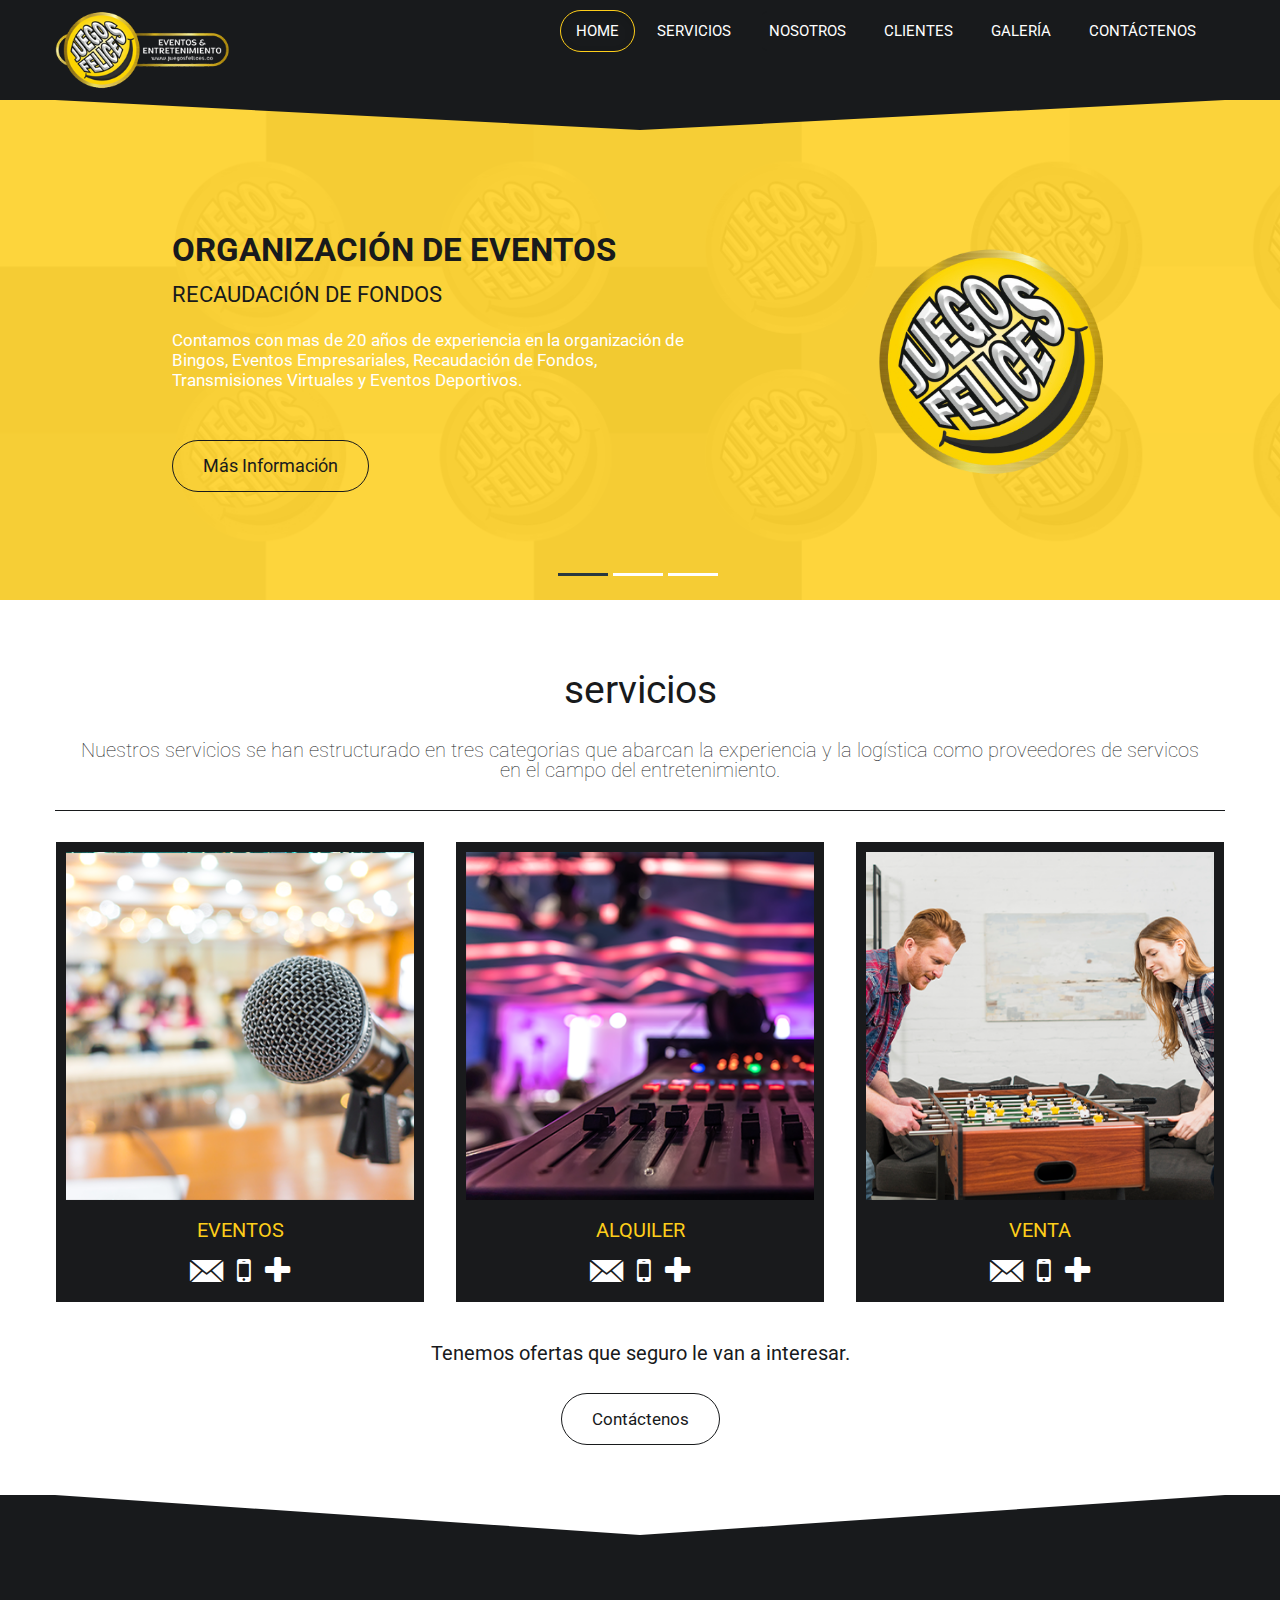
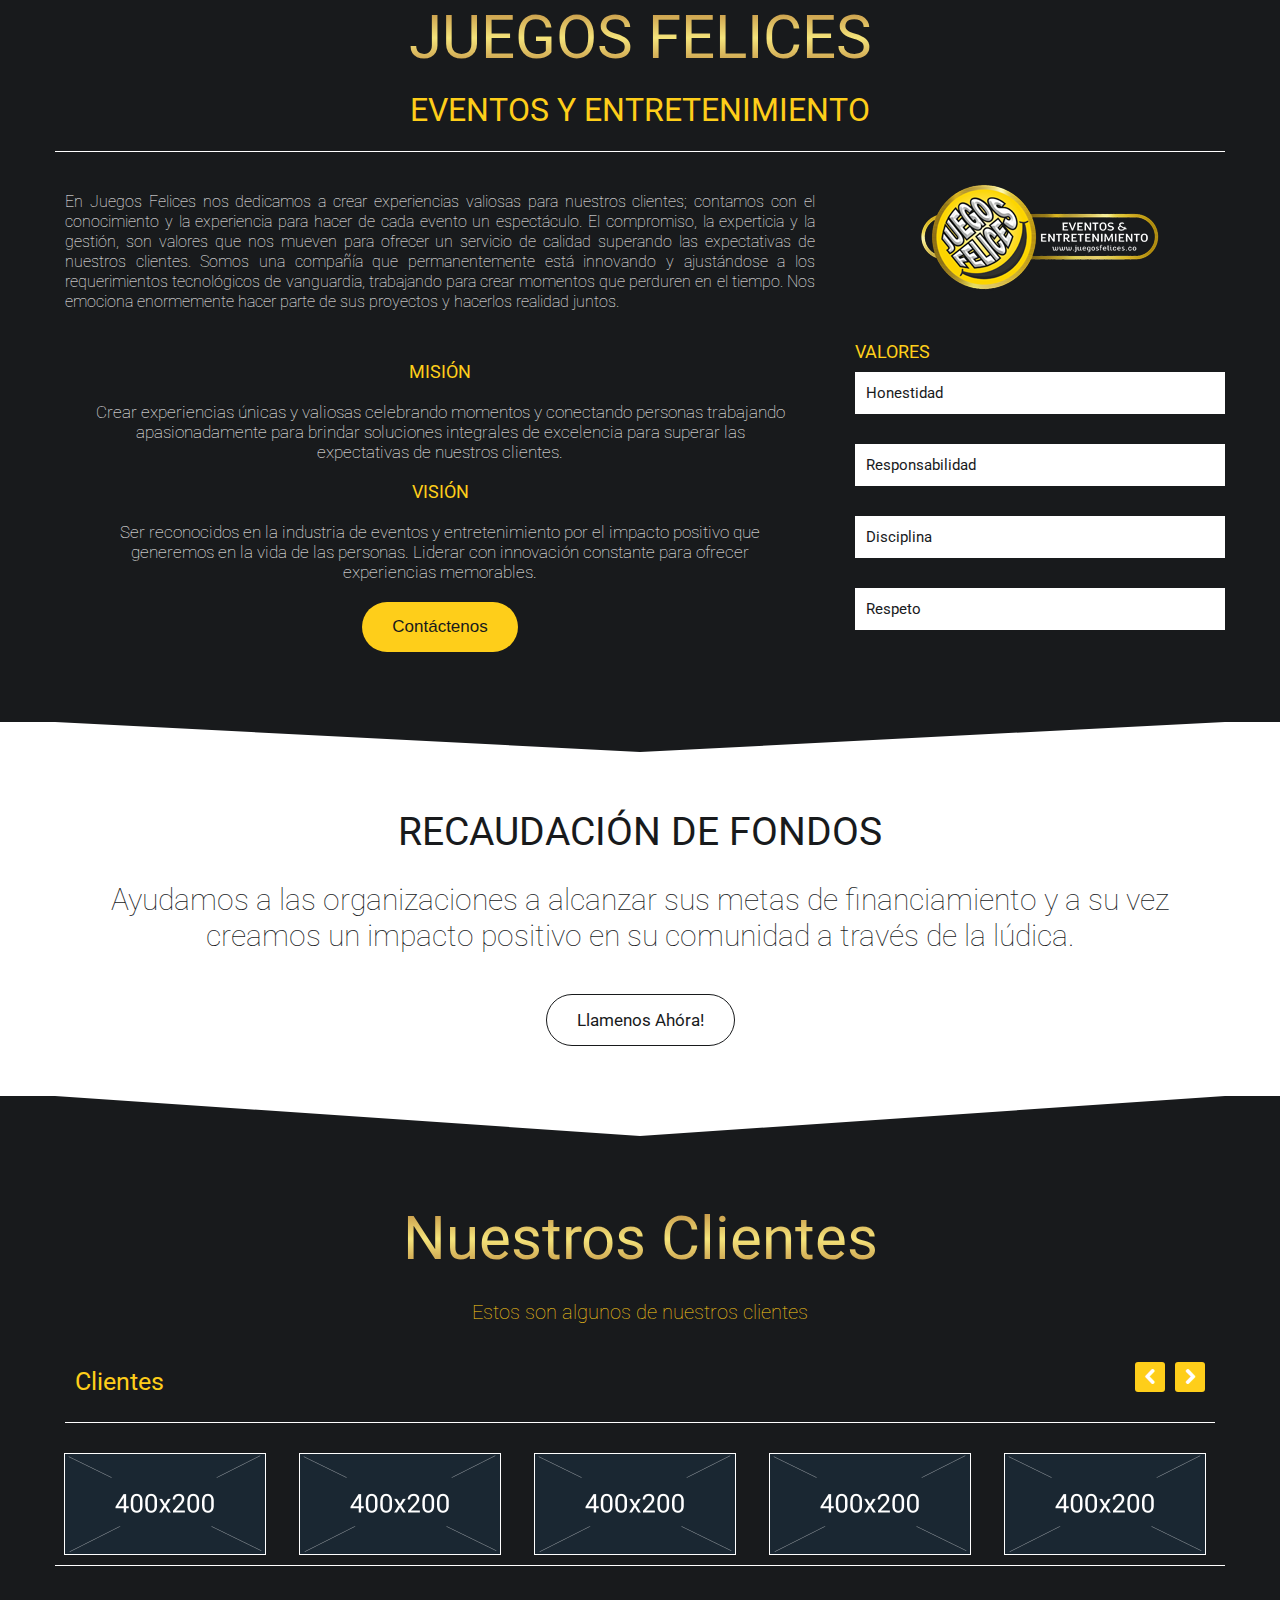
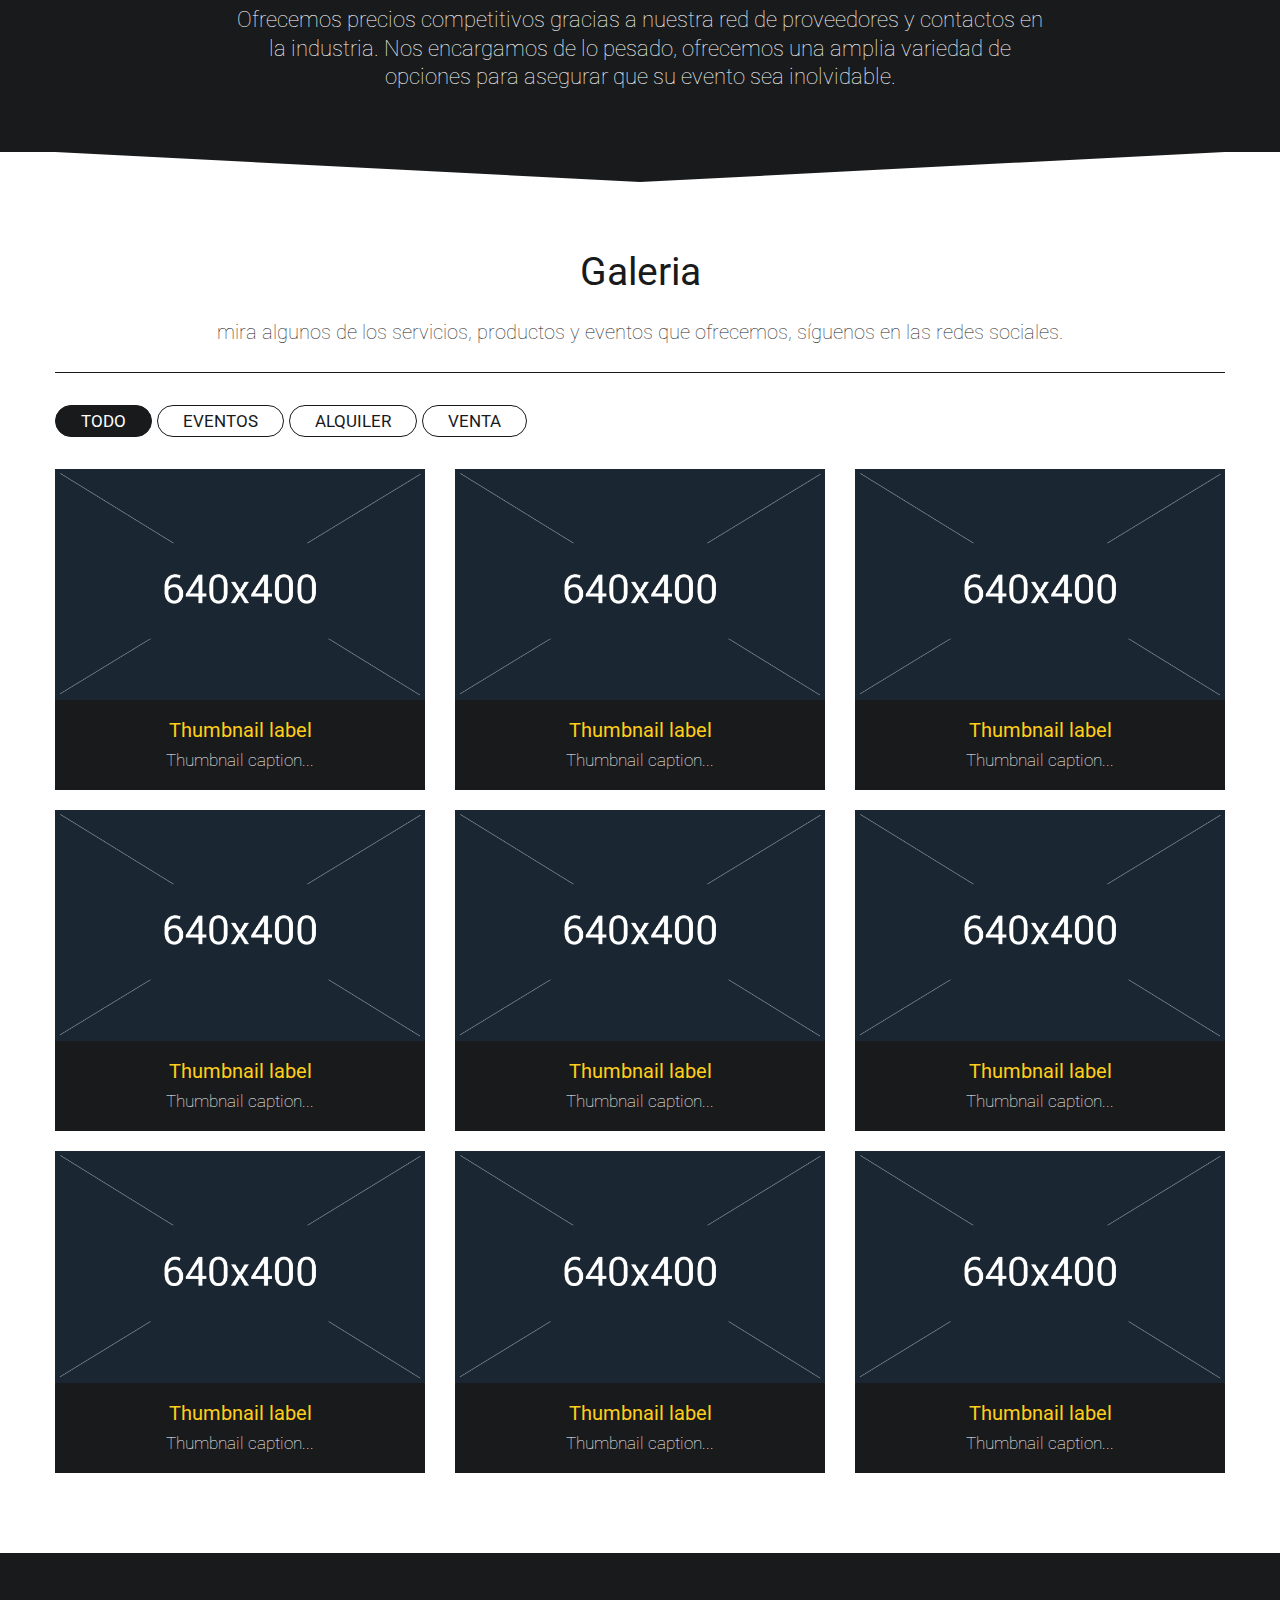
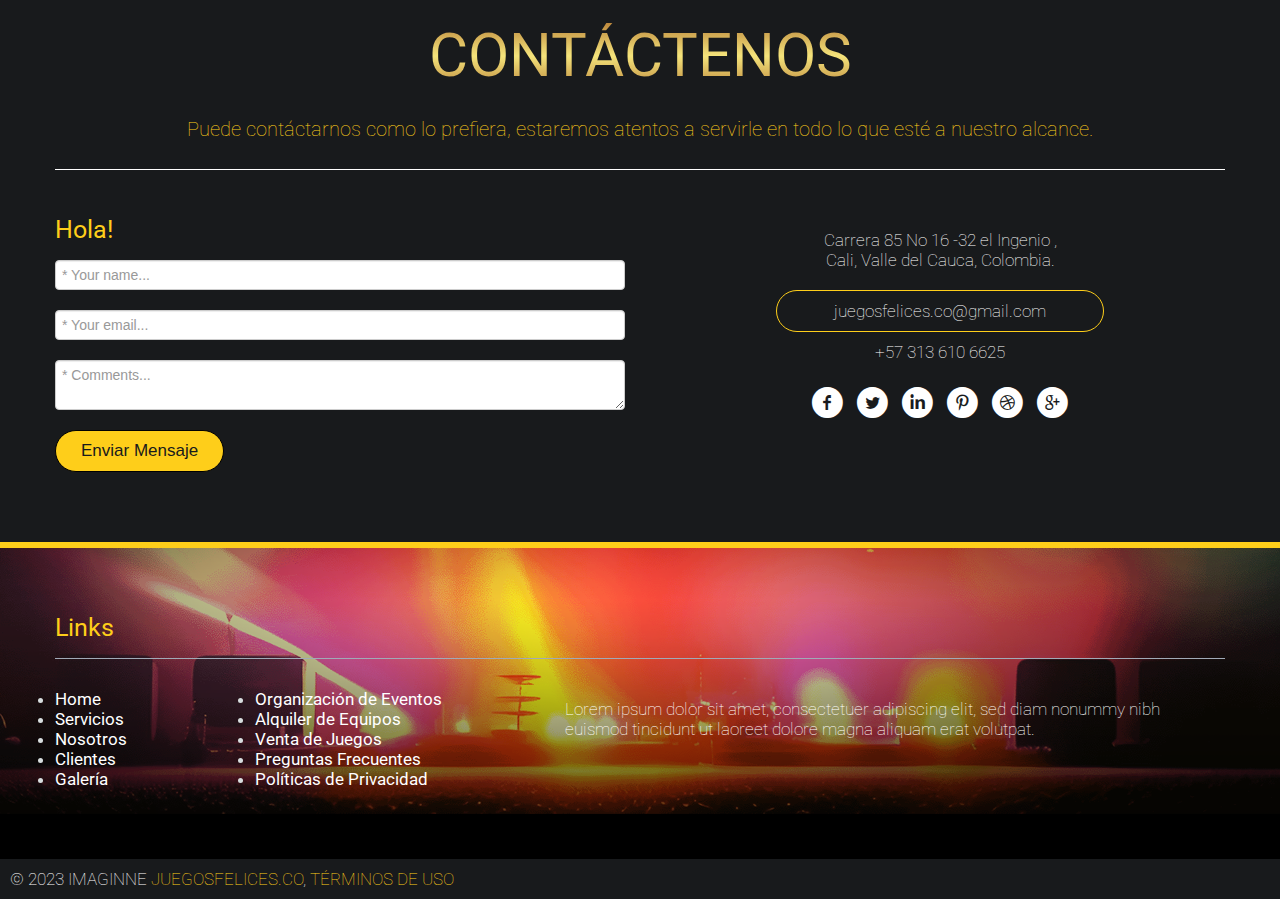
==== index.html @ 27a9cc09 "Primer upload" ====
<!DOCTYPE html>
<!--
 * A Design by GraphBerry
 * Author: GraphBerry
 * Author URL: http://graphberry.com
 * License: http://graphberry.com/pages/license
-->
<html lang="en">
    
    <head>
        <meta charset=utf-8>
        <meta name="viewport" content="width=device-width, initial-scale=1.0">
        <title>JuegosFelices.co</title>
        <!-- Load Roboto font -->
        <link href='http://fonts.googleapis.com/css?family=Roboto:400,300,700&amp;subset=latin,latin-ext' rel='stylesheet' type='text/css'>
        <!-- Load css styles -->
        <link rel="stylesheet" type="text/css" href="css/bootstrap.css" />
        <link rel="stylesheet" type="text/css" href="css/bootstrap-responsive.css" />
        <link rel="stylesheet" type="text/css" href="css/style.css" />
        <link rel="stylesheet" type="text/css" href="css/pluton.css" />
        <!--[if IE 7]>
            <link rel="stylesheet" type="text/css" href="css/pluton-ie7.css" />
        <![endif]-->
        <link rel="stylesheet" type="text/css" href="css/jquery.cslider.css" />
        <link rel="stylesheet" type="text/css" href="css/jquery.bxslider.css" />
        <link rel="stylesheet" type="text/css" href="css/animate.css" />
        <!-- Fav and touch icons -->
        <link rel="apple-touch-icon-precomposed" sizes="144x144" href="images/ico/apple-touch-icon-144.png">
        <link rel="apple-touch-icon-precomposed" sizes="114x114" href="images/ico/apple-touch-icon-114.png">
        <link rel="apple-touch-icon-precomposed" sizes="72x72" href="images/apple-touch-icon-72.png">
        <link rel="apple-touch-icon-precomposed" href="images/ico/apple-touch-icon-57.png">
        <link rel="shortcut icon" href="images/ico/favicon.ico">
    </head>
    
    <body>
        <div class="navbar">
            <div class="navbar-inner">
                <div class="container">
                    <a href="#" class="brand">
                        <img src="images/logo.png" width="120" height="40" alt="Logo" />
                        <!-- This is website logo -->
                    </a>
                    <!-- Navigation button, visible on small resolution -->
                    <button type="button" class="btn btn-navbar" data-toggle="collapse" data-target=".nav-collapse">
                        <i class="icon-menu"></i>
                    </button>
                    <!-- Main navigation -->
                    <div class="nav-collapse collapse pull-right">
                        <ul class="nav" id="top-navigation">
                            <li class="active"><a href="#home">Home</a></li>
                            <li><a href="#servicios">servicios</a></li>
                       
                            <li><a href="#about">Nosotros</a></li>
                            <li><a href="#clients">Clientes</a></li>
                            <li><a href="#galeria">Galería</a></li>
                            <li><a href="#contactenos">Contáctenos</a></li>                         
                            <!-- <li><a href="#contact">Contact</a></li>-->
                        </ul>
                    </div>
                    <!-- End main navigation -->
                </div>
            </div>
        </div>
        <!-- Start home section -->
        <div id="home">
            <!-- Start cSlider -->
            <div id="da-slider" class="da-slider">
                <div class="triangle"></div>
                <!-- mask elemet use for masking background image -->
                <div class="mask"></div>
                <!-- All slides centred in container element -->
                <div class="container">
                    <!-- Start first slide -->
                    <div class="da-slide">
                        <h2 class="fittext2">Organización de Eventos</h2>
                        <h4>Recaudación de fondos</h4>
                        <p>Contamos con mas de 20 años de experiencia en la organización de Bingos, Eventos Empresariales, Recaudación de Fondos, Transmisiones Virtuales y Eventos Deportivos. </p>
                        <a href="#" class="da-link button">Más Información</a>
                        <div class="da-img">
                            <img src="images/Slider01.png" alt="image01" width="320">
                        </div>
                    </div>
                    <!-- End first slide -->
                    <!-- Start second slide -->
                    <div class="da-slide">
                        <h2>Alquiler de Equipos</h2>
                        <h4>Si le falta algo para su evento </h4>
                        <p>tenemos alquiler de Bingos, sonido, pantallas, iluminacion, sillas, tarimas, juegos de sala y todo lo necesario para que no deba preocuparse por atender cantidad de proveedores.</p>
                        <a href="#" class="da-link button">Más Información</a>
                        <div class="da-img">
                            <img src="images/Slider02.png" width="320" alt="image02">
                        </div>
                    </div>
                    <!-- End second slide -->
                    <!-- Start third slide -->
                    <div class="da-slide">
                        <h2>Venta de Juegos</h2>
                        <h4>desea equipar su terraza o finca?</h4>
                        <p>Tenemos una sección en la que podra encontrar toda clase de juegos de sala y mesa con los cuales se divertirá en el mejor sitio y con la mejor compañía.</p>
                        <a href="#" class="da-link button">Más Información</a>
                        <div class="da-img">
                            <img src="images/Slider03.png" width="320" alt="image03">
                        </div>
                    </div>
                    <!-- Start third slide -->
                    <!-- Start cSlide navigation arrows -->
                    <div class="da-arrows">
                        <span class="da-arrows-prev"></span>
                        <span class="da-arrows-next"></span>
                    </div>
                    <!-- End cSlide navigation arrows -->
                </div>
            </div>
        </div>
        <!-- End home section -->
         <!-- servicios section start -->
        <div id="servicios" class="section secondary-section">
            <div class="container">
                <div class="title">
                    <h1>servicios</h1>
                    <p>Nuestros servicios se han estructurado en tres categorias que abarcan la experiencia y la logística como proveedores de servicos en el campo del entretenimiento.</p>
                </div>
                <div class="row-fluid team">
                    <div class="span4" id="first-person">
                        <div class="thumbnail">
                            <img src="images/Team1.png" alt="team 1">
                            <h3>EVENTOS</h3>
                            <ul class="social">
                                <li>
                                    <a href="">
                                        <span class="icon-email"></span>
                                    </a>
                                </li>
                                <li>
                                    <a href="">
                                        <span class="icon-mobile"></span>
                                    </a>
                                </li>
                                <li>
                                <a href="">
                                        <span class="icon-plus"></span>
                                    </a>
                                </li>
                            </ul>
                            <div class="mask">
                                <h2>Organización de eventos</h2>
                                <p>Contamos con mas de 20 años de experiencia en la organización de Eventos. </p>
                            </div>
                        </div>
                    </div>
                    <div class="span4" id="second-person">
                        <div class="thumbnail">
                            <img src="images/Team2.png" alt="team 1">
                            <h3>ALQUILER</h3>
                            <ul class="social">
                                <li>
                                    <a href="">
                                        <span class="icon-email"></span>
                                    </a>
                                </li>
                                <li>
                                    <a href="">
                                         <span class="icon-mobile"></span>
                                    </a>
                                </li>
                                <li>
                                    <a href="">
                                        <span class="icon-plus"></span>
                                    </a>
                                </li>
                            </ul>
                            <div class="mask">
                                <h2>Alquiler de equipos</h2>
                                <p>Tenemos lo necesario para que no deba preocuparse por la cantidad de proveedores.</p>
                            </div>
                        </div>
                    </div>
                    <div class="span4" id="third-person">
                        <div class="thumbnail">
                            <img src="images/Team3.png" alt="team 1">
                            <h3>VENTA</h3>
                            <ul class="social">
                                <li>
                                    <a href="">
                                        <span class="icon-email"></span>
                                    </a>
                                </li>
                                <li>
                                    <a href="">
                                        <span class="icon-mobile"></span>
                                    </a>
                                </li>
                                <li>
                                    <a href="">
                                        <span class="icon-plus"></span>
                                    </a>
                                </li>
                            </ul>
                            <div class="mask">
                                <h2>Venta de juegos</h2>
                                <p>Encuentre toda clase de juegos de sala y mesa con los cuales divertirse</p>
                            </div>
                        </div>
                    </div>
                </div>
                <div class="centered">
                    <p class="price-text">Tenemos ofertas que seguro le van a interesar.</p>
                    <a href="#contact" class="button">Contáctenos</a>
                </div>
            </div>
        </div>
        <!-- servicios section end -->     
        <!-- About us section start -->
        <div class="section primary-section" id="about">
            <div class="triangle"></div>
            <div class="container">
                <div class="title">
                    <h1>JUEGOS FELICES</h1>
                    <h2>EVENTOS Y ENTRETENIMIENTO</h2>
                </div>

                <div class="about-text centered">
                    <div class="row-fluid">
                        <div class="span8">
                    <p>En Juegos Felices nos dedicamos a crear experiencias valiosas para nuestros clientes; contamos con el conocimiento y la experiencia para hacer de cada evento un espectáculo. El compromiso, la experticia y la gestión, son valores que nos mueven para ofrecer un servicio de calidad superando las expectativas de nuestros clientes. Somos una compañía que permanentemente está innovando y ajustándose a los requerimientos tecnológicos de vanguardia, trabajando para crear momentos que perduren en el tiempo. Nos emociona enormemente hacer parte de sus proyectos y hacerlos realidad juntos.</p>
                     </div>
                        <div class="span4"><img src="images/logo.png" width="" height="" alt="Logo" /></div> 
                      </div>   
                </div>
                
                <div class="row-fluid">
                     <div class="span8">
                        <div class="highlighted-box center">
                            <h4>MISIÓN</h4>
                            <p>Crear experiencias únicas y valiosas celebrando momentos y conectando personas trabajando apasionadamente para brindar soluciones integrales de excelencia para superar las expectativas de nuestros clientes.</p>
                             <h4>VISIÓN</h4>
                            <p>Ser reconocidos en la industria de eventos y entretenimiento por el impacto positivo que generemos en la vida de las personas. Liderar con innovación constante para ofrecer experiencias memorables.</p>
                             <button class="button button-sp">Contáctenos</button>
                        </div>    
                    </div>
                    <div class="span4">
                        <h4>VALORES</h4>
                        <ul class="skills">
                            <li>
                                <span class="bar" data-width="100%"></span>
                                <h3>Honestidad</h3>
                            </li>
                            <li>
                                <span class="bar" data-width="100%"></span>
                                <h3>Responsabilidad</h3>
                            </li>
                            <li>
                                <span class="bar" data-width="100%"></span>
                                <h3>Disciplina</h3>
                            </li>
                            <li>
                                <span class="bar" data-width="100%"></span>
                                <h3>Respeto</h3>
                            </li>
                        </ul>
                    </div>
                   
                </div>
            
            </div>
            
        </div>
        <!-- About us section end -->
        <div class="section secondary-section">
            <div class="triangle"></div>
            <div class="container centered">
                <h1>RECAUDACIÓN DE FONDOS</h1><p class="large-text">Ayudamos a las organizaciones a alcanzar sus metas de financiamiento y a su vez creamos un impacto positivo en su comunidad a través de la lúdica. </p>
                <a href="#" class="button">Llamenos Ahóra!</a>
            </div>
        </div>
        <!-- Client section start -->
        <div id="clients">
            <div class="section primary-section">
                <div class="triangle"></div>
                <div class="container">
                    
                    <div class="title">
                        <h1>Nuestros Clientes</h1>
                        <p>Estos son algunos de nuestros clientes</p>
                        <div class="title clearfix">
                        <div class="pull-left">
                            <h3>Clientes</h3>
                        </div>
                        <ul class="client-nav pull-right">
                            <li id="client-prev"></li>
                            <li id="client-next"></li>
                        </ul>
                    </div>
                    <ul class="row client-slider" id="clint-slider">
                        <li>
                            <a href="">
                                <img src="images/clients/ClientLogo01.png" alt="client logo 1">
                            </a>
                        </li>
                        <li>
                            <a href="">
                                <img src="images/clients/ClientLogo02.png" alt="client logo 2">
                            </a>
                        </li>
                        <li>
                            <a href="">
                                <img src="images/clients/ClientLogo03.png" alt="client logo 3">
                            </a>
                        </li>
                        <li>
                            <a href="">
                                <img src="images/clients/ClientLogo04.png" alt="client logo 4">
                            </a>
                        </li>
                        <li>
                            <a href="">
                                <img src="images/clients/ClientLogo05.png" alt="client logo 5">
                            </a>
                        </li>
                        <li>
                            <a href="">
                                <img src="images/clients/ClientLogo02.png" alt="client logo 6">
                            </a>
                        </li>
                        <li>
                            <a href="">
                                <img src="images/clients/ClientLogo04.png" alt="client logo 7">
                            </a>
                        </li>
                    </ul>
                    </div>
                    
                    
                    <p class="testimonial-text">
                        Ofrecemos precios competitivos gracias a nuestra red de proveedores y contactos en la industria. Nos encargamos de lo pesado, ofrecemos una amplia variedad de opciones para asegurar que su evento sea inolvidable. 
                    </p>
                </div>
            </div>
        </div> 
        <!-- Client section end -->       
         <!-- Portfolio section start -->
        <div class="section secondary-section " id="galeria">
            <div class="triangle"></div>
            <div class="container">
                <div class=" title">
                    <h1>Galeria</h1>
                    <p>mira algunos de los servicios, productos y eventos que ofrecemos, síguenos en las redes sociales.</p>
                </div>
                <ul class="nav nav-pills">
                    <li class="filter" data-filter="all">
                        <a href="#noAction">TODO</a>
                    </li>
                    <li class="filter" data-filter="web">
                        <a href="#noAction">EVENTOS</a>
                    </li>
                    <li class="filter" data-filter="photo">
                        <a href="#noAction">ALQUILER</a>
                    </li>
                    <li class="filter" data-filter="identity">
                        <a href="#noAction">VENTA</a>
                    </li>
                </ul>
                <!-- Start details for portfolio project 1 -->
                <div id="single-project">
                    <div id="slidingDiv" class="toggleDiv row-fluid single-project">
                        <div class="span6">
                            <img src="images/Portfolio01.png" alt="project 1" />
                        </div>
                        <div class="span6">
                            <div class="project-description">
                                <div class="project-title clearfix">
                                    <h3>Evento empresarial Cliente 1</h3>
                                    <span class="show_hide close">
                                        <i class="icon-cancel"></i>
                                    </span>
                                </div>
                                <div class="project-info">
                                    <div>
                                        <span>Cliente</span>cliente 1</div>
                                    <div>
                                        <span>Fecha</span>may 2023</div>
                                    <div>
                                        <span>Actividad</span>Evento empresarial</div>
                                    <div>
                                        <span>Link</span>http://examplecomp.com</div>
                                </div>               
                                <div class="testimonial">
                                <p>"¡Creer en ti mismo! ¡Ten fe en tus habilidades! Sin una confianza humilde pero razonable en tus propios poderes, no puedes tener éxito ni ser feliz."</p> 
                                <div class="whopic">
                                    <div class="arrow"></div>
                                    <img src="images/Client1.png" class="centered" alt="client 1">
                                    <strong>Nombre
                                        <small>Cliente</small>
                                    </strong>
                                </div>
                            </div>
                            </div>   
                        </div>
                    </div>
                    <!-- End details for portfolio project 1 -->
                    <!-- Start details for portfolio project 2 -->
                    <div id="slidingDiv1" class="toggleDiv row-fluid single-project">
                        <div class="span6">
                            <img src="images/Portfolio02.png" alt="project 2">
                        </div>
                             <div class="span6">
                            <div class="project-description">
                                <div class="project-title clearfix">
                                    <h3>Evento empresarial Cliente 2</h3>
                                    <span class="show_hide close">
                                        <i class="icon-cancel"></i>
                                    </span>
                                </div>
                                <div class="project-info">
                                    <div>
                                        <span>Cliente</span>cliente 2</div>
                                    <div>
                                        <span>Fecha</span>may 2023</div>
                                    <div>
                                        <span>Actividad</span>Evento empresarial</div>
                                    <div>
                                        <span>Link</span>http://examplecomp.com</div>
                                </div>               
                                <div class="testimonial">
                                <p>"¡Creer en ti mismo! ¡Ten fe en tus habilidades! Sin una confianza humilde pero razonable en tus propios poderes, no puedes tener éxito ni ser feliz."</p> 
                                <div class="whopic">
                                    <div class="arrow"></div>
                                    <img src="images/Client2.png" class="centered" alt="client 2">
                                    <strong>Nombre
                                        <small>Cliente</small>
                                    </strong>
                                </div>
                            </div>
                            </div>   
                        </div>
                    </div>
                    <!-- End details for portfolio project 2 -->
                    <!-- Start details for portfolio project 3 -->
                    <div id="slidingDiv2" class="toggleDiv row-fluid single-project">
                        <div class="span6">
                            <img src="images/Portfolio03.png" alt="project 3">
                        </div>
                        <div class="span6">
                            <div class="project-description">
                                <div class="project-title clearfix">
                                    <h3>Evento empresarial Cliente 3</h3>
                                    <span class="show_hide close">
                                        <i class="icon-cancel"></i>
                                    </span>
                                </div>
                                <div class="project-info">
                                    <div>
                                        <span>Cliente</span>cliente 3</div>
                                    <div>
                                        <span>Fecha</span>may 2023</div>
                                    <div>
                                        <span>Actividad</span>Evento empresarial</div>
                                    <div>
                                        <span>Link</span>http://examplecomp.com</div>
                                </div>               
                                <div class="testimonial">
                                <p>"¡Creer en ti mismo! ¡Ten fe en tus habilidades! Sin una confianza humilde pero razonable en tus propios poderes, no puedes tener éxito ni ser feliz."</p> 
                                <div class="whopic">
                                    <div class="arrow"></div>
                                    <img src="images/Client3.png" class="centered" alt="client 3">
                                    <strong>Nombre
                                        <small>Cliente</small>
                                    </strong>
                                </div>
                            </div>
                            </div>   
                        </div>
                    </div>
                    <!-- End details for portfolio project 3 -->
                    <!-- Start details for portfolio project 4 -->
                    <div id="slidingDiv3" class="toggleDiv row-fluid single-project">
                        <div class="span6">
                            <img src="images/Portfolio04.png" alt="project 4">
                        </div>
                           <div class="span6">
                            <div class="project-description">
                                <div class="project-title clearfix">
                                    <h3>Evento empresarial Cliente 4</h3>
                                    <span class="show_hide close">
                                        <i class="icon-cancel"></i>
                                    </span>
                                </div>
                                <div class="project-info">
                                    <div>
                                        <span>Cliente</span>cliente 4</div>
                                    <div>
                                        <span>Fecha</span>may 2023</div>
                                    <div>
                                        <span>Actividad</span>Evento empresarial</div>
                                    <div>
                                        <span>Link</span>http://examplecomp.com</div>
                                </div>               
                                <div class="testimonial">
                                <p>"¡Creer en ti mismo! ¡Ten fe en tus habilidades! Sin una confianza humilde pero razonable en tus propios poderes, no puedes tener éxito ni ser feliz."</p> 
                                <div class="whopic">
                                    <div class="arrow"></div>
                                    <img src="images/Client4.png" class="centered" alt="client 4">
                                    <strong>Nombre
                                        <small>Cliente</small>
                                    </strong>
                                </div>
                            </div>
                            </div>   
                        </div>
                    </div>
                    <!-- End details for portfolio project 4 -->
                    <!-- Start details for portfolio project 5 -->
                    <div id="slidingDiv4" class="toggleDiv row-fluid single-project">
                        <div class="span6">
                            <img src="images/Portfolio05.png" alt="project 5">
                        </div>
                          <div class="span6">
                            <div class="project-description">
                                <div class="project-title clearfix">
                                    <h3>Evento empresarial Cliente 5</h3>
                                    <span class="show_hide close">
                                        <i class="icon-cancel"></i>
                                    </span>
                                </div>
                                <div class="project-info">
                                    <div>
                                        <span>Cliente</span>cliente 5</div>
                                    <div>
                                        <span>Fecha</span>may 2023</div>
                                    <div>
                                        <span>Actividad</span>Evento empresarial</div>
                                    <div>
                                        <span>Link</span>http://examplecomp.com</div>
                                </div>               
                                <div class="testimonial">
                                <p>"¡Creer en ti mismo! ¡Ten fe en tus habilidades! Sin una confianza humilde pero razonable en tus propios poderes, no puedes tener éxito ni ser feliz."</p> 
                                <div class="whopic">
                                    <div class="arrow"></div>
                                    <img src="images/Client5.png" class="centered" alt="client 5">
                                    <strong>Nombre
                                        <small>Cliente</small>
                                    </strong>
                                </div>
                            </div>
                            </div>   
                        </div>
                    </div>
                    <!-- End details for portfolio project 5 -->
                    <!-- Start details for portfolio project 6 -->
                    <div id="slidingDiv5" class="toggleDiv row-fluid single-project">
                        <div class="span6">
                            <img src="images/Portfolio06.png" alt="project 6">
                        </div>
                           <div class="span6">
                            <div class="project-description">
                                <div class="project-title clearfix">
                                    <h3>Evento empresarial Cliente 6</h3>
                                    <span class="show_hide close">
                                        <i class="icon-cancel"></i>
                                    </span>
                                </div>
                                <div class="project-info">
                                    <div>
                                        <span>Cliente</span>cliente 6</div>
                                    <div>
                                        <span>Fecha</span>may 2023</div>
                                    <div>
                                        <span>Actividad</span>Evento empresarial</div>
                                    <div>
                                        <span>Link</span>http://examplecomp.com</div>
                                </div>               
                                <div class="testimonial">
                                <p>"¡Creer en ti mismo! ¡Ten fe en tus habilidades! Sin una confianza humilde pero razonable en tus propios poderes, no puedes tener éxito ni ser feliz."</p> 
                                <div class="whopic">
                                    <div class="arrow"></div>
                                    <img src="images/Client6.png" class="centered" alt="client 6">
                                    <strong>Nombre
                                        <small>Cliente</small>
                                    </strong>
                                </div>
                            </div>
                            </div>   
                        </div>
                    </div>
                    <!-- End details for portfolio project 6 -->
                    <!-- Start details for portfolio project 7 -->
                    <div id="slidingDiv6" class="toggleDiv row-fluid single-project">
                        <div class="span6">
                            <img src="images/Portfolio07.png" alt="project 7">
                        </div>
                        <div class="span6">
                            <div class="project-description">
                                <div class="project-title clearfix">
                                    <h3>Webste for Some Client</h3>
                                    <span class="show_hide close">
                                        <i class="icon-cancel"></i>
                                    </span>
                                </div>
                                <div class="project-info">
                                    <div>
                                        <span>Client</span>Some Client Name</div>
                                    <div>
                                        <span>Date</span>July 2013</div>
                                    <div>
                                        <span>Skills</span>HTML5, CSS3, JavaScript</div>
                                    <div>
                                        <span>Link</span>http://examplecomp.com</div>
                                </div>
                                <p>Always continue the climb. It is possible for you to do whatever you choose, if you first get to know who you are and are willing to work with a power that is greater than ourselves to do it.</p>
                            </div>
                        </div>
                    </div>
                    <!-- End details for portfolio project 7 -->
                    <!-- Start details for portfolio project 8 -->
                    <div id="slidingDiv7" class="toggleDiv row-fluid single-project">
                        <div class="span6">
                            <img src="images/Portfolio08.png" alt="project 8">
                        </div>
                        <div class="span6">
                            <div class="project-description">
                                <div class="project-title clearfix">
                                    <h3>Webste for Some Client</h3>
                                    <span class="show_hide close">
                                        <i class="icon-cancel"></i>
                                    </span>
                                </div>
                                <div class="project-info">
                                    <div>
                                        <span>Client</span>Some Client Name</div>
                                    <div>
                                        <span>Date</span>July 2013</div>
                                    <div>
                                        <span>Skills</span>HTML5, CSS3, JavaScript</div>
                                    <div>
                                        <span>Link</span>http://examplecomp.com</div>
                                </div>
                                <p>What if you gave someone a gift, and they neglected to thank you for it - would you be likely to give them another? Life is the same way. In order to attract more of the blessings that life has to offer, you must truly appreciate what you already have.</p>
                            </div>
                        </div>
                    </div>
                    <!-- End details for portfolio project 8 -->
                    <!-- Start details for portfolio project 9 -->
                    <div id="slidingDiv8" class="toggleDiv row-fluid single-project">
                        <div class="span6">
                            <img src="images/Portfolio09.png" alt="project 9">
                        </div>
                        <div class="span6">
                            <div class="project-description">
                                <div class="project-title clearfix">
                                    <h3>Webste for Some Client</h3>
                                    <span class="show_hide close">
                                        <i class="icon-cancel"></i>
                                    </span>
                                </div>
                                <div class="project-info">
                                    <div>
                                        <span>Client</span>Some Client Name</div>
                                    <div>
                                        <span>Date</span>July 2013</div>
                                    <div>
                                        <span>Skills</span>HTML5, CSS3, JavaScript</div>
                                    <div>
                                        <span>Link</span>http://examplecomp.com</div>
                                </div>
                                <p>I learned that we can do anything, but we can't do everything... at least not at the same time. So think of your priorities not in terms of what activities you do, but when you do them. Timing is everything.</p>
                            </div>
                        </div>
                    </div>
                    <!-- End details for portfolio project 9 -->
                    <ul id="portfolio-grid" class="thumbnails row">
                        <li class="span4 mix web">
                            <div class="thumbnail">
                                <img src="images/Portfolio01.png" alt="project 1">
                                <a href="#single-project" class="more show_hide" rel="#slidingDiv">
                                    <i class="icon-plus"></i>
                                </a>
                                <h3>Thumbnail label</h3>
                                <p>Thumbnail caption...</p>
                                <div class="mask"></div>
                            </div>
                        </li>
                        <li class="span4 mix photo">
                            <div class="thumbnail">
                                <img src="images/Portfolio02.png" alt="project 2">
                                <a href="#single-project" class="show_hide more" rel="#slidingDiv1">
                                    <i class="icon-plus"></i>
                                </a>
                                <h3>Thumbnail label</h3>
                                <p>Thumbnail caption...</p>
                                <div class="mask"></div>
                            </div>
                        </li>
                        <li class="span4 mix identity">
                            <div class="thumbnail">
                                <img src="images/Portfolio03.png" alt="project 3">
                                <a href="#single-project" class="more show_hide" rel="#slidingDiv2">
                                    <i class="icon-plus"></i>
                                </a>
                                <h3>Thumbnail label</h3>
                                <p>Thumbnail caption...</p>
                                <div class="mask"></div>
                            </div>
                        </li>
                        <li class="span4 mix web">
                            <div class="thumbnail">
                                <img src="images/Portfolio04.png" alt="project 4">
                                <a href="#single-project" class="show_hide more" rel="#slidingDiv3">
                                    <i class="icon-plus"></i>
                                </a>
                                <h3>Thumbnail label</h3>
                                <p>Thumbnail caption...</p>
                                <div class="mask"></div>
                            </div>
                        </li>
                        <li class="span4 mix photo">
                            <div class="thumbnail">
                                <img src="images/Portfolio05.png" alt="project 5">
                                <a href="#single-project" class="show_hide more" rel="#slidingDiv4">
                                    <i class="icon-plus"></i>
                                </a>
                                <h3>Thumbnail label</h3>
                                <p>Thumbnail caption...</p>
                                <div class="mask"></div>
                            </div>
                        </li>
                        <li class="span4 mix identity">
                            <div class="thumbnail">
                                <img src="images/Portfolio06.png" alt="project 6">
                                <a href="#single-project" class="show_hide more" rel="#slidingDiv5">
                                    <i class="icon-plus"></i>
                                </a>
                                <h3>Thumbnail label</h3>
                                <p>Thumbnail caption...</p>
                                <div class="mask"></div>
                            </div>
                        </li>
                        <li class="span4 mix web">
                            <div class="thumbnail">
                                <img src="images/Portfolio07.png" alt="project 7" />
                                <a href="#single-project" class="show_hide more" rel="#slidingDiv6">
                                    <i class="icon-plus"></i>
                                </a>
                                <h3>Thumbnail label</h3>
                                <p>Thumbnail caption...</p>
                                <div class="mask"></div>
                            </div>
                        </li>
                        <li class="span4 mix photo">
                            <div class="thumbnail">
                                <img src="images/Portfolio08.png" alt="project 8">
                                <a href="#single-project" class="show_hide more" rel="#slidingDiv7">
                                    <i class="icon-plus"></i>
                                </a>
                                <h3>Thumbnail label</h3>
                                <p>Thumbnail caption...</p>
                                <div class="mask"></div>
                            </div>
                        </li>
                        <li class="span4 mix identity">
                            <div class="thumbnail">
                                <img src="images/Portfolio09.png" alt="project 9">
                                <a href="#single-project" class="show_hide more" rel="#slidingDiv8">
                                    <i class="icon-plus"></i>
                                </a>
                                <h3>Thumbnail label</h3>
                                <p>Thumbnail caption...</p>
                                <div class="mask"></div>
                            </div>
                        </li>
                    </ul>
                </div>
            </div>
        </div>
        <!-- Portfolio section end -->
        <!-- Contact section start -->
        <div class="section primary-section" id="contactenos">
            <div class="container">
                <!-- Start title section -->
                <div class="title">
                    <h1>CONTÁCTENOS</h1>
                    <!-- Section's title goes here -->
                    <p>Puede contáctarnos como lo prefiera, estaremos atentos a servirle en todo lo que esté a nuestro alcance.</p>
                    <!--Simple description for section goes here. -->
                </div>
                <div class="row-fluid">
                            <div class="span6">
                                <h3>Hola!</h3>
                                <div id="successSend" class="alert alert-success invisible">
                                    <strong>Muy bien!</strong>Su mensaje ha sido enviado.</div>
                                <div id="errorSend" class="alert alert-error invisible">Ha ocurrido un error.</div>
                                <form id="contact-form" action="php/mail.php">
                                    <div class="control-group">
                                        <div class="controls">
                                            <input class="span12" type="text" id="name" name="name" placeholder="* Your name..." />
                                            <div class="error left-align" id="err-name">Por favor digite su Nombre.</div>
                                        </div>
                                    </div>
                                    <div class="control-group">
                                        <div class="controls">
                                            <input class="span12" type="email" name="email" id="email" placeholder="* Your email..." />
                                            <div class="error left-align" id="err-email">Por favor revise que sea correcto su email</div>
                                        </div>
                                    </div>
                                    <div class="control-group">
                                        <div class="controls">
                                            <textarea class="span12" name="comment" id="comment" placeholder="* Comments..."></textarea>
                                            <div class="error left-align" id="err-comment">Por favor ingrese su comentario.</div>
                                        </div>
                                    </div>
                                    <div class="control-group">
                                        <div class="controls">
                                            <button id="send-mail" class="message-btn">Enviar Mensaje</button>
                                        </div>
                                    </div>
                                </form>
                            </div>
                    
                 <div class="span6">
                  <div class="highlighted-box center">  
                        <p>Carrera 85 No 16 -32 el Ingenio , <br> Cali, Valle del Cauca, Colombia.</p>
                        <p class="info-mail">juegosfelices.co@gmail.com</p>
                        <p>+57 313 610 6625 </p>
                           <div class="row-fluid centered">
                        <ul class="social">
                            <li>
                                <a href="">
                                    <span class="icon-facebook-circled"></span>
                                </a>
                            </li>
                            <li>
                                <a href="">
                                    <span class="icon-twitter-circled"></span>
                                </a>
                            </li>
                            <li>
                                <a href="">
                                    <span class="icon-linkedin-circled"></span>
                                </a>
                            </li>
                            <li>
                                <a href="">
                                    <span class="icon-pinterest-circled"></span>
                                </a>
                            </li>
                            <li>
                                <a href="">
                                    <span class="icon-dribbble-circled"></span>
                                </a>
                            </li>
                            <li>
                                <a href="">
                                    <span class="icon-gplus-circled"></span>
                                </a>
                            </li>
                        </ul>
                    </div>      
                  </div>
                 </div>    
            </div>
               
            </div>
        </div>
         <!-- Contact section end -->
         <!-- links section start -->
        <div class="section third-section">
            <div class="container newsletter">
                <div class="sub-section">
                    <div class="title clearfix">
                        <div class="pull-left">
                            <h3>Links</h3>
                        </div>
                    </div>
                </div>
                <div class="row-fluid">
                    <div class="span2">
                        <li class="active"> <a href="index.html">Home</a> </li>
                                    <li><a href="#about">Servicios</a> </li>
                                    <li><a href="#game">Nosotros</a> </li>
                                    <li><a href="#customer">Clientes</a> </li>
                                    <li><a href="#conatct">Galería</a></li>
                    </div>
                    <div class="span3">
                         <li class="active"> <a href="index.html">Organización de Eventos</a> </li>
                                    <li><a href="#about">Alquiler de Equipos</a> </li>
                                    <li><a href="#game">Venta de Juegos</a> </li>
                                    <li><a href="#customer">Preguntas Frecuentes</a> </li>
                                    <li><a href="#conatct">Políticas de Privacidad</a></li>
                    </div>
                    <div class="span7">
                        <p>Lorem ipsum dolor sit amet, consectetuer adipiscing elit, sed diam nonummy nibh euismod tincidunt ut laoreet dolore magna aliquam erat volutpat.</p>
                    </div>
                
                </div>
            </div>
        </div>
        <!-- links section end -->
        <!-- Footer section start -->
        <div class="footer">
            <p>&copy; 2023 IMAGINNE <a href="http://">JUEGOSFELICES.CO</a>, <a href="http://">TÉRMINOS DE USO</a></p>
        </div>
        <!-- Footer section end -->
        <!-- ScrollUp button start -->
        <div class="scrollup">
            <a href="#">
                <i class="icon-up-open"></i>
            </a>
        </div>
        <!-- ScrollUp button end -->
        <!-- Include javascript -->
        <script src="js/jquery.js"></script>
        <script type="text/javascript" src="js/jquery.mixitup.js"></script>
        <script type="text/javascript" src="js/bootstrap.js"></script>
        <script type="text/javascript" src="js/modernizr.custom.js"></script>
        <script type="text/javascript" src="js/jquery.bxslider.js"></script>
        <script type="text/javascript" src="js/jquery.cslider.js"></script>
        <script type="text/javascript" src="js/jquery.placeholder.js"></script>
        <script type="text/javascript" src="js/jquery.inview.js"></script>
        <!-- Load google maps api and call initializeMap function defined in app.js -->
        <script async="" defer="" type="text/javascript" src="https://maps.googleapis.com/maps/api/js?sensor=false&callback=initializeMap"></script>
        <!-- css3-mediaqueries.js for IE8 or older -->
        <!--[if lt IE 9]>
            <script src="js/respond.min.js"></script>
        <![endif]-->
        <script type="text/javascript" src="js/app.js"></script>
    </body>
</html>
---- css/style.css ----
/*
 * A Design by GraphBerry
 * Author: GraphBerry
 * Author URL: http://graphberry.com
 * License: http://graphberry.com/pages/license
 */

/* Table of content
1.General - This is created general styles and overide some bootstrap classes.
2.Layout
 2.1 Animations
 2.2 Buttons
 2.3 Thumbnail - overide bootstrap thumbnail and add mased efect
 2.4 Socail icons -style for social icons list
3 Sections - definition for section and subsection
 3.1 Services
 3.2 Portfolio
 3.3 About
 3.4 Clients
 3.5 Price table
 3.6 Newsletter
 3.7 Contact
 3.8 Footer
4 Responsive 
**********************************************************************/

/*
1. General
**********************************************************************/
 body {
    font-family:'Roboto', sans-serif;
    color: #FFF;
     background-color:#181A1C; 
    line-height:1.2em;
    font-size:17px;
    line-height:20px;
}
a {
    color:#fff/*#181A1C*/;
    text-decoration: none;
}
a:hover {
    color: #FECE1A;
    text-decoration:none;
}
h1, h2, h3, h4, h5, h6 {
    font-weight: normal;
}
h1 {
    margin: 10px;
}
p {
    padding: 10px;
    font-weight: 100;
    color: #fff;
}
.navbar {
    background: #181A1C;
    margin-bottom:0;
    min-height:70px;
}

.navbar-fixed-top {
    min-height:60px;
    height:60px;
    padding-top:0;
}
.navbar-inner {
    background: #181A1C;
    border-radius:0;
    filter: none;
    border: none;
    box-shadow: none;
}
.navbar .brand img {
    width:175px;
    height:80px;
}
.navbar .nav > li > a {
    text-transform:uppercase;
    line-height: auto;
    vertical-align: middle;
    margin:10px 3px;
    -webkit-box-shadow: none;
    -moz-box-shadow: none;
    border: 1px solid #181A1C;
    box-shadow: none;
    font-size:15px;
    text-shadow: none;
    color: #fff;
    transition: border-color 1s ease;
    border-radius: 35px;
}
.navbar .nav > li:hover> a, .navbar .nav > .active > a, .navbar .nav > .active > a:hover, .navbar .nav > .active > a:focus {
    border: 1px solid #FECE1A;
    color: #fff;
    background-color: #181A1C;
    transition: border-color 1s ease;
    border-radius: 35px;
}
.nav-pills {
    margin-bottom: 30px;
}
.nav-pills > li > a {
    background: transparent;
    color:#181A1C;
    -webkit-border-radius: 0;
    -moz-border-radius: 0;
    border-radius: 35px;
    margin-right:5px;
    padding-left:25px;
    padding-right:25px;
    border: 1px solid #181A1C;
}
.nav-pills > li > a:hover, .nav-pills > .active > a, .nav-pills > .active > a:hover, .nav-pills > .active > a:focus {
    background: #181A1C;
    color: #fff;
}
.navbar .btn-navbar:hover, .navbar .btn-navbar {
    border-radius:0;
    background:#FECE1A;
    color: #000;
}
/******
2. Layout
**********************************************************************/
.centered {
    margin-left:auto;
    margin-right:auto;
    float: none;
    text-align: center;
}
/* Use this class if you want ceter element with span* class */
 .center {
    float: none !important;
    margin: 0 auto !important;
    text-align: center;
}
.highlighted-box {
    background:none;
    padding:20px 30px;
}
.highlighted-box h1 {
    margin:0px;
}
.large-text {
    line-height:1.2em;
    font-size: 30px;
    color: #181A1C;
    padding:20px;
    margin-bottom:20px;
}
.highlighted-box h1, .highlighted-box p {
    color: #FFF !important;
}
.circle-border {
    display: inline-block;
    -webkit-border-radius: 500px;
    -moz-border-radius: 500px;
    border-radius: 500px;
    -khtml-border-radius: 500px;
    border: 3px solid #fff;
}
.left-align {
    text-align:left;
}
.right-align {
    text-align:left;
}
.error {
    color: #CF0000;
    display: none;
}
.invisible {
    display:none;
    visibility:visible;
}
.triangle {
    margin: 0 auto;
    text-align:center;
    width: 0;
    height: 0;
    border-top: 30px solid #181A1C;
    border-left: 585px outset transparent;
    border-right: 585px outset transparent;
    position: relative;
}
/*
2.1 Animations
**********/
 .zoom-in {
    -webkit-transform: scale(1, 1);
    -moz-transform: scale(1, 1);
    -o-transform: scale(1, 1);
    -ms-transform: scale(1, 1);
    -webkit-transition: all 250ms ease;
    -moz-transition: all 250ms ease;
    -o-transition: all 250ms ease;
    -ms-transition: all 250ms ease;
    transition: all 250ms ease;
}
.zoom-in:hover {
    -webkit-transform: scale(1.1, 1.1);
    -moz-transform: scale(1.1, 1.1);
    -o-transform: scale(1.1, 1.1);
    -ms-transform: scale(1.1, 1.1);
}
/*
2.2 Buttons - There are buttons on a transparent background, primary and secondary color background.
**********/
 .button,  .button:visited, .button:focus {
    display:inline-block;
    border:1px solid #181A1C;
    color:#181A1C;
    background-color:transparent;
    padding:15px 30px;
    font-size:17px;
    line-height:auto;
    border-radius: 35px;
}
.button:hover, .button:active{
    background-color:#181A1C;
    color:#fff;
}
.button-sp, .button-sp:visited, .button-sp:focus {
    border:none;
    background-color:#FECE1A;
    color:#181A1C;
}
.button-sp:hover, .button-sp:active {
      background-image: linear-gradient(to bottom, #bc883d, #f5e47b, #bc883d);
    color:#181A1C;
}
.button-ps, .button-ps:visited, .button-ps:focus {
    border:none;
    background-color:#181A1C;
    color:#FECE1A;
}
.button-ps:hover, .button-ps:active {
    background-color:#FECE1A;
    color:#181A1C;
}
/*
2.3 Thumbnails - Predefined bootstrap's thumbnail class.
**********/
 .thumbnail {
    width:100%;
    height:100%;
    padding:0;
    overflow: hidden;
    position: relative;
    border:0;
    border-radius:0;
    box-shadow:none;
    text-align:center;
    background: #191a1c;
}
.thumbnail .more {
    display:block;
    z-index:4;
    position:absolute;
    top:-100px;
    left:50%;
    margin:0 auto;
    margin-left:-41px;
    width:80px;
    height:80px;
    font-size:40px;
    color:#fff;
    text-decoration:none;
    line-height: 70px;
    text-align: center;
}
.thumbnail:hover .more {
    top:40%;
    margin-top:-40px;
    -webkit-transition: all 0.3s ease-out;
    -moz-transition: all 0.3s ease-out;
    -o-transition: all 0.3 s ease-out;
    -ms-transition: all 0.3s ease-out;
    transition: all 0.3s ease-out;
}
.thumbnail h3, 
.thumbnail p {
    margin:0;
    padding:0;
    position:relative;
    z-index:4;
}
.thumbnail h3 {
    color: #FECE1A;
    margin-top:10px;
    font-size:20px;
}
.thumbnail > p {
    padding-bottom:20px;
}
.thumbnail .mask {
    opacity:0.85;
    filter: alpha(opacity=85);
    top:100%;
    left:0;
    width:100%;
    height:100%;
    background:#181A1C;
    position:absolute;
    -webkit-transition: all 0.2s ease-out;
    -moz-transition: all 0.2s ease-out;
    -o-transition: all 0.2 s ease-out;
    -ms-transition: all 0.2s ease-out;
    transition: all 0.2s ease-out;
}
.thumbnail:hover .mask {
    top:0;
}
/*
2.4 Socail icons
************/
 .social {
    list-style: none;
    float: none;
    position:relative;
    margin:5px; auto;
}
.social li {
    display:inline-block;
    line-height: 32px;
    font-family:'Porta';
    font-size: 32px;
    padding:0 5px;
}
.social li a {
    margin:0;
    padding:0;
    width:32px;
    height:32px;
    color: #FFF; 
}
.social li a:hover {
    color:#FECE1A;
}
/*
3. Sections 
***************************************************************************/
 .section {
    padding-bottom: 50px;
}
.section .container {
    padding-top:50px;
}
.section .title {
    text-align: center;
    padding:10px;
    margin-bottom: 30px;
}
.section .title h1 {
    font-weight: normal;
    margin-bottom: 20px;
    padding: 0;
}
.section .title > p {
    font-size: 20px;
    color: #FFF;
    font-weight: lighter;
}
.primary-section {
    background:#181A1C;
}
.primary-section .triangle {
    border-top: 40px solid #FFF/*#FECE1A*/;
}
.primary-section .title {
    border-bottom: 1px solid #FFF;
}
.primary-section, .primary-section .title p, .primary-section h3 {
    color: #FECE1A;
}
.primary-section h1 {
      font-weight: bold;
    color: #f8eca6;
    line-height: 66px;
    font-size: 60px;
    text-align: center;
    background-image: linear-gradient(to bottom, #bc883d, #f5e47b, #bc883d);
    -webkit-background-clip: text;
    -webkit-text-fill-color: transparent;
    padding-bottom: 20px;
}
.secondary-section {
    background:#FFF/*#FECE1A*/;
}
.secondary-section .title {
    border-bottom: 1px solid #181A1C;
}
.secondary-section h1, .secondary-section .title p {
    color: #181A1C;
}
/* Third section use bacground image */
.third-section {
    padding-bottom: 70px;
    background: #181A1C url(../images/brand-bg.png) no-repeat bottom;
    border-top:6px solid #FECE1A;
}
.third-section .container {
    padding-top:20px;
    position:relative;
}
.third-section .title {
    border-bottom: 1px solid #A1AAB7;
    color: #FECE1A;
}
.sub-section {
    margin-top:30px;
}
.sub-section .title {
    padding:0;
}
/*******
3.1 Services  
***************************************/
.service{
    margin-top:20px;
}
 .service, .service h2 {
    padding-top:15px;
}
.service p {
    padding:0px 50px;
    height:60px;
}
.service img {
    width:150px;
    height:150px;
}
/*
3.2 Portfolio
***************************************/
 .single-project {
    margin-bottom:30px;
    background:#181A1C;
}
.single-project img {
    width:100%;
}
.project-description {
    padding-right:20px;
}
.project-description p {
    padding-left:0;
}
.project-title {
    margin-top:15px;
    margin-bottom:15px;
    border-bottom:1px solid #FECE1A;
}
.project-title h3 {
    float:left;
    margin-top:0;
    padding:0;
    width:80%;
}
.project-title .close {
    color: #FECE1A;
    margin-top:10px;
}
.project-info span, .project-title h3 {
    color:#FECE1A;
}
.project-info {
    font-weight:100;
    padding:10px 0;
}
.project-info span {
    width: 80px;
    display: inline-block;
}
.project-info div {
    margin-bottom:5px;
}
.close {
    float: right;
    width: 40px;
    height: 40px;
    text-align: center;
}
#portfolio-grid .mix {
    opacity: 0;
    display: none;
}
/*
3.3 About
******************************************************************/
 .team .thumbnail {
    box-sizing: border-box;
    -webkit-box-sizing: border-box;
    -moz-box-sizing: border-box;
    padding: 10px;
    border: 1px solid #fff;
}
.team .thumbnail:hover .social {
    z-index: 5;
}
.team .thumbnail:hover .social a {
    color:#fff;
}
.team .thumbnail .mask {
    background: #FECE1A;
}
.team .thumbnail .mask h2 {
    margin-top:20%;
}
.team .thumbnail .mask, .team .thumbnail .mask h3, .team .thumbnail .mask p, .team .thumbnail:hover h3, .team .thumbnail:hover .social a:hover {
    color:#181A17;
}
.about-text {
    margin-top:30px;
}
.about-text p {
    padding: 10px;
    font-size: 16px;
    text-align: justify;
}
/*********************************************************************
                        SKILLS BAR
*********************************************************************/
 .skills {
    list-style-type: none;
    position: relative;
    margin:0px;
}
.skills li {
    margin-bottom:30px;
    background:#FFF;
    height:40px;
    padding:1px;
}
.skills li h3 {
    position: relative;
    font-size: 15px;
    padding:0;
    margin:0;
    left: 10px;
    z-index: 1;
    color: #181A1C;
}
.skills li .bar {
    height:40px;
    position:absolute;
    background-color: #FECE1A;
}
/*
3.4 Clients
**********************************************************************/
 .client-slider img {
    border:1px solid white;
}
.client-slider img:hover {
    background-color:#FECE1A;
}
.client-nav {
    list-style:none;
    margin-top:10px;
}
.client-nav li {
    float:left;
    display:block;
    margin-left:10px;
}
.client-nav li a {
    display:inherit;
    padding:5px;
    background:#FECE1A;
    border-radius:3px;
    width:20px;
    height:20px;
}
.client-nav li a:hover {
    background:#181A1C;
}
.testimonial p {
    color:#181A1C;
    background:#FECE1A;
    padding:15px;
    margin:0;
}
.testimonial .arrow {
    margin-left:10px;
    width:0;
    border-top:10px solid #FECE1A;
    border-left: 20px outset transparent;
    border-right: 20px outset transparent;
}
.testimonial .whopic {
    display:inline-block;
}
.testimonial .whopic img {
    margin-top:10px;
    width:50px;
    height:50px;
    float:left;
}
.testimonial .whopic strong {
    float:left;
    margin-top:10px;
    padding-left:10px;
}
.testimonial .whopic small {
    display:block;
    font-size:12px;
    
}
.testimonial-text{
    display:block;
    font-size:22px;
    text-align:center;
    margin:0 auto;
    margin-top:30px;
    width:70%;
    line-height:1.3em;
}
/*
3.5 Price table
******************************************************************/
 .price-table {
    margin-top: 70px;
    margin-bottom: 20px;
}
.price-column {
    background-color:white;
    -webkit-border-radius: 10px;
    -moz-border-radius: 10px;
    border-radius: 10px;
    padding-bottom:20px;
    margin:0 auto;
    text-align:center;
}
.price-column h3 {
    background-color:#181A1C;
    text-transform:uppercase;
    text-align: center;
    color:#FECE1A;
    padding:40px 0px;
    font-size: 36px;
    margin-top:0px;
    -moz-border-radius: 0px;
    -webkit-border-radius: 10px 10px 0px 0px;
    border-radius: 10px 10px 0px 0px;
}
.price-column .list{
    list-style:none;
    margin:20px 50px;
}
.price-column .list li{
    font-weight:lighter;
    color:#747C89;
    font-size:20px;
    border-bottom:1px solid #747C89;
    padding:25px 0px;
}
.price-column .list li.price {
    text-align: center;
    font-size:31px;
    background-color:white;
    color:#747C89;
    margin-top:25px;
}
.price-text{
    margin:30px 0 20px;
    font-size:20px;
    color: #181A1C;
    font-weight:normal;
}
/*
3.6 Newsletter
********************************************************************/
 .newsletter, .newsletter h2 {
    color: #D7DDDE;
}
.newsletter .title h2 {
    text-align:left;
    padding:0;
    margin:0;
}
.newsletter form {
    text-align:right;
}
.newsletter input {
    margin-top:10px;
    padding:15px;
    height: auto;
}
.newsletter button {
    margin: 0 0 0 20px;
}
.newsletter .button-sp:hover, .newsletter .button-sp:active {
    background-color:#FFF;
    color:#181A1C;
}

/*
3.7 Contact
********************************************************************/
 .contact {
    background: #FECE1A;
}
.contact h1, .contact h2, .contact h3, .contact h4, .contact h5, .contact h6, .contact .section .title > p, .contact .social > li > a {
    color: #181A1C;
}
.contact textarea, .contact input[type="text"], .contact input[type="email"] {
    padding: 10px;
    line-height: 20px;
    height: auto;
}
.contact textarea {
    height: 120px;
}
.contacts, .contact .social {
    color: #fff;
    list-style: none;
    margin-left: 10px;
}
.contacts > li {
    margin-top: 15px;
}
.contacts > li > a {
    color: #fff;
}
.contact-info {
    margin-top:10px;
    margin-bottom:10px;
}
.contact-info p{
     font-weight:normal;
}
.contact-info .icon {
    margin:10px auto;
    font-size:30px;
}
.map-wrapper {
    position:relative;
    height:500px;
}
.map-canvas {
    position:absolute;
    margin-bottom:20px;
    width:100%;
    height:500px;
    color: #29383F;
    position:absolute;
    left:0;
    top:0;
    right:0;
}
.contact .social {
    display: inline-block;
    margin-left:0;
}
.contact .social li {
    line-height: 32px;
    padding:10px 10px;
    font-family:'Porta';
    font-size: 50px;
    transition: margin 0.4s;
    -webkit-transition: margin 0.4s;
}
.contact .social li a {
    color:#fff;
}
.contact .social li a:hover {
    color:#181A1C;
}
.contact-form {
    background:#fff;
    background: rgba(255, 255, 255, 0.9);
    z-index:110;
    position:relative;
    margin-top:-25px;
    padding:20px;
}
.contact-form h3 {
    color:#838589;
    padding-bottom:20px;
}
.message-btn {
    border:1px solid #000;
    color:#181A1C;
    background-color: #FECE1A;
    padding:10px 25px;
    font-size:17px;
    border-radius: 35PX;
}
.message-btn:hover {
    color:#181A1C;
    background-image: linear-gradient(to bottom, #bc883d, #f5e47b, #bc883d);
}
.contact-info {
    text-align:center;
    font-size:22px;
}
.info-mail {
    border:1px solid #FECE1A;
    border-radius: 30px;
    width:60%;
    margin:0 auto;
    padding:10px;
    color:#181A1C;
}
.black {
    color:#181A1C;
}

}

/*
3.8 Footer
********************************************************************/
.footer {
    background: #181A1C;
    text-align: center;
}
.footer > p {
    color: #fff;
    margin:0;
}

.footer > li{
    color:#FFF;
}

.footer a{
    color:#FECE1A;
}

.footer a:hover, .footer a:focus{
    text-decoration: underline;
   
}
.scrollup {
    text-align:center;
    cursor:pointer;
    vertical-align:middle;
    width:39px;
    height:39px;
    border-radius:5px;
    font-size:20px;
    position:fixed;
    bottom:30px;
    right:20px;
	border:1px solid #fff;
    display:none;
    background: #FECE1A;
}
.scrollup > a {
    position:relative;
    top:7px;
    color:#fff;
}
/*
4 Responsible
********************************************************************/
 @media (min-width: 1200px) {
    .thumbnail .more {
        margin-left:-41px;
        width:80px;
        height:80px;
        border-radius:40px;
        line-height: 80px;
    }
}
@media (max-width: 979px) {
    body {
        padding-left:0;
        padding-right:0;
    }
    .navbar-fixed-top, .navbar-fixed-bottom {
        position: fixed;
    }
    .navbar .nav > li > a {
        line-height: 20px;
        vertical-align: middle;
    }
    .section {
        padding-left:20px;
        padding-right:20px;
    }
    .navbar-fixed-top, .navbar-fixed-bottom, .navbar-static-top {
        margin-left: 0px;
        margin-right: 0px;
    }
    .nav-collapse {
        clear: both;
    }
    .nav-collapse .nav {
        float: none;
        margin: 0 0 10px;
    }
    .nav-collapse .nav > li {
        float: none;
    }
    .nav-collapse, .nav-collapse.collapse {
        width: 100%;
        display: inherit;
    }
    .thumbnail .more {
        margin-left:-21px;
        width:40px;
        height:40px;
        border-radius:30px;
        line-height: 40px;
    }
    .thumbnail:hover .more {
        margin-top:-20px;
    }
    .newsletter form {
        text-align:center;
    }
}
@media (max-width: 767px) {
    .info-mail {
        width:90%;
        padding:15px 0px;
    }
    .project-description {
        padding-left:20px;
    }
    .price-column, .testimonial {
        margin-top:30px;
    }
}
---- css/pluton.css ----
@font-face {
  font-family: 'porta';
  src: url('../fonts/pluton.eot?49924914');
  src: url('../fonts/pluton.eot?49924914#iefix') format('embedded-opentype'),
       url('../fonts/pluton.woff?49924914') format('woff'),
       url('../fonts/pluton.ttf?49924914') format('truetype'),
       url('../fonts/pluton.svg?49924914#porta') format('svg');
  font-weight: normal;
  font-style: normal;
}
/* Chrome hack: SVG is rendered more smooth in Windozze. 100% magic, uncomment if you need it. */
/* Note, that will break hinting! In other OS-es font will be not as sharp as it could be */
/*
@media screen and (-webkit-min-device-pixel-ratio:0) {
  @font-face {
    font-family: 'porta';
    src: url('../font/porta.svg?49924914#porta') format('svg');
  }
}
*/
 
 [class^="icon-"]:before, [class*=" icon-"]:before {
  font-family: "porta";
  font-style: normal;
  font-weight: normal;
  speak: none;
 
  display: inline-block;
  text-decoration: inherit;
  
  text-align: center;
  /* opacity: .8; */
 
  /* For safety - reset parent styles, that can break glyph codes*/
  font-variant: normal;
  text-transform: none;
     
  /* fix buttons height, for twitter bootstrap */
  
 
  /* you can be more comfortable with increased icons size */
   /*font-size: 120%; */


 
  /* Uncomment for 3D effect */
  /* text-shadow: 1px 1px 1px rgba(127, 127, 127, 0.3); */
}

.icon-plus:before { content: '\e826'; } /* '' */
.icon-email:before { content: '\e825'; } /* '' */
.icon-cog:before { content: '\e823'; } /* '' */
.icon-ok:before { content: '\e80a'; } /* '' */
.icon-cancel:before { content: '\e80b'; } /* '' */
.icon-calendar:before { content: '\e10b'; } /* '' */
.icon-help-circled:before { content: '\e81a'; } /* '' */
.icon-location:before { content: '\e81b'; } /* '' */
.icon-left-open:before { content: '\e804'; } /* '' */
.icon-right-open:before { content: '\e803'; } /* '' */
.icon-up-open:before { content: '\e805'; } /* '' */
.icon-menu-1:before { content: '\e800'; } /* '' */
.icon-link-ext:before { content: '\e822'; } /* '' */
.icon-menu:before { content: '\e801'; } /* '' */
.icon-mail-alt:before { content: '\e81c'; } /* '' */
.icon-angle-left:before { content: '\e81e'; } /* '' */
.icon-angle-right:before { content: '\e81f'; } /* '' */
.icon-angle-up:before { content: '\e820'; } /* '' */
.icon-angle-down:before { content: '\e821'; } /* '' */
.icon-desktop:before { content: '\e814'; } /* '' */
.icon-mobile:before { content: '\e81d'; } /* '' */
.icon-calendar-empty:before { content: '\e802'; } /* '' */
.icon-github-circled:before { content: '\e811'; } /* '' */
.icon-vimeo-circled:before { content: '\e808'; } /* '' */
.icon-twitter-circled:before { content: '\e807'; } /* '' */
.icon-facebook-circled:before { content: '\e80e'; } /* '' */
.icon-gplus-circled:before { content: '\e80d'; } /* '' */
.icon-pinterest-circled:before { content: '\e809'; } /* '' */
.icon-linkedin-circled:before { content: '\e806'; } /* '' */
.icon-dribbble-circled:before { content: '\e80f'; } /* '' */
.icon-stumbleupon-circled:before { content: '\e810'; } /* '' */
.icon-lastfm-circled:before { content: '\e812'; } /* '' */
.icon-skype-circled:before { content: '\e813'; } /* '' */
.icon-globe:before { content: '\e815'; } /* '' */
.icon-award:before { content: '\e816'; } /* '' */
.icon-user:before { content: '\e818'; } /* '' */
.icon-users:before { content: '\e819'; } /* '' */
.icon-chart-bar:before { content: '\e80c'; } /* '' */
.icon-phone:before { content: '\e824'; } /* '' */
.icon-megaphone:before { content: '\e817'; } /* '' */
---- css/pluton-ie7.css ----
[class^="icon-"], [class*=" icon-"] {
  font-family: 'porta';
  font-style: normal;
  font-weight: normal;
 
  /* fix buttons height */
  line-height: 1.0em;
 
  /* you can be more comfortable with increased icons size */
  /* font-size: 120%; */
}
 
.icon-plus { *zoom: expression( this.runtimeStyle['zoom'] = '1', this.innerHTML = '&#xe826;&nbsp;'); }
.icon-email { *zoom: expression( this.runtimeStyle['zoom'] = '1', this.innerHTML = '&#xe825;&nbsp;'); }
.icon-cog { *zoom: expression( this.runtimeStyle['zoom'] = '1', this.innerHTML = '&#xe823;&nbsp;'); }
.icon-ok { *zoom: expression( this.runtimeStyle['zoom'] = '1', this.innerHTML = '&#xe80a;&nbsp;'); }
.icon-cancel { *zoom: expression( this.runtimeStyle['zoom'] = '1', this.innerHTML = '&#xe80b;&nbsp;'); }
.icon-calendar { *zoom: expression( this.runtimeStyle['zoom'] = '1', this.innerHTML = '&#xe10b;&nbsp;'); }
.icon-help-circled { *zoom: expression( this.runtimeStyle['zoom'] = '1', this.innerHTML = '&#xe81a;&nbsp;'); }
.icon-location { *zoom: expression( this.runtimeStyle['zoom'] = '1', this.innerHTML = '&#xe81b;&nbsp;'); }
.icon-left-open { *zoom: expression( this.runtimeStyle['zoom'] = '1', this.innerHTML = '&#xe804;&nbsp;'); }
.icon-right-open { *zoom: expression( this.runtimeStyle['zoom'] = '1', this.innerHTML = '&#xe803;&nbsp;'); }
.icon-up-open { *zoom: expression( this.runtimeStyle['zoom'] = '1', this.innerHTML = '&#xe805;&nbsp;'); }
.icon-menu-1 { *zoom: expression( this.runtimeStyle['zoom'] = '1', this.innerHTML = '&#xe800;&nbsp;'); }
.icon-link-ext { *zoom: expression( this.runtimeStyle['zoom'] = '1', this.innerHTML = '&#xe822;&nbsp;'); }
.icon-menu { *zoom: expression( this.runtimeStyle['zoom'] = '1', this.innerHTML = '&#xe801;&nbsp;'); }
.icon-mail-alt { *zoom: expression( this.runtimeStyle['zoom'] = '1', this.innerHTML = '&#xe81c;&nbsp;'); }
.icon-angle-left { *zoom: expression( this.runtimeStyle['zoom'] = '1', this.innerHTML = '&#xe81e;&nbsp;'); }
.icon-angle-right { *zoom: expression( this.runtimeStyle['zoom'] = '1', this.innerHTML = '&#xe81f;&nbsp;'); }
.icon-angle-up { *zoom: expression( this.runtimeStyle['zoom'] = '1', this.innerHTML = '&#xe820;&nbsp;'); }
.icon-angle-down { *zoom: expression( this.runtimeStyle['zoom'] = '1', this.innerHTML = '&#xe821;&nbsp;'); }
.icon-desktop { *zoom: expression( this.runtimeStyle['zoom'] = '1', this.innerHTML = '&#xe814;&nbsp;'); }
.icon-mobile { *zoom: expression( this.runtimeStyle['zoom'] = '1', this.innerHTML = '&#xe81d;&nbsp;'); }
.icon-calendar-empty { *zoom: expression( this.runtimeStyle['zoom'] = '1', this.innerHTML = '&#xe802;&nbsp;'); }
.icon-github-circled { *zoom: expression( this.runtimeStyle['zoom'] = '1', this.innerHTML = '&#xe811;&nbsp;'); }
.icon-vimeo-circled { *zoom: expression( this.runtimeStyle['zoom'] = '1', this.innerHTML = '&#xe808;&nbsp;'); }
.icon-twitter-circled { *zoom: expression( this.runtimeStyle['zoom'] = '1', this.innerHTML = '&#xe807;&nbsp;'); }
.icon-facebook-circled { *zoom: expression( this.runtimeStyle['zoom'] = '1', this.innerHTML = '&#xe80e;&nbsp;'); }
.icon-gplus-circled { *zoom: expression( this.runtimeStyle['zoom'] = '1', this.innerHTML = '&#xe80d;&nbsp;'); }
.icon-pinterest-circled { *zoom: expression( this.runtimeStyle['zoom'] = '1', this.innerHTML = '&#xe809;&nbsp;'); }
.icon-linkedin-circled { *zoom: expression( this.runtimeStyle['zoom'] = '1', this.innerHTML = '&#xe806;&nbsp;'); }
.icon-dribbble-circled { *zoom: expression( this.runtimeStyle['zoom'] = '1', this.innerHTML = '&#xe80f;&nbsp;'); }
.icon-stumbleupon-circled { *zoom: expression( this.runtimeStyle['zoom'] = '1', this.innerHTML = '&#xe810;&nbsp;'); }
.icon-lastfm-circled { *zoom: expression( this.runtimeStyle['zoom'] = '1', this.innerHTML = '&#xe812;&nbsp;'); }
.icon-skype-circled { *zoom: expression( this.runtimeStyle['zoom'] = '1', this.innerHTML = '&#xe813;&nbsp;'); }
.icon-globe { *zoom: expression( this.runtimeStyle['zoom'] = '1', this.innerHTML = '&#xe815;&nbsp;'); }
.icon-award { *zoom: expression( this.runtimeStyle['zoom'] = '1', this.innerHTML = '&#xe816;&nbsp;'); }
.icon-user { *zoom: expression( this.runtimeStyle['zoom'] = '1', this.innerHTML = '&#xe818;&nbsp;'); }
.icon-users { *zoom: expression( this.runtimeStyle['zoom'] = '1', this.innerHTML = '&#xe819;&nbsp;'); }
.icon-chart-bar { *zoom: expression( this.runtimeStyle['zoom'] = '1', this.innerHTML = '&#xe80c;&nbsp;'); }
.icon-phone { *zoom: expression( this.runtimeStyle['zoom'] = '1', this.innerHTML = '&#xe824;&nbsp;'); }
.icon-megaphone { *zoom: expression( this.runtimeStyle['zoom'] = '1', this.innerHTML = '&#xe817;&nbsp;'); }
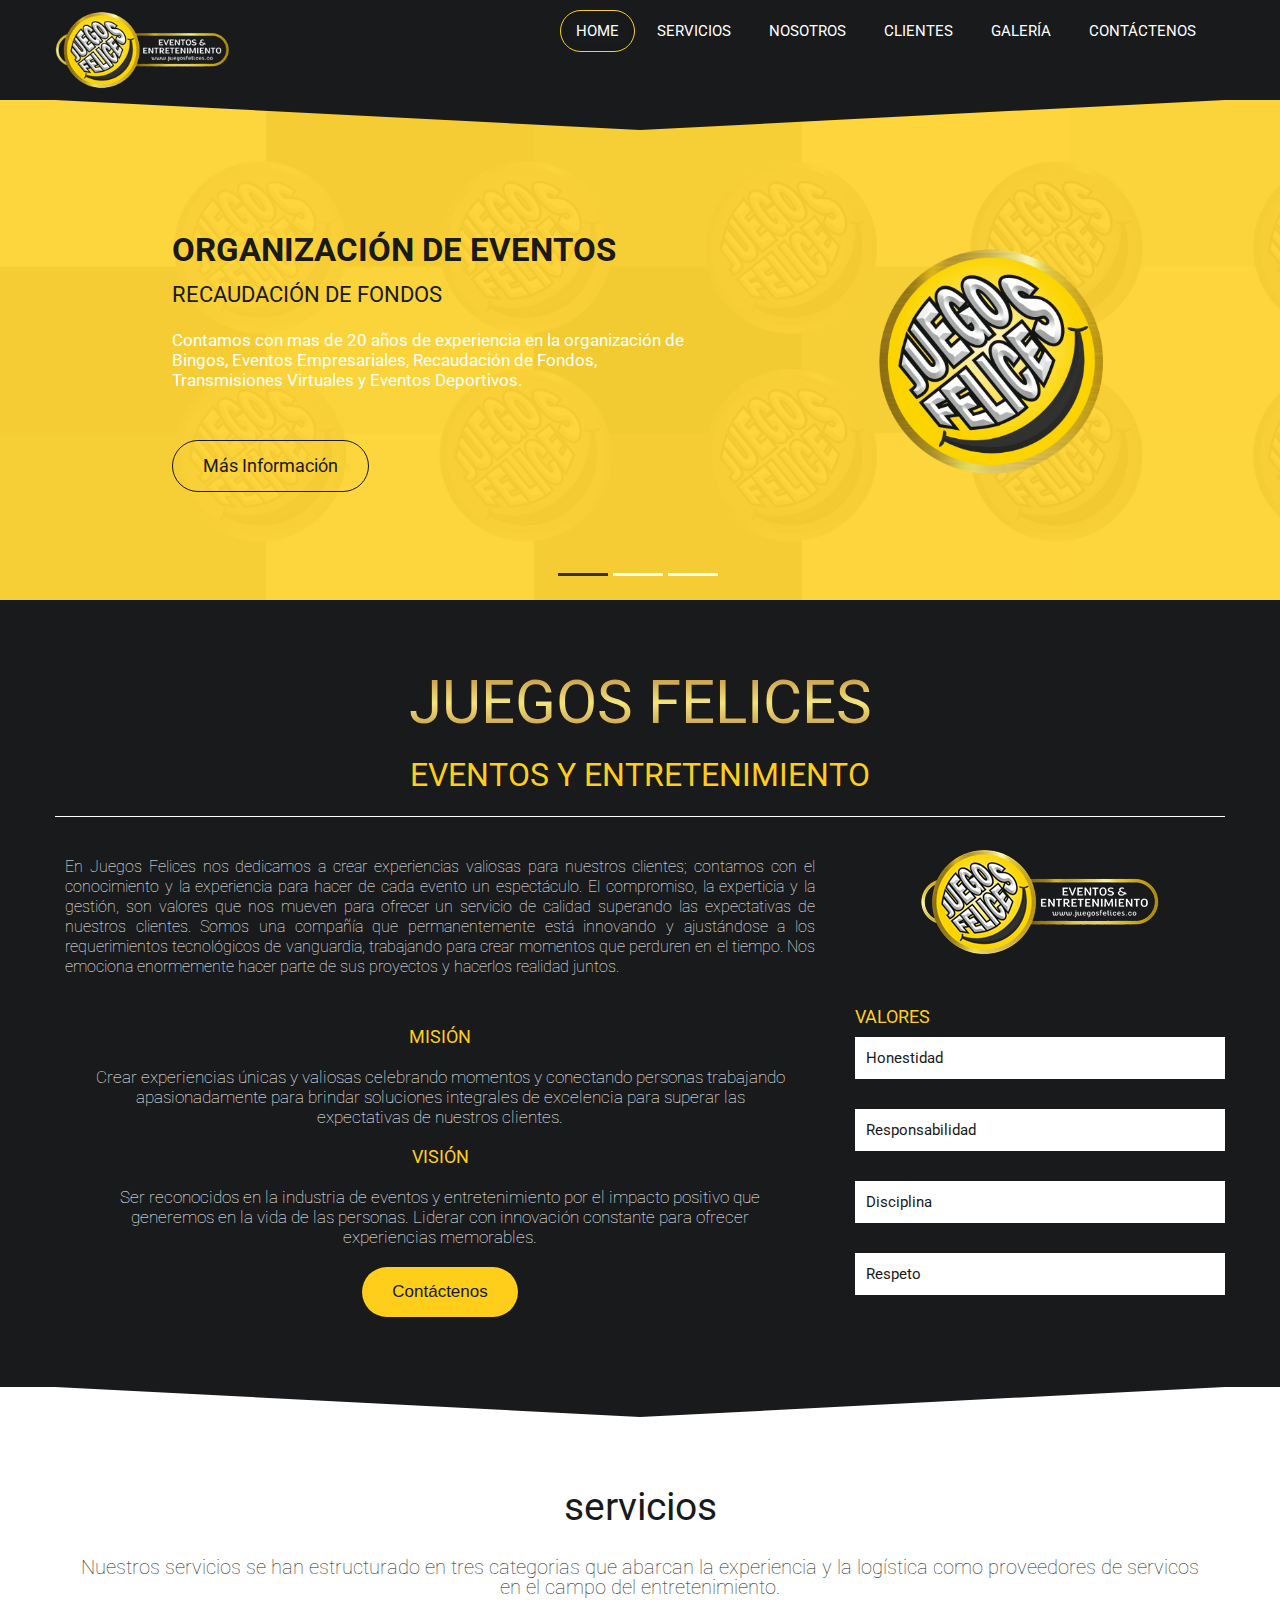
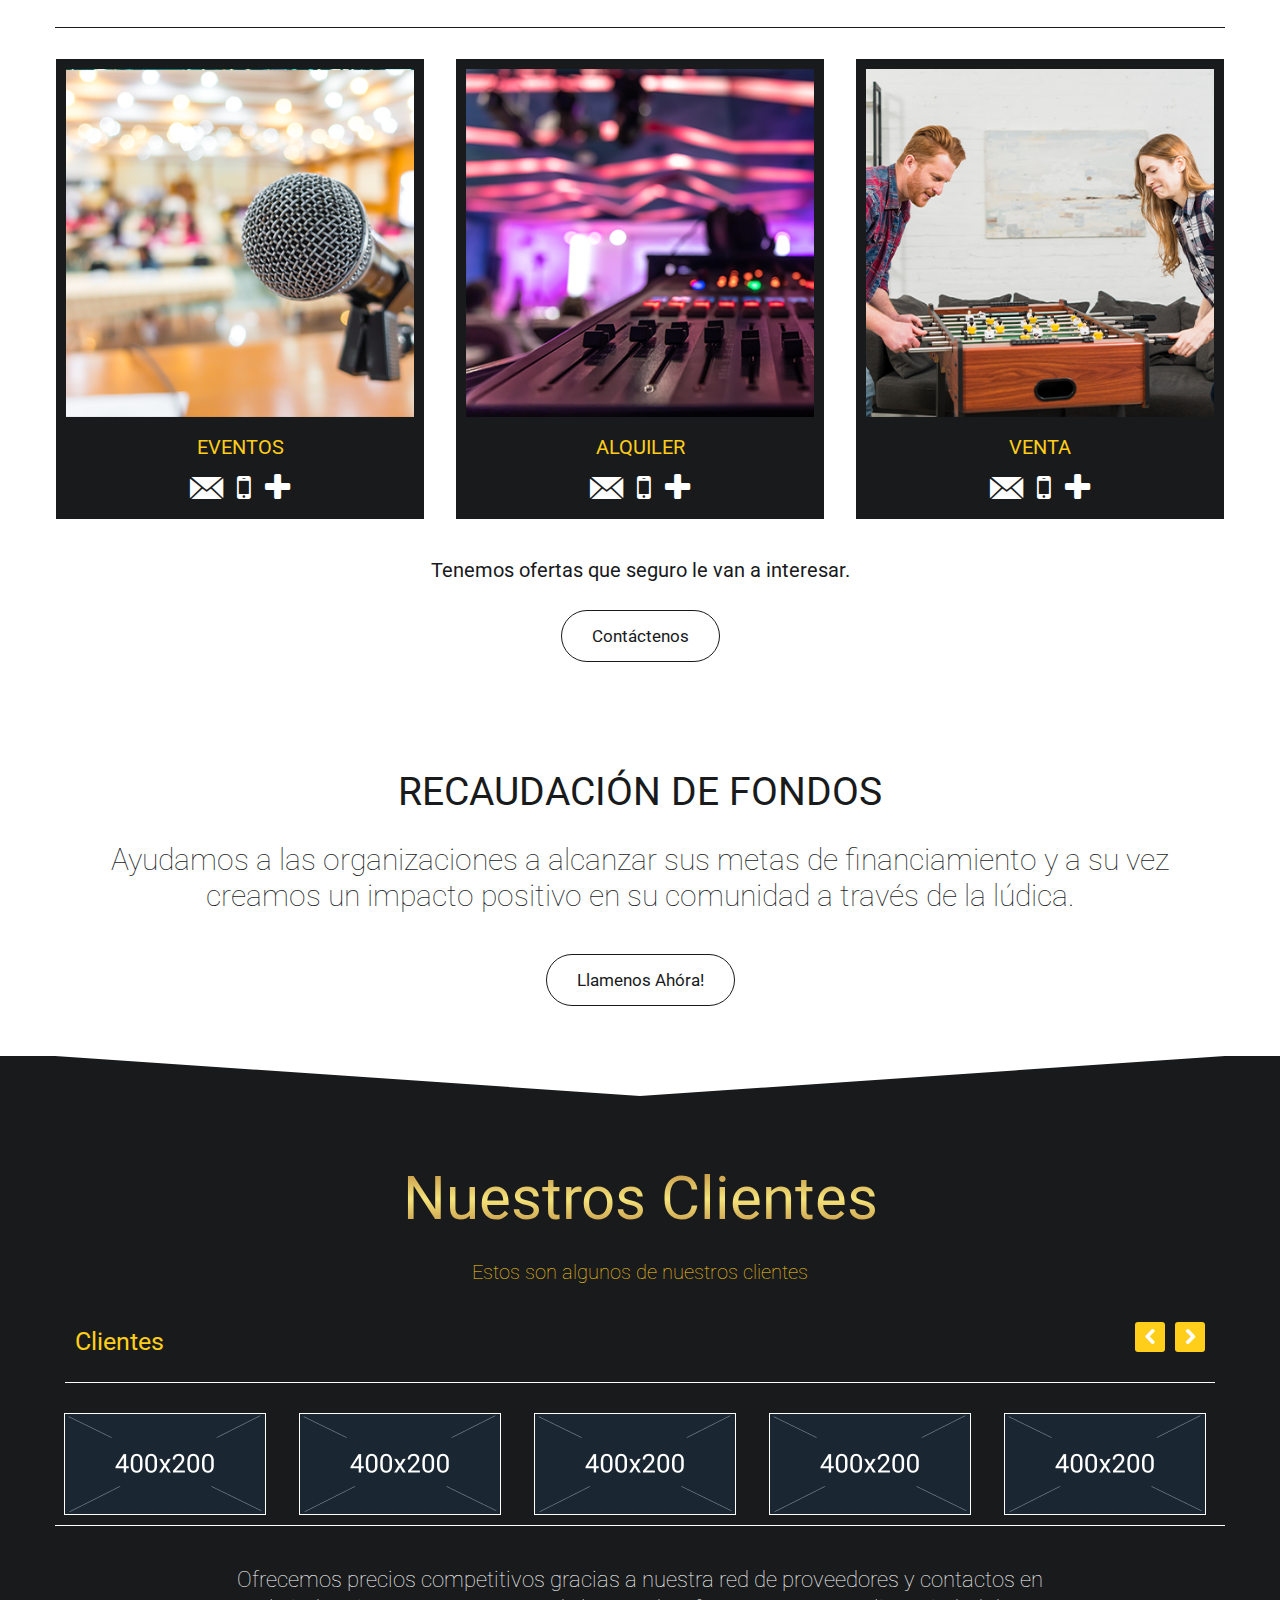
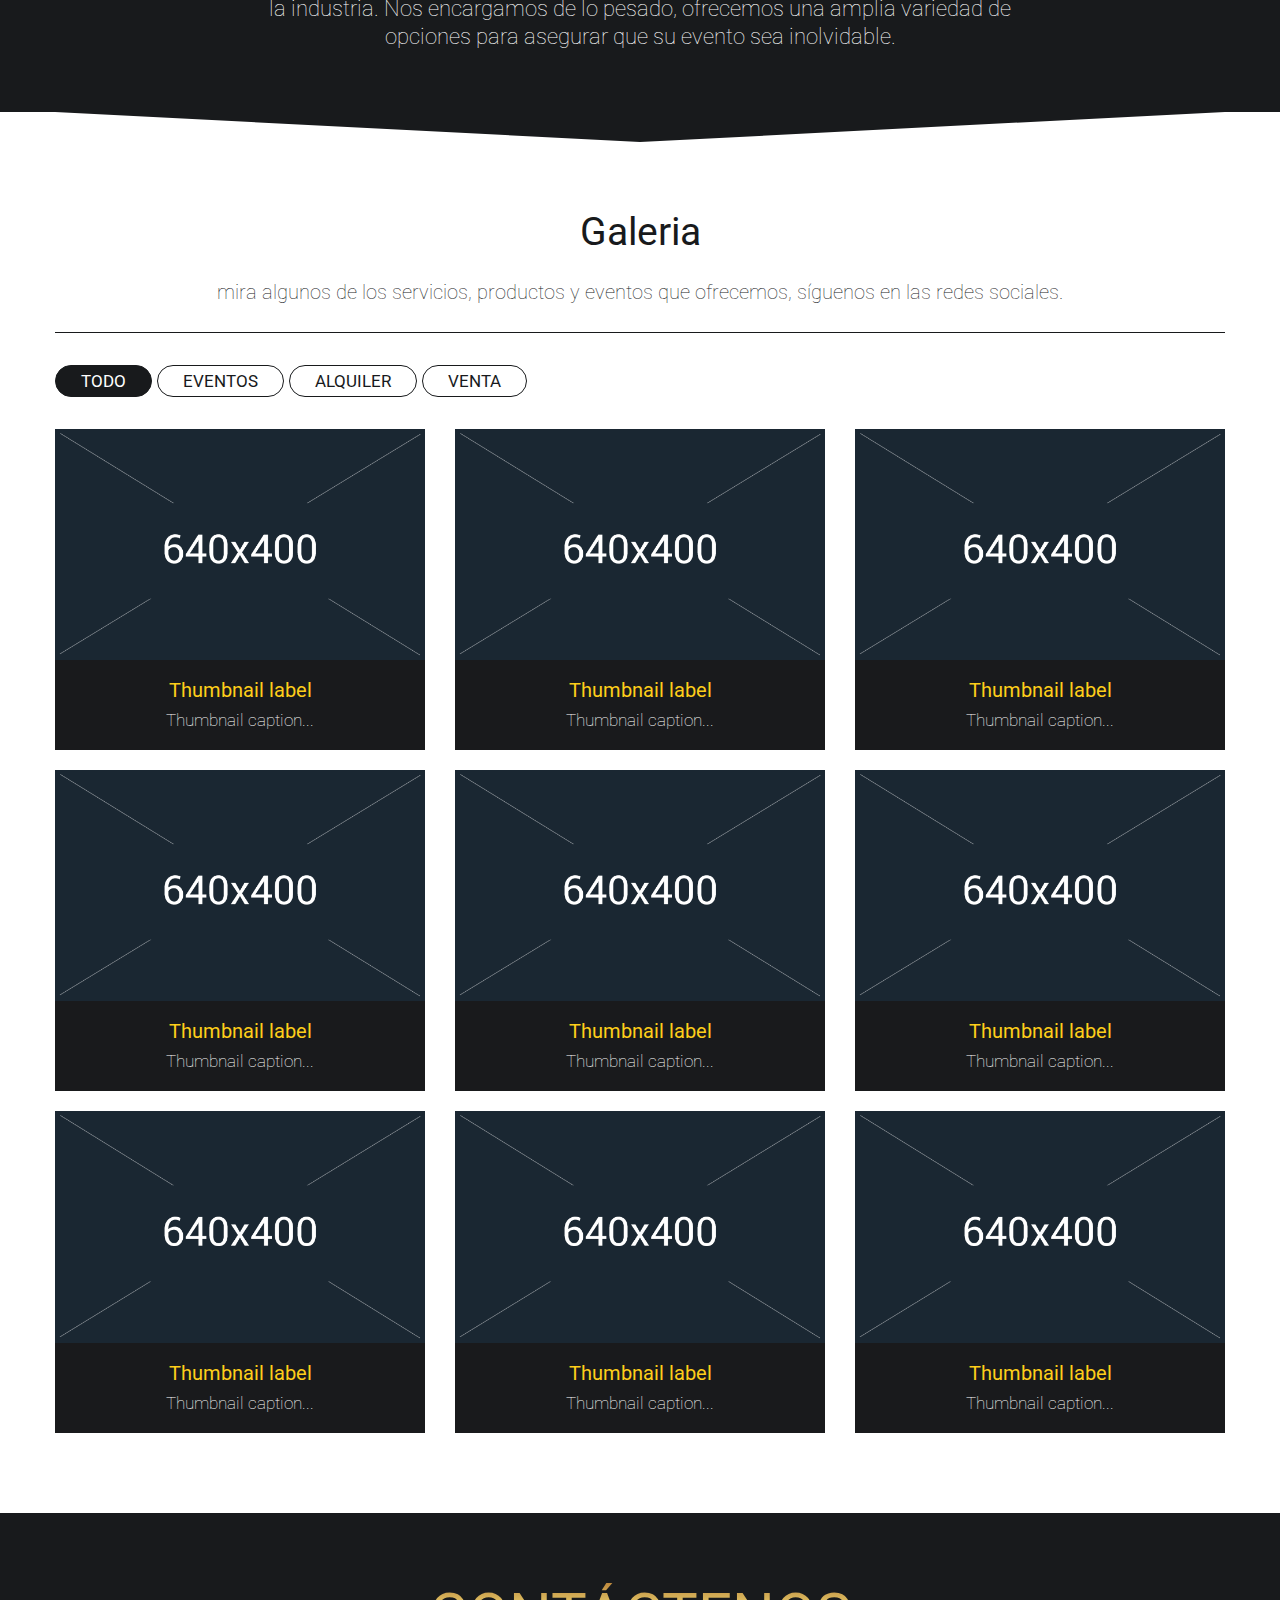
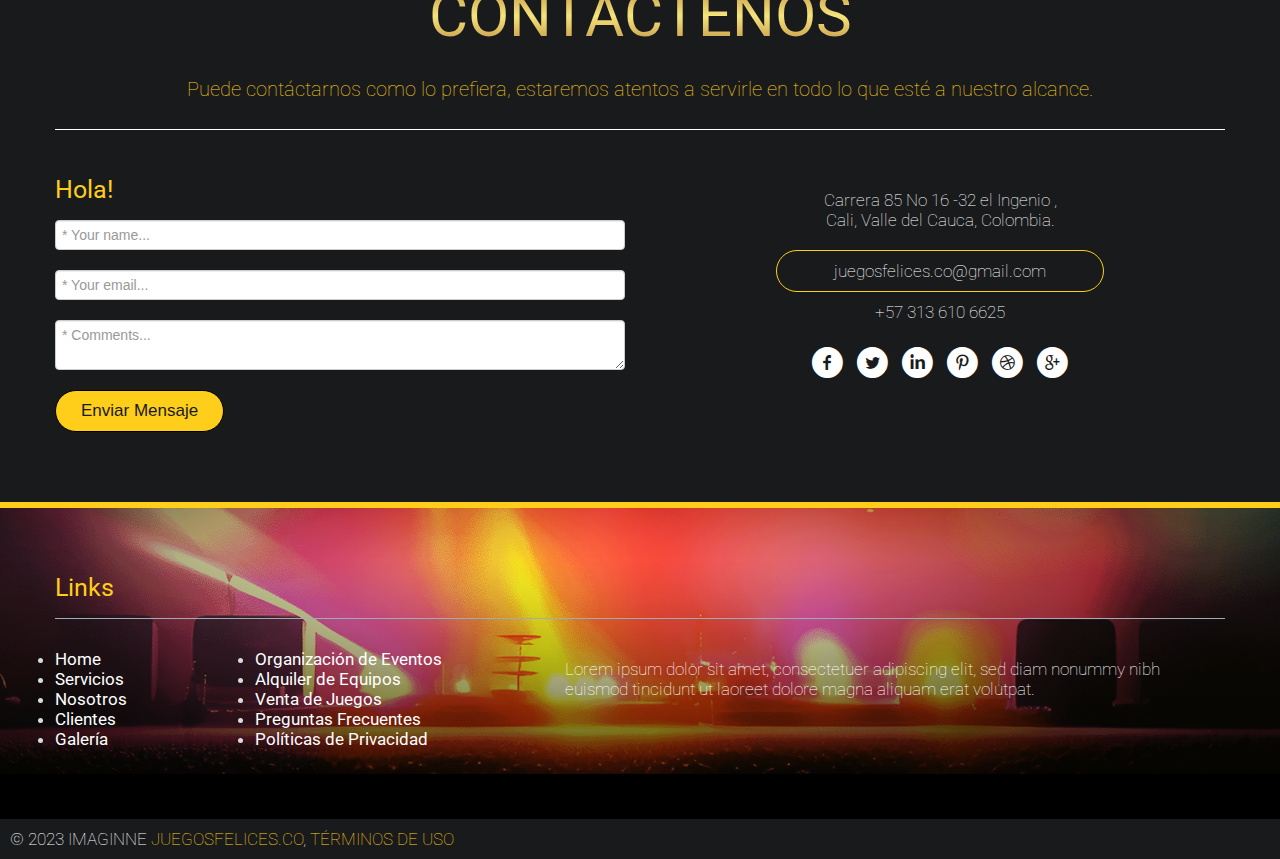
==== commit 9b478244: "The order of the sections were changed" ====
--- a/index.html
+++ b/index.html
@@ -113,8 +113,65 @@
             </div>
         </div>
         <!-- End home section -->
+                <!-- About us section start -->
+        <div class="section primary-section" id="about">
+            <!-- <div class="triangle"></div> -->
+            <div class="container">
+                <div class="title">
+                    <h1>JUEGOS FELICES</h1>
+                    <h2>EVENTOS Y ENTRETENIMIENTO</h2>
+                </div>
+
+                <div class="about-text centered">
+                    <div class="row-fluid">
+                        <div class="span8">
+                    <p>En Juegos Felices nos dedicamos a crear experiencias valiosas para nuestros clientes; contamos con el conocimiento y la experiencia para hacer de cada evento un espectáculo. El compromiso, la experticia y la gestión, son valores que nos mueven para ofrecer un servicio de calidad superando las expectativas de nuestros clientes. Somos una compañía que permanentemente está innovando y ajustándose a los requerimientos tecnológicos de vanguardia, trabajando para crear momentos que perduren en el tiempo. Nos emociona enormemente hacer parte de sus proyectos y hacerlos realidad juntos.</p>
+                     </div>
+                        <div class="span4"><img src="images/logo.png" width="" height="" alt="Logo" /></div> 
+                      </div>   
+                </div>
+                
+                <div class="row-fluid">
+                     <div class="span8">
+                        <div class="highlighted-box center">
+                            <h4>MISIÓN</h4>
+                            <p>Crear experiencias únicas y valiosas celebrando momentos y conectando personas trabajando apasionadamente para brindar soluciones integrales de excelencia para superar las expectativas de nuestros clientes.</p>
+                             <h4>VISIÓN</h4>
+                            <p>Ser reconocidos en la industria de eventos y entretenimiento por el impacto positivo que generemos en la vida de las personas. Liderar con innovación constante para ofrecer experiencias memorables.</p>
+                             <button class="button button-sp">Contáctenos</button>
+                        </div>    
+                    </div>
+                    <div class="span4">
+                        <h4>VALORES</h4>
+                        <ul class="skills">
+                            <li>
+                                <span class="bar" data-width="100%"></span>
+                                <h3>Honestidad</h3>
+                            </li>
+                            <li>
+                                <span class="bar" data-width="100%"></span>
+                                <h3>Responsabilidad</h3>
+                            </li>
+                            <li>
+                                <span class="bar" data-width="100%"></span>
+                                <h3>Disciplina</h3>
+                            </li>
+                            <li>
+                                <span class="bar" data-width="100%"></span>
+                                <h3>Respeto</h3>
+                            </li>
+                        </ul>
+                    </div>
+                   
+                </div>
+            
+            </div>
+            
+        </div>
+        <!-- About us section end -->
          <!-- servicios section start -->
         <div id="servicios" class="section secondary-section">
+            <div class="triangle"></div>
             <div class="container">
                 <div class="title">
                     <h1>servicios</h1>
@@ -209,70 +266,16 @@
                 </div>
             </div>
         </div>
-        <!-- servicios section end -->     
-        <!-- About us section start -->
-        <div class="section primary-section" id="about">
-            <div class="triangle"></div>
-            <div class="container">
-                <div class="title">
-                    <h1>JUEGOS FELICES</h1>
-                    <h2>EVENTOS Y ENTRETENIMIENTO</h2>
-                </div>
-
-                <div class="about-text centered">
-                    <div class="row-fluid">
-                        <div class="span8">
-                    <p>En Juegos Felices nos dedicamos a crear experiencias valiosas para nuestros clientes; contamos con el conocimiento y la experiencia para hacer de cada evento un espectáculo. El compromiso, la experticia y la gestión, son valores que nos mueven para ofrecer un servicio de calidad superando las expectativas de nuestros clientes. Somos una compañía que permanentemente está innovando y ajustándose a los requerimientos tecnológicos de vanguardia, trabajando para crear momentos que perduren en el tiempo. Nos emociona enormemente hacer parte de sus proyectos y hacerlos realidad juntos.</p>
-                     </div>
-                        <div class="span4"><img src="images/logo.png" width="" height="" alt="Logo" /></div> 
-                      </div>   
-                </div>
-                
-                <div class="row-fluid">
-                     <div class="span8">
-                        <div class="highlighted-box center">
-                            <h4>MISIÓN</h4>
-                            <p>Crear experiencias únicas y valiosas celebrando momentos y conectando personas trabajando apasionadamente para brindar soluciones integrales de excelencia para superar las expectativas de nuestros clientes.</p>
-                             <h4>VISIÓN</h4>
-                            <p>Ser reconocidos en la industria de eventos y entretenimiento por el impacto positivo que generemos en la vida de las personas. Liderar con innovación constante para ofrecer experiencias memorables.</p>
-                             <button class="button button-sp">Contáctenos</button>
-                        </div>    
-                    </div>
-                    <div class="span4">
-                        <h4>VALORES</h4>
-                        <ul class="skills">
-                            <li>
-                                <span class="bar" data-width="100%"></span>
-                                <h3>Honestidad</h3>
-                            </li>
-                            <li>
-                                <span class="bar" data-width="100%"></span>
-                                <h3>Responsabilidad</h3>
-                            </li>
-                            <li>
-                                <span class="bar" data-width="100%"></span>
-                                <h3>Disciplina</h3>
-                            </li>
-                            <li>
-                                <span class="bar" data-width="100%"></span>
-                                <h3>Respeto</h3>
-                            </li>
-                        </ul>
-                    </div>
-                   
-                </div>
-            
-            </div>
-            
-        </div>
-        <!-- About us section end -->
+        <!-- servicios section end -->    
+        <!-- recaudacionF section start -->     
         <div class="section secondary-section">
-            <div class="triangle"></div>
+            <!-- <div class="triangle"></div> -->
             <div class="container centered">
                 <h1>RECAUDACIÓN DE FONDOS</h1><p class="large-text">Ayudamos a las organizaciones a alcanzar sus metas de financiamiento y a su vez creamos un impacto positivo en su comunidad a través de la lúdica. </p>
                 <a href="#" class="button">Llamenos Ahóra!</a>
             </div>
         </div>
+        <!-- recaudacionF section end -->  
         <!-- Client section start -->
         <div id="clients">
             <div class="section primary-section">
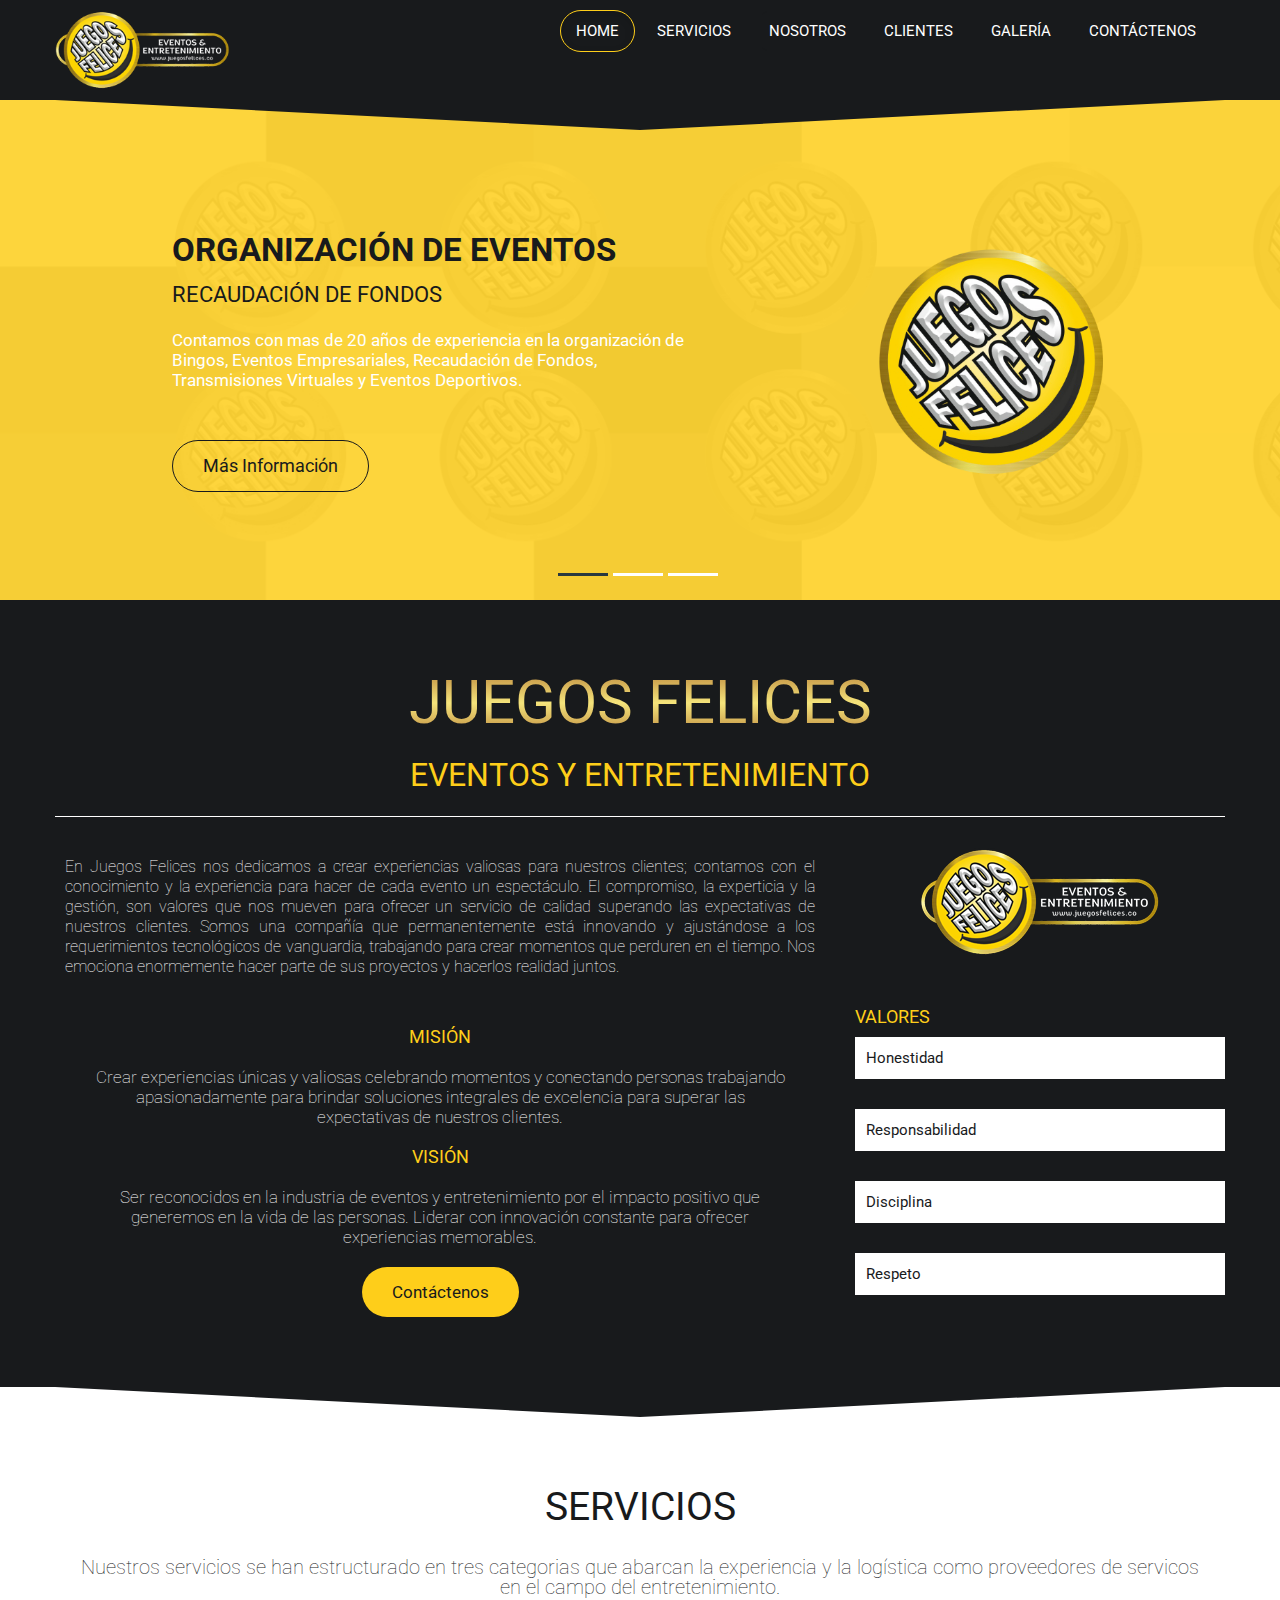
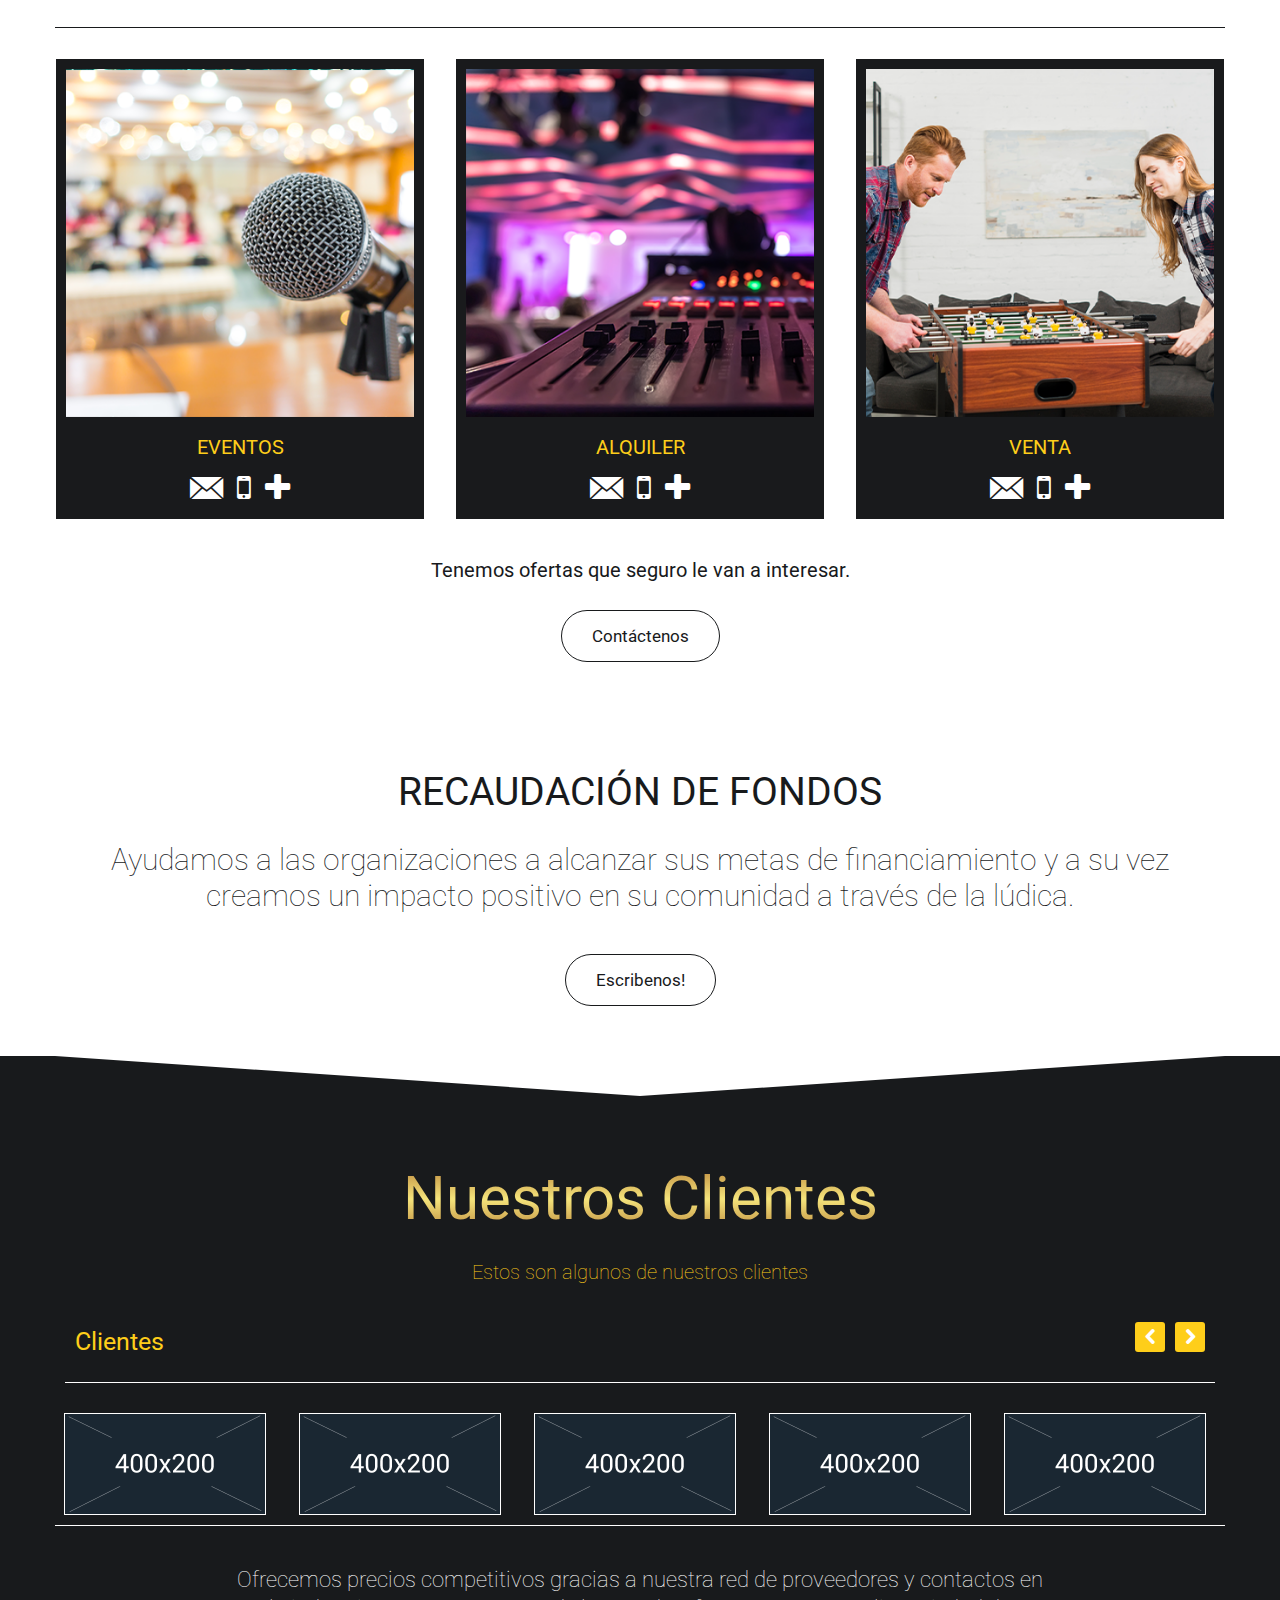
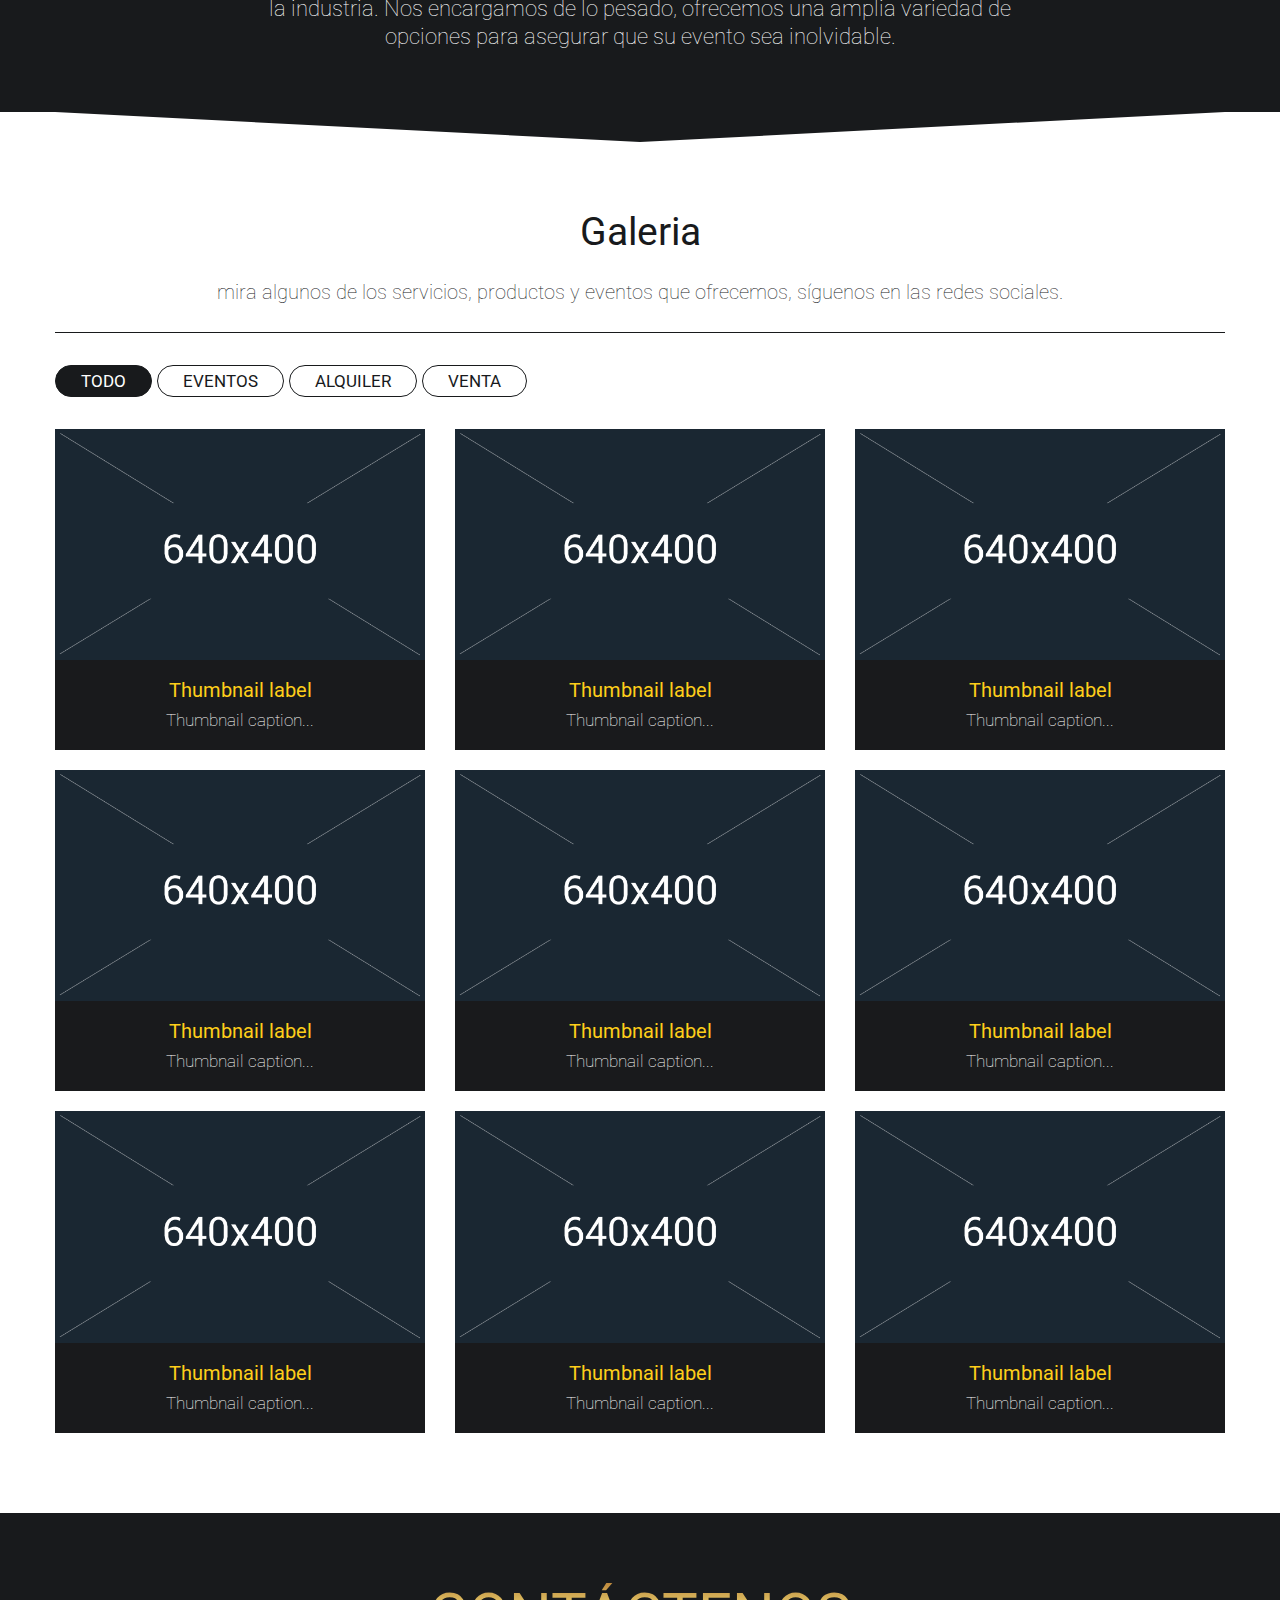
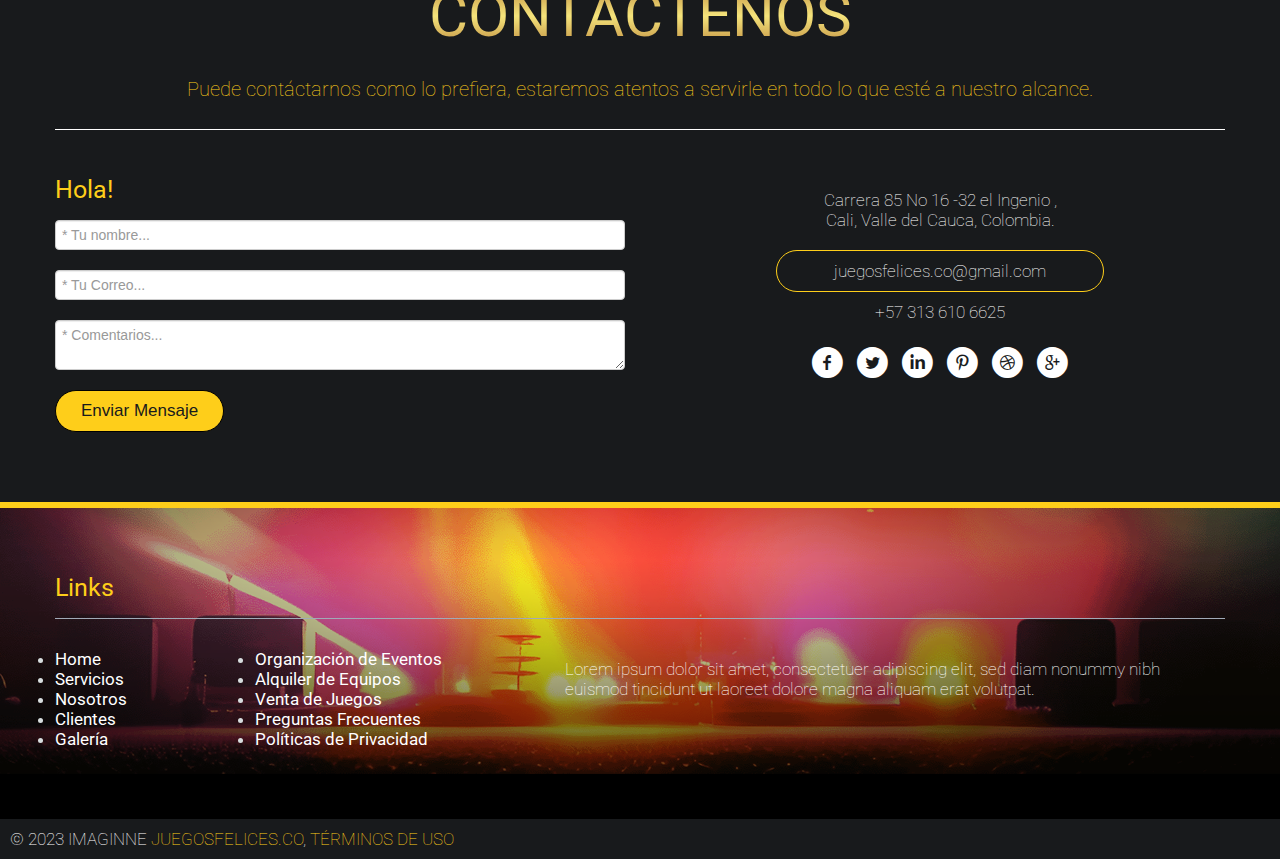
==== commit 9dff8270: "Some changes are done to improve the page" ====
--- a/index.html
+++ b/index.html
@@ -113,7 +113,7 @@
             </div>
         </div>
         <!-- End home section -->
-                <!-- About us section start -->
+        <!-- About us section start -->
         <div class="section primary-section" id="about">
             <!-- <div class="triangle"></div> -->
             <div class="container">
@@ -138,7 +138,7 @@
                             <p>Crear experiencias únicas y valiosas celebrando momentos y conectando personas trabajando apasionadamente para brindar soluciones integrales de excelencia para superar las expectativas de nuestros clientes.</p>
                              <h4>VISIÓN</h4>
                             <p>Ser reconocidos en la industria de eventos y entretenimiento por el impacto positivo que generemos en la vida de las personas. Liderar con innovación constante para ofrecer experiencias memorables.</p>
-                             <button class="button button-sp">Contáctenos</button>
+                             <a href="#contactenos" class="button button-sp">Contáctenos</a>
                         </div>    
                     </div>
                     <div class="span4">
@@ -174,7 +174,7 @@
             <div class="triangle"></div>
             <div class="container">
                 <div class="title">
-                    <h1>servicios</h1>
+                    <h1>SERVICIOS</h1>
                     <p>Nuestros servicios se han estructurado en tres categorias que abarcan la experiencia y la logística como proveedores de servicos en el campo del entretenimiento.</p>
                 </div>
                 <div class="row-fluid team">
@@ -184,12 +184,12 @@
                             <h3>EVENTOS</h3>
                             <ul class="social">
                                 <li>
-                                    <a href="">
+                                    <a href="mailto:juegosfelices.co@gmail.com?subject=Información sobre sus Eventos" target="_blank">
                                         <span class="icon-email"></span>
                                     </a>
                                 </li>
                                 <li>
-                                    <a href="">
+                                    <a href="https://wa.link/dt1icc" target="_blank">
                                         <span class="icon-mobile"></span>
                                     </a>
                                 </li>
@@ -211,12 +211,12 @@
                             <h3>ALQUILER</h3>
                             <ul class="social">
                                 <li>
-                                    <a href="">
+                                    <a href="mailto:juegosfelices.co@gmail.com?subject=Información de Alquileres" target="_blank">
                                         <span class="icon-email"></span>
                                     </a>
                                 </li>
                                 <li>
-                                    <a href="">
+                                    <a href="https://wa.link/dt1icc" target="_blank">
                                          <span class="icon-mobile"></span>
                                     </a>
                                 </li>
@@ -238,12 +238,12 @@
                             <h3>VENTA</h3>
                             <ul class="social">
                                 <li>
-                                    <a href="">
+                                    <a href="mailto:juegosfelices.co@gmail.com?subject=Información de Ventas" target="_blank">
                                         <span class="icon-email"></span>
                                     </a>
                                 </li>
                                 <li>
-                                    <a href="">
+                                    <a href="https://wa.link/dt1icc" target="_blank">
                                         <span class="icon-mobile"></span>
                                     </a>
                                 </li>
@@ -262,7 +262,7 @@
                 </div>
                 <div class="centered">
                     <p class="price-text">Tenemos ofertas que seguro le van a interesar.</p>
-                    <a href="#contact" class="button">Contáctenos</a>
+                    <a href="#contactenos" class="button">Contáctenos</a>
                 </div>
             </div>
         </div>
@@ -272,7 +272,7 @@
             <!-- <div class="triangle"></div> -->
             <div class="container centered">
                 <h1>RECAUDACIÓN DE FONDOS</h1><p class="large-text">Ayudamos a las organizaciones a alcanzar sus metas de financiamiento y a su vez creamos un impacto positivo en su comunidad a través de la lúdica. </p>
-                <a href="#" class="button">Llamenos Ahóra!</a>
+                <a href="https://wa.link/dt1icc" target="_blank" class="button">Escribenos!</a>
             </div>
         </div>
         <!-- recaudacionF section end -->  
@@ -296,39 +296,39 @@
                     </div>
                     <ul class="row client-slider" id="clint-slider">
                         <li>
-                            <a href="">
+                            <div>
                                 <img src="images/clients/ClientLogo01.png" alt="client logo 1">
-                            </a>
+                            </div>
                         </li>
                         <li>
-                            <a href="">
+                            <div>
                                 <img src="images/clients/ClientLogo02.png" alt="client logo 2">
-                            </a>
+                            </div>
                         </li>
                         <li>
-                            <a href="">
+                            <div>
                                 <img src="images/clients/ClientLogo03.png" alt="client logo 3">
-                            </a>
+                            </div>
                         </li>
                         <li>
-                            <a href="">
+                            <div>
                                 <img src="images/clients/ClientLogo04.png" alt="client logo 4">
-                            </a>
+                            </div>
                         </li>
                         <li>
-                            <a href="">
+                            <div>
                                 <img src="images/clients/ClientLogo05.png" alt="client logo 5">
-                            </a>
+                            </div>
                         </li>
                         <li>
-                            <a href="">
+                            <div>
                                 <img src="images/clients/ClientLogo02.png" alt="client logo 6">
-                            </a>
+                            </div>
                         </li>
                         <li>
-                            <a href="">
+                            <div>
                                 <img src="images/clients/ClientLogo04.png" alt="client logo 7">
-                            </a>
+                            </div>
                         </li>
                     </ul>
                     </div>
@@ -779,7 +779,7 @@
         <div class="section primary-section" id="contactenos">
             <div class="container">
                 <!-- Start title section -->
-                <div class="title">
+                <div class="title contactUs">
                     <h1>CONTÁCTENOS</h1>
                     <!-- Section's title goes here -->
                     <p>Puede contáctarnos como lo prefiera, estaremos atentos a servirle en todo lo que esté a nuestro alcance.</p>
@@ -794,19 +794,19 @@
                                 <form id="contact-form" action="php/mail.php">
                                     <div class="control-group">
                                         <div class="controls">
-                                            <input class="span12" type="text" id="name" name="name" placeholder="* Your name..." />
+                                            <input class="span12" type="text" id="name" name="name" placeholder="* Tu nombre..." />
                                             <div class="error left-align" id="err-name">Por favor digite su Nombre.</div>
                                         </div>
                                     </div>
                                     <div class="control-group">
                                         <div class="controls">
-                                            <input class="span12" type="email" name="email" id="email" placeholder="* Your email..." />
+                                            <input class="span12" type="email" name="email" id="email" placeholder="* Tu Correo..." />
                                             <div class="error left-align" id="err-email">Por favor revise que sea correcto su email</div>
                                         </div>
                                     </div>
                                     <div class="control-group">
                                         <div class="controls">
-                                            <textarea class="span12" name="comment" id="comment" placeholder="* Comments..."></textarea>
+                                            <textarea class="span12" name="comment" id="comment" placeholder="* Comentarios..."></textarea>
                                             <div class="error left-align" id="err-comment">Por favor ingrese su comentario.</div>
                                         </div>
                                     </div>
--- a/css/style.css
+++ b/css/style.css
@@ -916,6 +916,9 @@
     }
 }
 @media (max-width: 767px) {
+    .contactUs h1{
+        font-size: 40px;
+    }
     .info-mail {
         width:90%;
         padding:15px 0px;
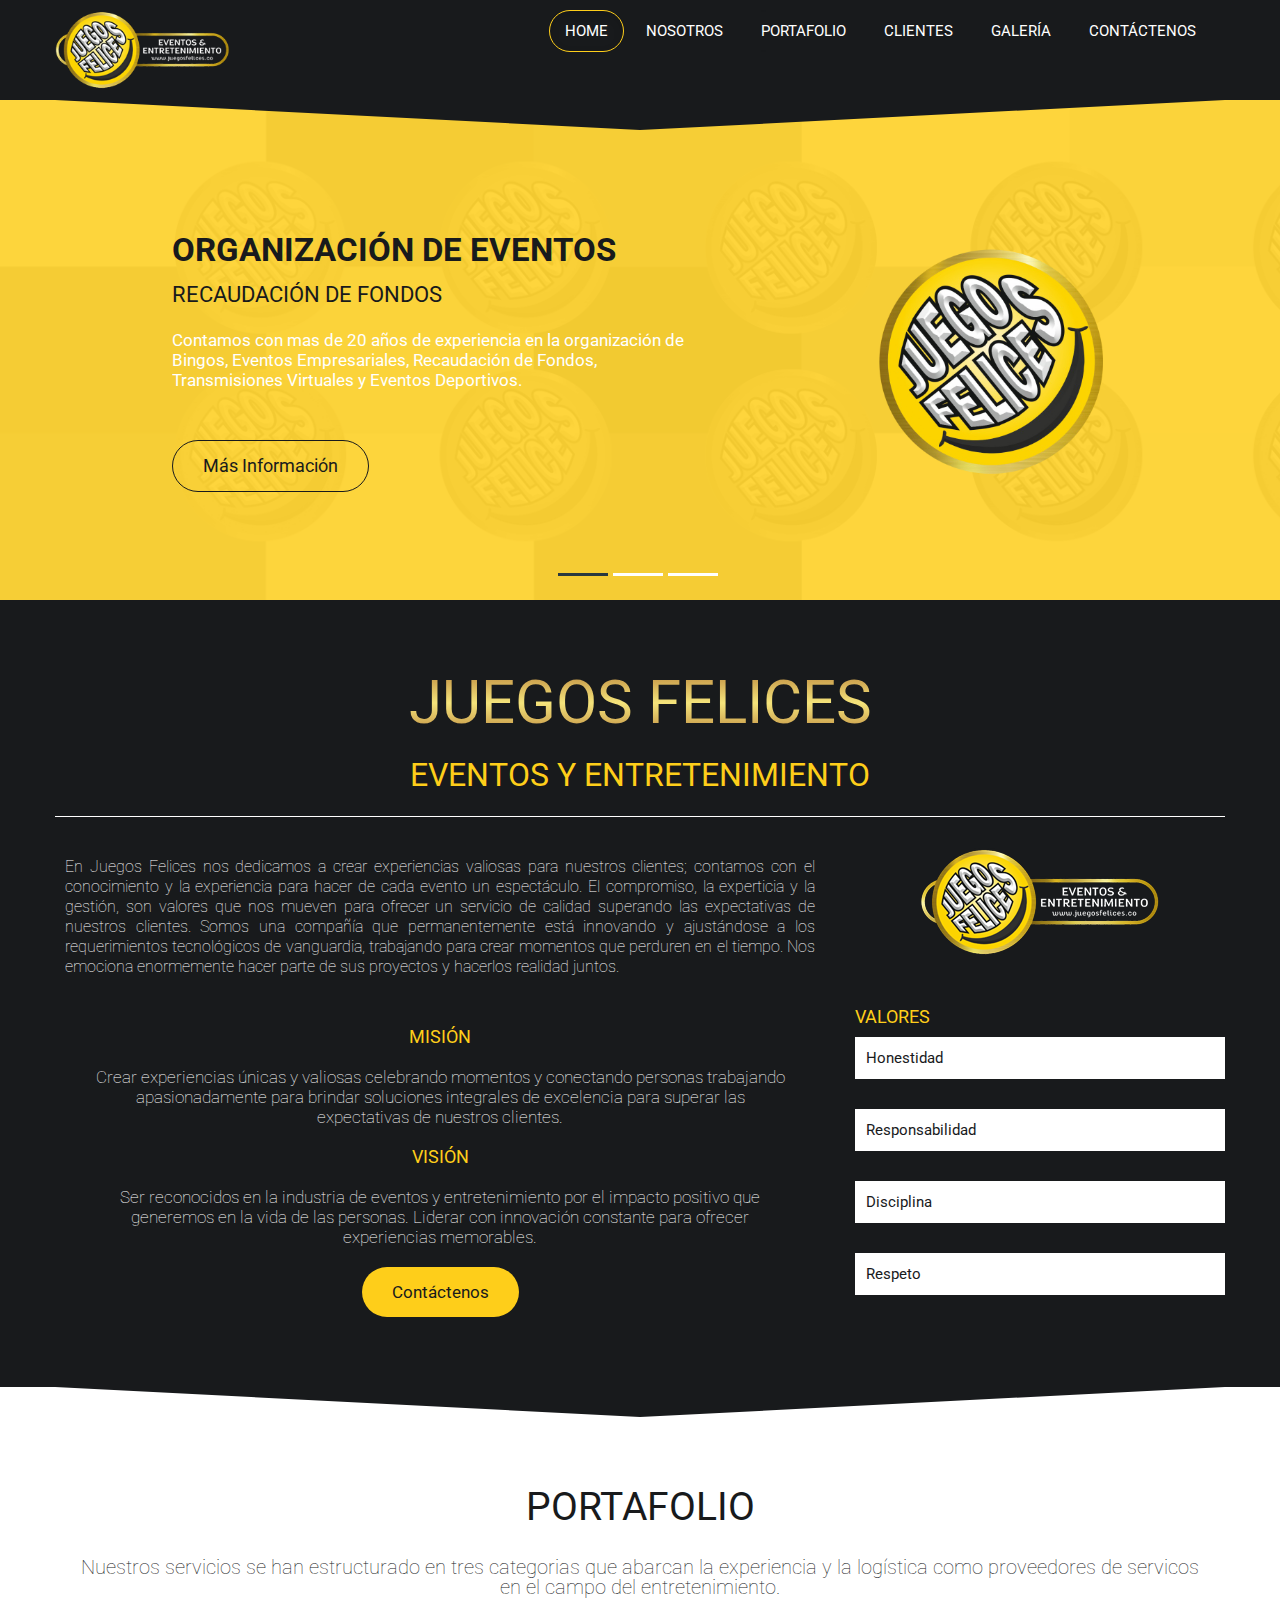
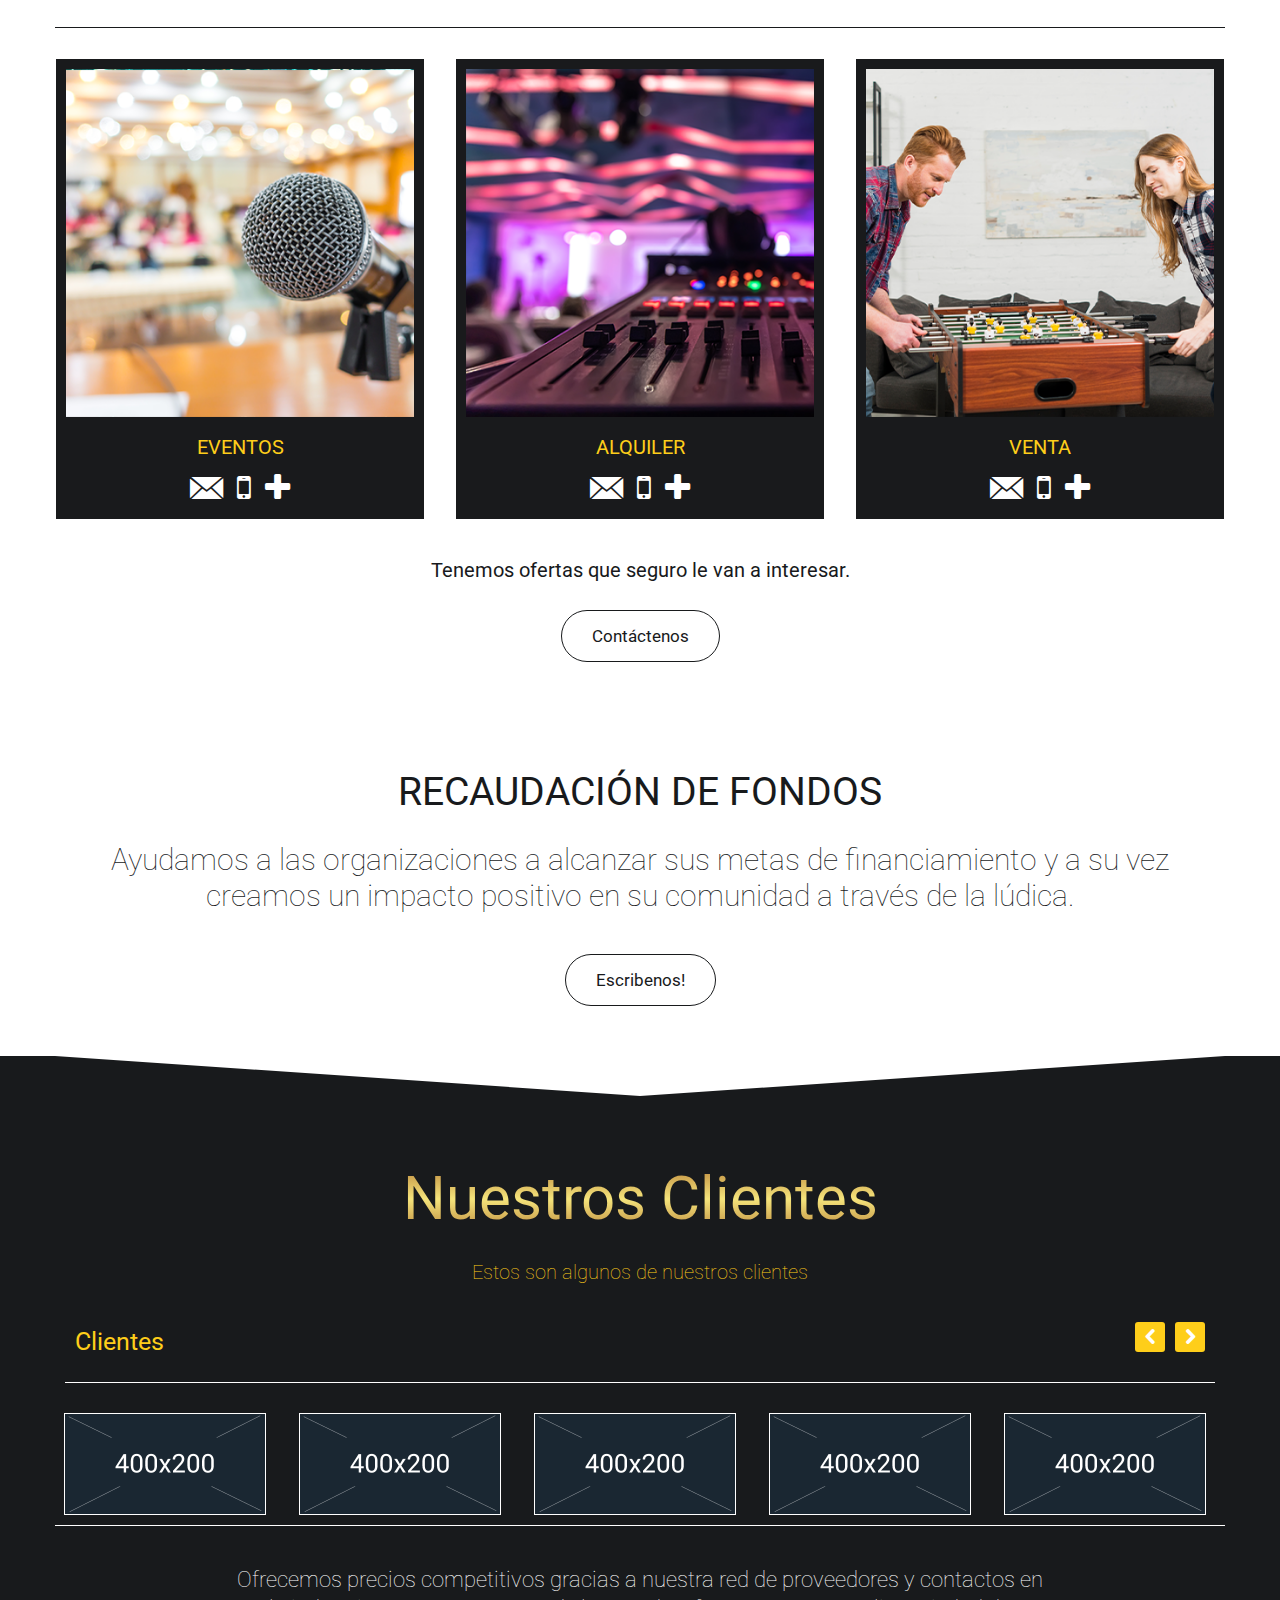
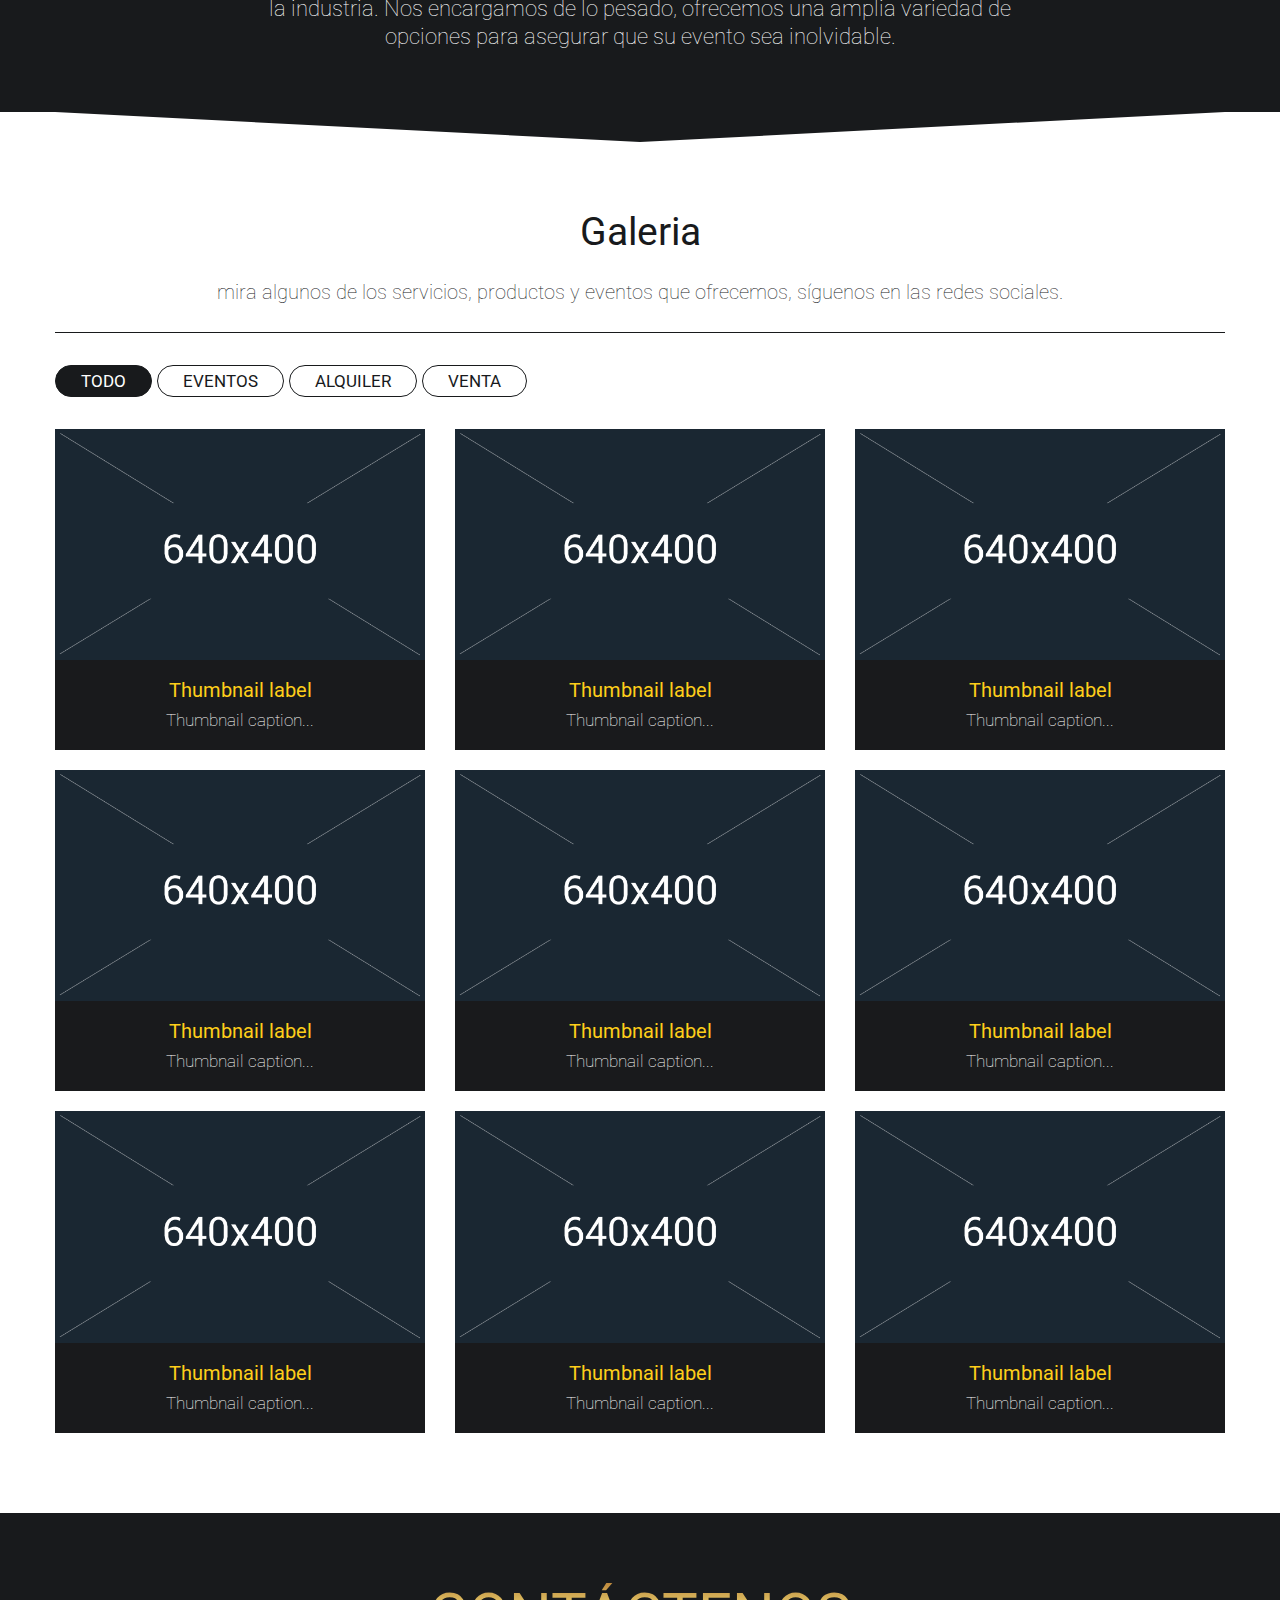
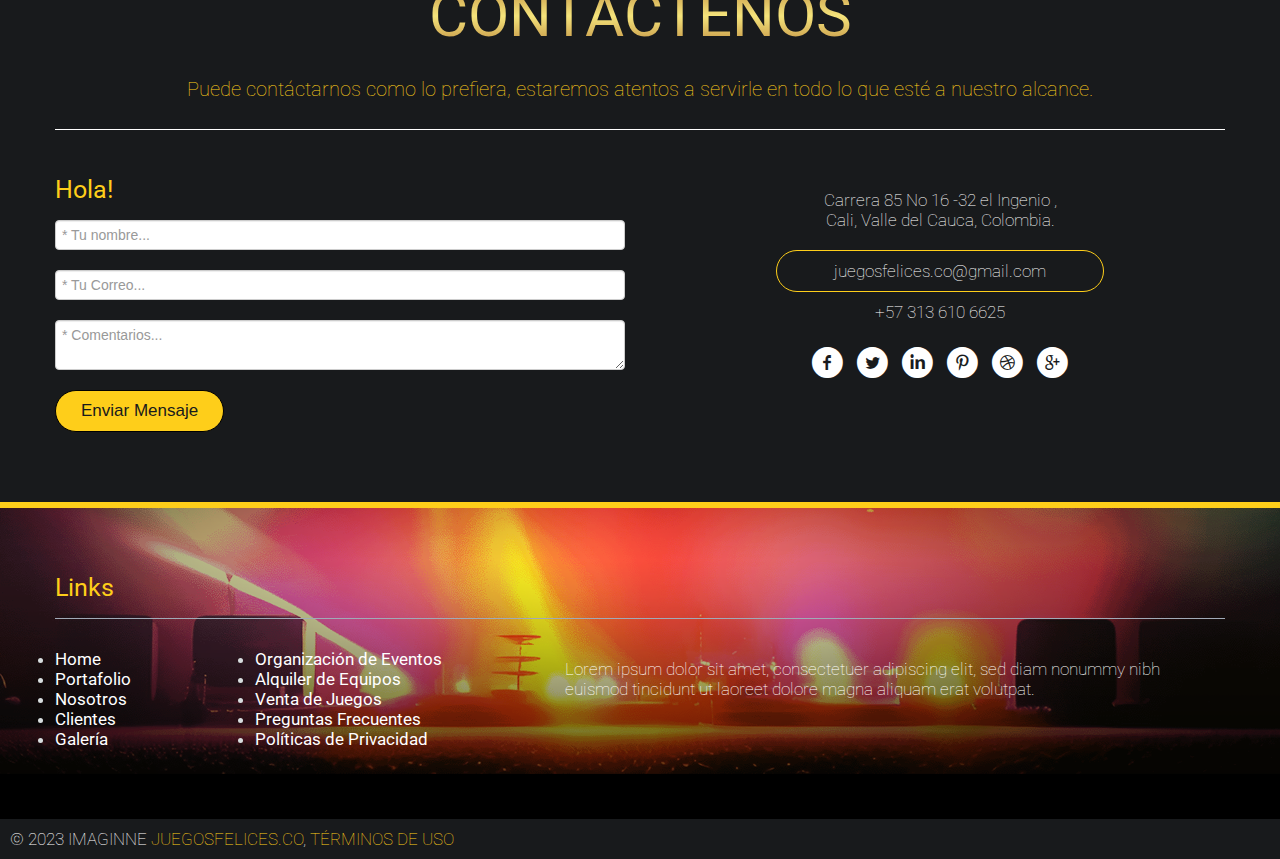
==== commit e25cf9d9: "The word Portafolio changed" ====
--- a/index.html
+++ b/index.html
@@ -48,9 +48,8 @@
                     <div class="nav-collapse collapse pull-right">
                         <ul class="nav" id="top-navigation">
                             <li class="active"><a href="#home">Home</a></li>
-                            <li><a href="#servicios">servicios</a></li>
-                       
                             <li><a href="#about">Nosotros</a></li>
+                            <li><a href="#portafolio">Portafolio</a></li>         
                             <li><a href="#clients">Clientes</a></li>
                             <li><a href="#galeria">Galería</a></li>
                             <li><a href="#contactenos">Contáctenos</a></li>                         
@@ -169,12 +168,12 @@
             
         </div>
         <!-- About us section end -->
-         <!-- servicios section start -->
-        <div id="servicios" class="section secondary-section">
+         <!-- portafolio section start -->
+        <div id="portafolio" class="section secondary-section">
             <div class="triangle"></div>
             <div class="container">
                 <div class="title">
-                    <h1>SERVICIOS</h1>
+                    <h1>PORTAFOLIO</h1>
                     <p>Nuestros servicios se han estructurado en tres categorias que abarcan la experiencia y la logística como proveedores de servicos en el campo del entretenimiento.</p>
                 </div>
                 <div class="row-fluid team">
@@ -266,7 +265,7 @@
                 </div>
             </div>
         </div>
-        <!-- servicios section end -->    
+        <!-- portafolio section end -->    
         <!-- recaudacionF section start -->     
         <div class="section secondary-section">
             <!-- <div class="triangle"></div> -->
@@ -877,7 +876,7 @@
                 <div class="row-fluid">
                     <div class="span2">
                         <li class="active"> <a href="index.html">Home</a> </li>
-                                    <li><a href="#about">Servicios</a> </li>
+                                    <li><a href="#portafolio">Portafolio</a> </li>
                                     <li><a href="#game">Nosotros</a> </li>
                                     <li><a href="#customer">Clientes</a> </li>
                                     <li><a href="#conatct">Galería</a></li>
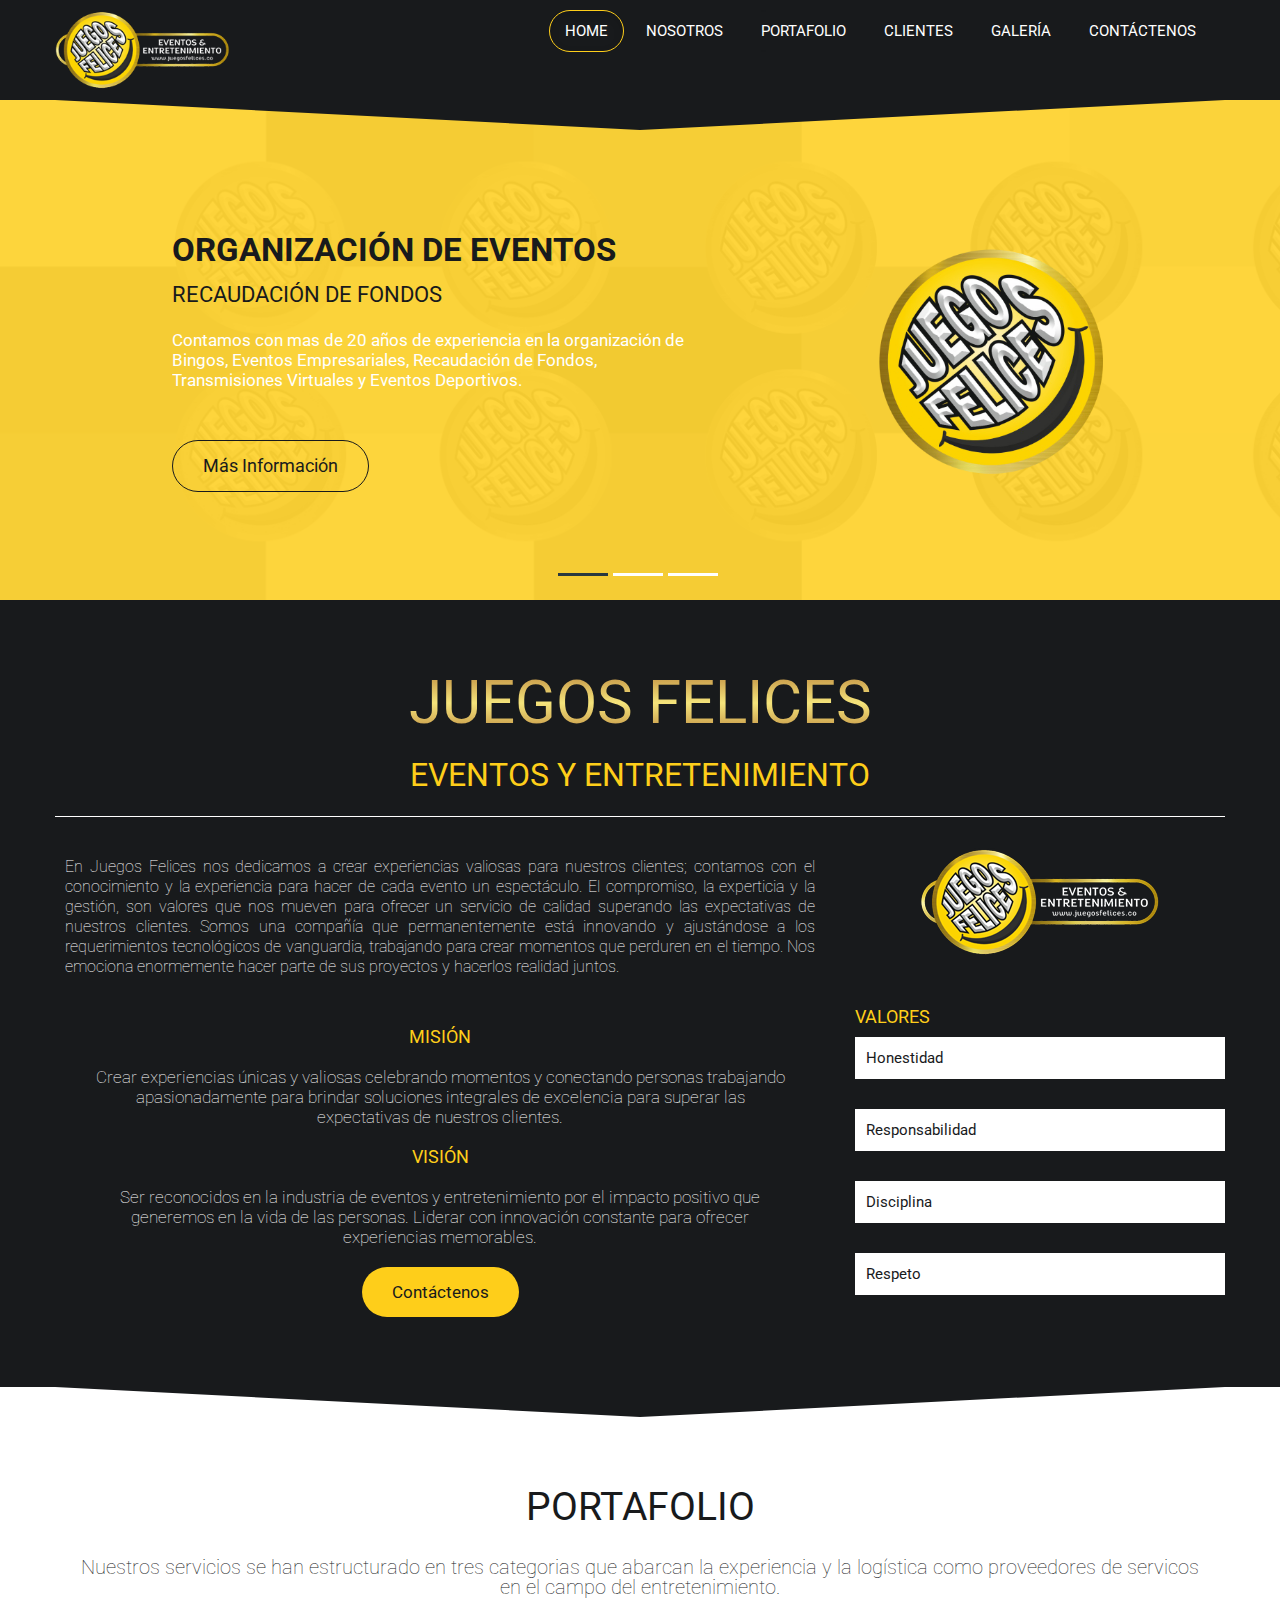
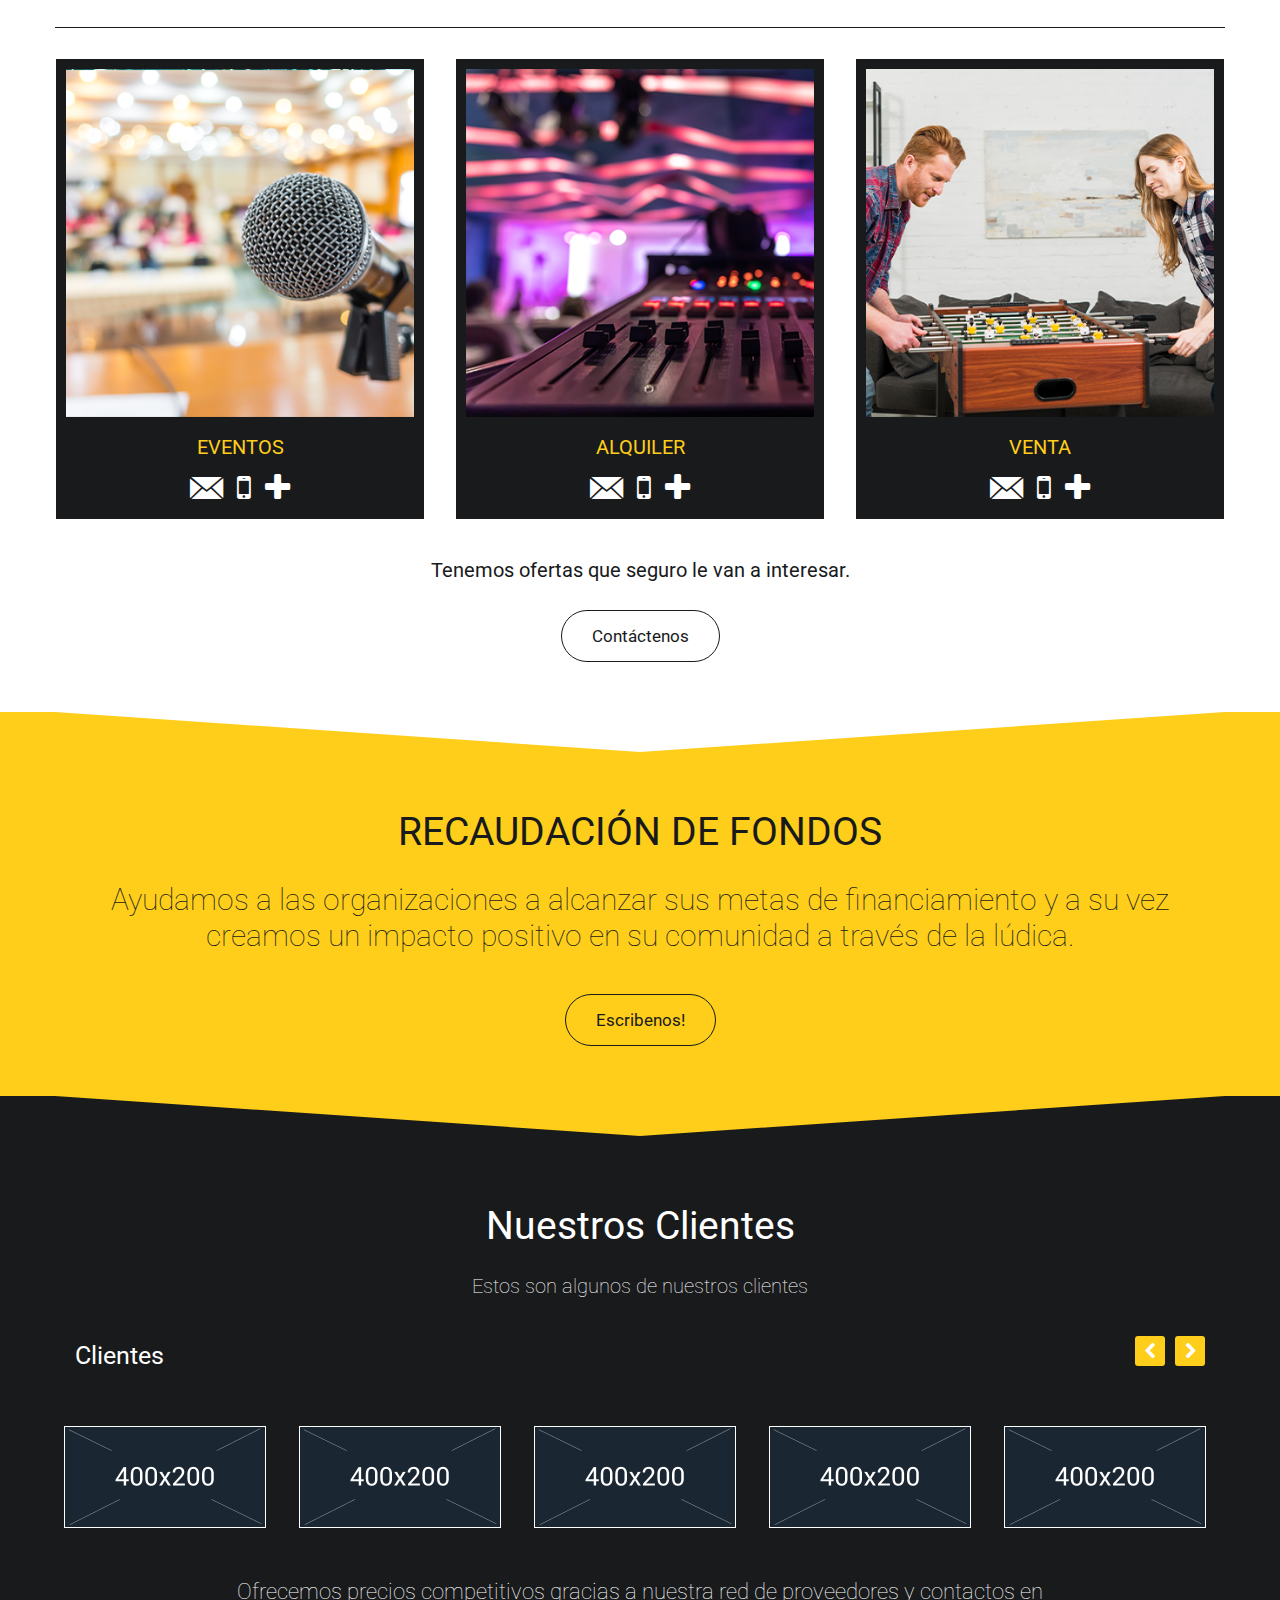
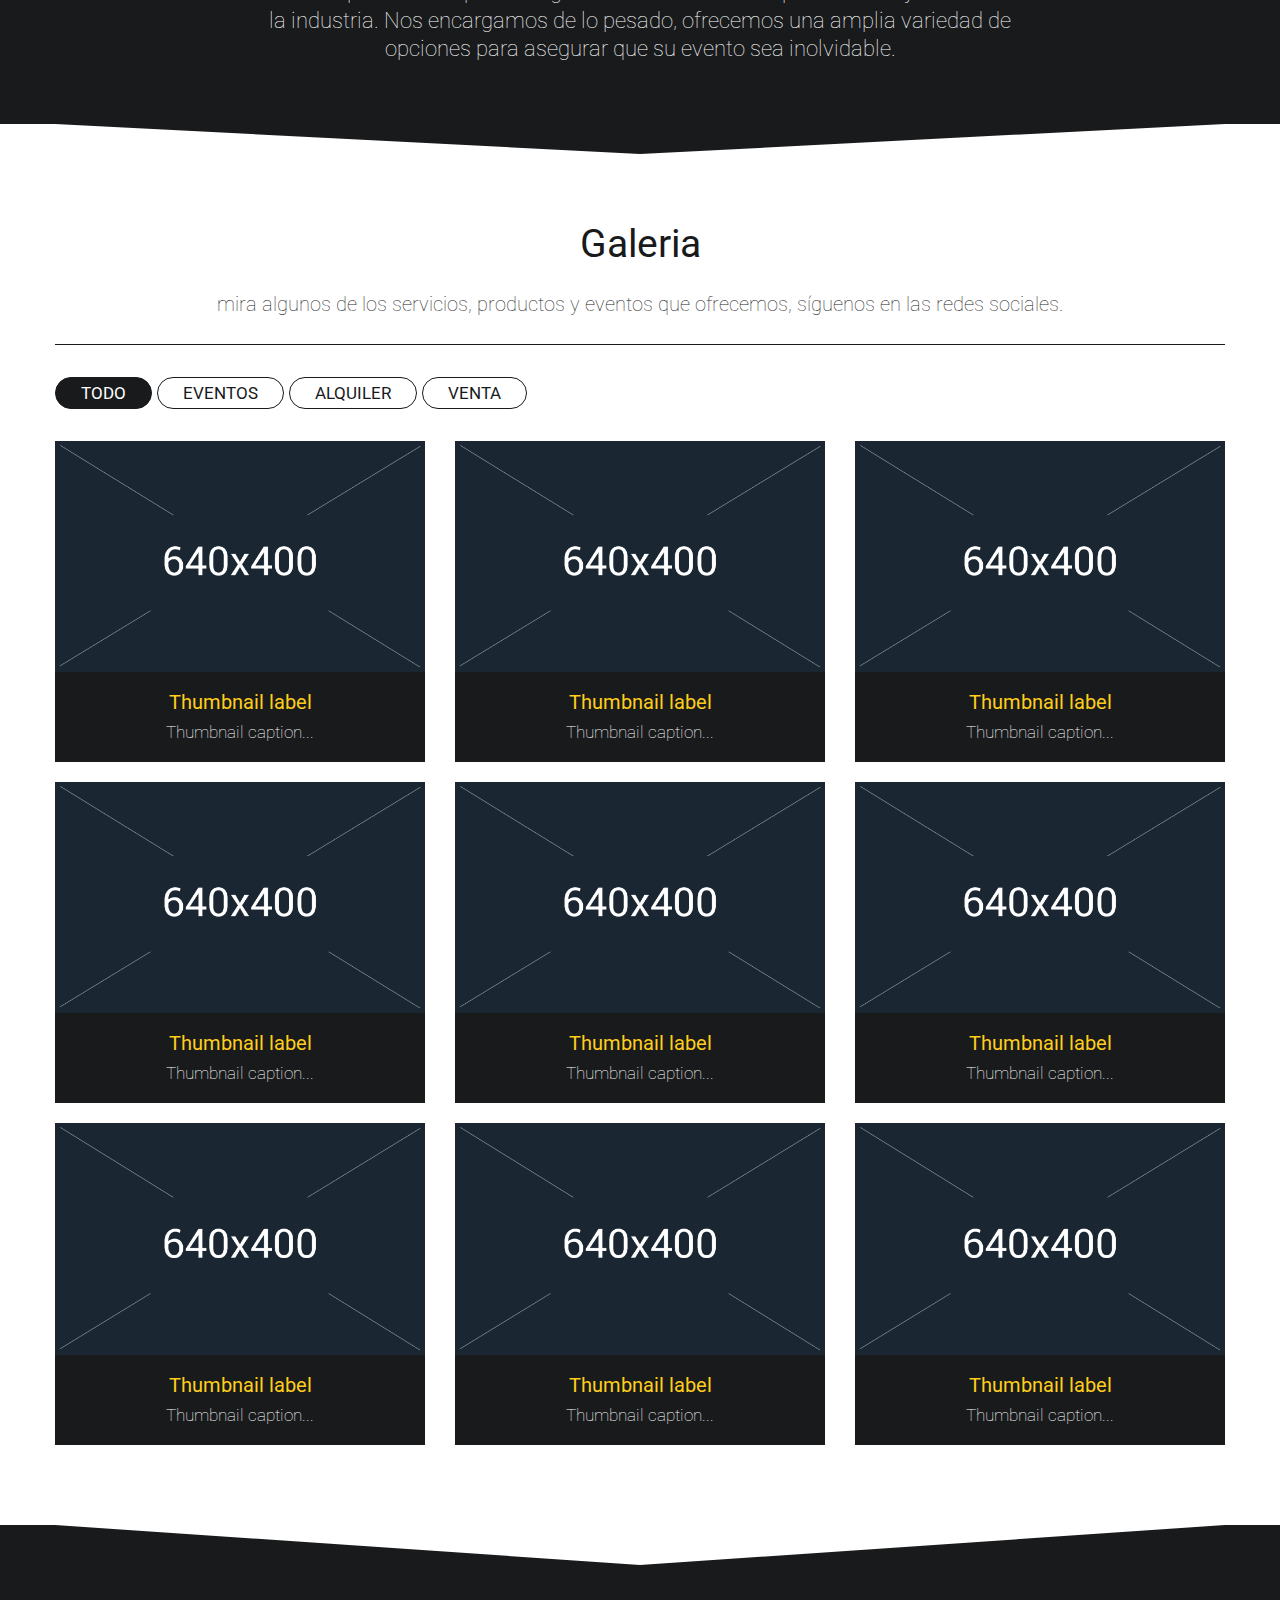
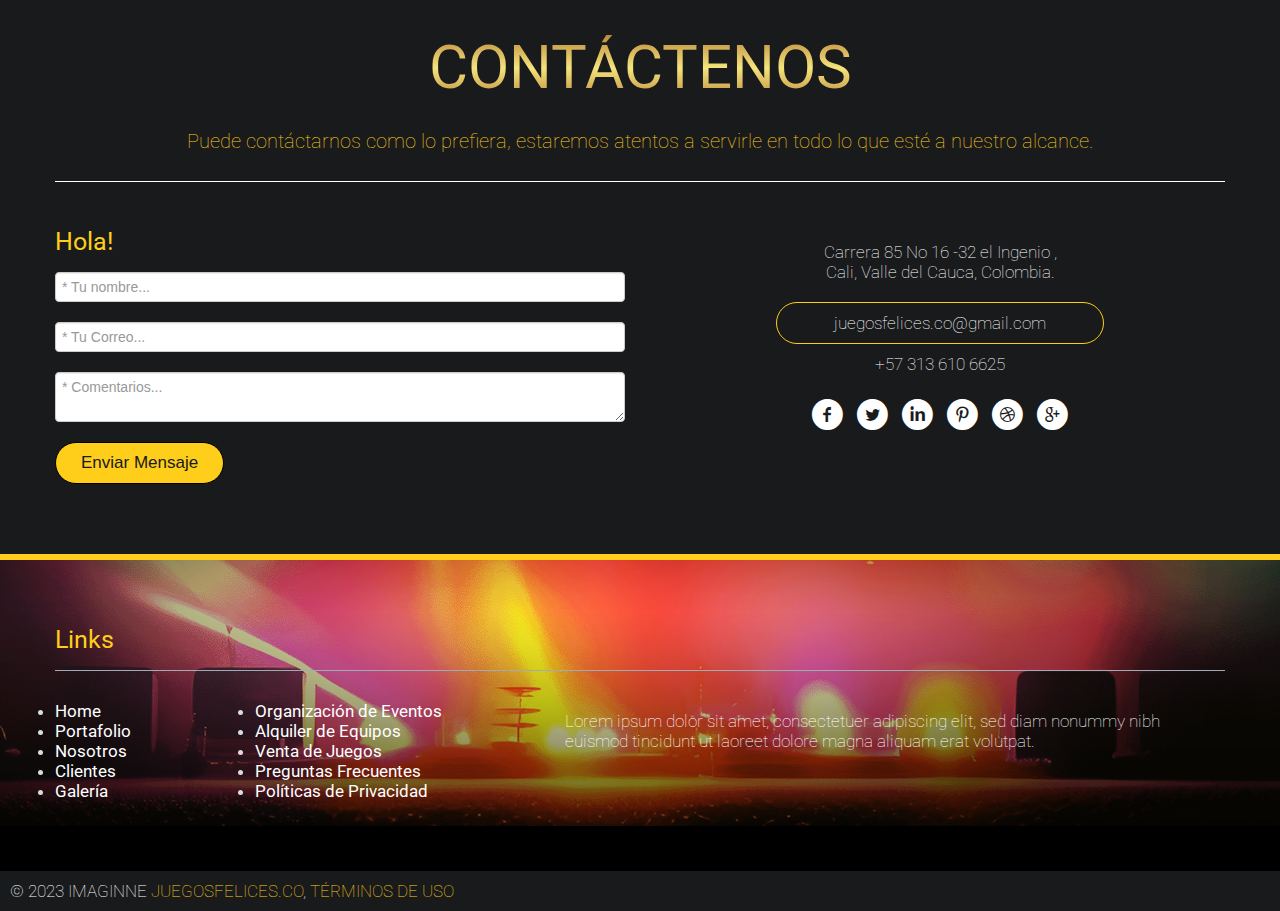
==== commit 6fb4949a: "Some visual changes" ====
--- a/index.html
+++ b/index.html
@@ -6,285 +6,305 @@
  * License: http://graphberry.com/pages/license
 -->
 <html lang="en">
-    
-    <head>
-        <meta charset=utf-8>
-        <meta name="viewport" content="width=device-width, initial-scale=1.0">
-        <title>JuegosFelices.co</title>
-        <!-- Load Roboto font -->
-        <link href='http://fonts.googleapis.com/css?family=Roboto:400,300,700&amp;subset=latin,latin-ext' rel='stylesheet' type='text/css'>
-        <!-- Load css styles -->
-        <link rel="stylesheet" type="text/css" href="css/bootstrap.css" />
-        <link rel="stylesheet" type="text/css" href="css/bootstrap-responsive.css" />
-        <link rel="stylesheet" type="text/css" href="css/style.css" />
-        <link rel="stylesheet" type="text/css" href="css/pluton.css" />
-        <!--[if IE 7]>
+
+<head>
+    <meta charset=utf-8>
+    <meta name="viewport" content="width=device-width, initial-scale=1.0">
+    <title>JuegosFelices.co</title>
+    <!-- Load Roboto font -->
+    <link href='http://fonts.googleapis.com/css?family=Roboto:400,300,700&amp;subset=latin,latin-ext' rel='stylesheet'
+        type='text/css'>
+    <!-- Load css styles -->
+    <link rel="stylesheet" type="text/css" href="css/bootstrap.css" />
+    <link rel="stylesheet" type="text/css" href="css/bootstrap-responsive.css" />
+    <link rel="stylesheet" type="text/css" href="css/style.css" />
+    <link rel="stylesheet" type="text/css" href="css/pluton.css" />
+    <!--[if IE 7]>
             <link rel="stylesheet" type="text/css" href="css/pluton-ie7.css" />
         <![endif]-->
-        <link rel="stylesheet" type="text/css" href="css/jquery.cslider.css" />
-        <link rel="stylesheet" type="text/css" href="css/jquery.bxslider.css" />
-        <link rel="stylesheet" type="text/css" href="css/animate.css" />
-        <!-- Fav and touch icons -->
-        <link rel="apple-touch-icon-precomposed" sizes="144x144" href="images/ico/apple-touch-icon-144.png">
-        <link rel="apple-touch-icon-precomposed" sizes="114x114" href="images/ico/apple-touch-icon-114.png">
-        <link rel="apple-touch-icon-precomposed" sizes="72x72" href="images/apple-touch-icon-72.png">
-        <link rel="apple-touch-icon-precomposed" href="images/ico/apple-touch-icon-57.png">
-        <link rel="shortcut icon" href="images/ico/favicon.ico">
-    </head>
-    
-    <body>
-        <div class="navbar">
-            <div class="navbar-inner">
-                <div class="container">
-                    <a href="#" class="brand">
-                        <img src="images/logo.png" width="120" height="40" alt="Logo" />
-                        <!-- This is website logo -->
-                    </a>
-                    <!-- Navigation button, visible on small resolution -->
-                    <button type="button" class="btn btn-navbar" data-toggle="collapse" data-target=".nav-collapse">
-                        <i class="icon-menu"></i>
-                    </button>
-                    <!-- Main navigation -->
-                    <div class="nav-collapse collapse pull-right">
-                        <ul class="nav" id="top-navigation">
-                            <li class="active"><a href="#home">Home</a></li>
-                            <li><a href="#about">Nosotros</a></li>
-                            <li><a href="#portafolio">Portafolio</a></li>         
-                            <li><a href="#clients">Clientes</a></li>
-                            <li><a href="#galeria">Galería</a></li>
-                            <li><a href="#contactenos">Contáctenos</a></li>                         
-                            <!-- <li><a href="#contact">Contact</a></li>-->
-                        </ul>
-                    </div>
-                    <!-- End main navigation -->
-                </div>
+    <link rel="stylesheet" type="text/css" href="css/jquery.cslider.css" />
+    <link rel="stylesheet" type="text/css" href="css/jquery.bxslider.css" />
+    <link rel="stylesheet" type="text/css" href="css/animate.css" />
+    <!-- Fav and touch icons -->
+    <link rel="apple-touch-icon-precomposed" sizes="144x144" href="images/ico/apple-touch-icon-144.png">
+    <link rel="apple-touch-icon-precomposed" sizes="114x114" href="images/ico/apple-touch-icon-114.png">
+    <link rel="apple-touch-icon-precomposed" sizes="72x72" href="images/apple-touch-icon-72.png">
+    <link rel="apple-touch-icon-precomposed" href="images/ico/apple-touch-icon-57.png">
+    <link rel="shortcut icon" href="images/ico/favicon.ico">
+</head>
+
+<body>
+    <div class="navbar">
+        <div class="navbar-inner">
+            <div class="container">
+                <a href="#" class="brand">
+                    <img src="images/logo.png" width="120" height="40" alt="Logo" />
+                    <!-- This is website logo -->
+                </a>
+                <!-- Navigation button, visible on small resolution -->
+                <button type="button" class="btn btn-navbar" data-toggle="collapse" data-target=".nav-collapse">
+                    <i class="icon-menu"></i>
+                </button>
+                <!-- Main navigation -->
+                <div class="nav-collapse collapse pull-right">
+                    <ul class="nav" id="top-navigation">
+                        <li class="active"><a href="#home">Home</a></li>
+                        <li><a href="#about">Nosotros</a></li>
+                        <li><a href="#portafolio">Portafolio</a></li>
+                        <li><a href="#clients">Clientes</a></li>
+                        <li><a href="#galeria">Galería</a></li>
+                        <li><a href="#contactenos">Contáctenos</a></li>
+                        <!-- <li><a href="#contact">Contact</a></li>-->
+                    </ul>
+                </div>
+                <!-- End main navigation -->
             </div>
         </div>
-        <!-- Start home section -->
-        <div id="home">
-            <!-- Start cSlider -->
-            <div id="da-slider" class="da-slider">
-                <div class="triangle"></div>
-                <!-- mask elemet use for masking background image -->
-                <div class="mask"></div>
-                <!-- All slides centred in container element -->
-                <div class="container">
-                    <!-- Start first slide -->
-                    <div class="da-slide">
-                        <h2 class="fittext2">Organización de Eventos</h2>
-                        <h4>Recaudación de fondos</h4>
-                        <p>Contamos con mas de 20 años de experiencia en la organización de Bingos, Eventos Empresariales, Recaudación de Fondos, Transmisiones Virtuales y Eventos Deportivos. </p>
-                        <a href="#" class="da-link button">Más Información</a>
-                        <div class="da-img">
-                            <img src="images/Slider01.png" alt="image01" width="320">
-                        </div>
-                    </div>
-                    <!-- End first slide -->
-                    <!-- Start second slide -->
-                    <div class="da-slide">
-                        <h2>Alquiler de Equipos</h2>
-                        <h4>Si le falta algo para su evento </h4>
-                        <p>tenemos alquiler de Bingos, sonido, pantallas, iluminacion, sillas, tarimas, juegos de sala y todo lo necesario para que no deba preocuparse por atender cantidad de proveedores.</p>
-                        <a href="#" class="da-link button">Más Información</a>
-                        <div class="da-img">
-                            <img src="images/Slider02.png" width="320" alt="image02">
-                        </div>
-                    </div>
-                    <!-- End second slide -->
-                    <!-- Start third slide -->
-                    <div class="da-slide">
-                        <h2>Venta de Juegos</h2>
-                        <h4>desea equipar su terraza o finca?</h4>
-                        <p>Tenemos una sección en la que podra encontrar toda clase de juegos de sala y mesa con los cuales se divertirá en el mejor sitio y con la mejor compañía.</p>
-                        <a href="#" class="da-link button">Más Información</a>
-                        <div class="da-img">
-                            <img src="images/Slider03.png" width="320" alt="image03">
-                        </div>
-                    </div>
-                    <!-- Start third slide -->
-                    <!-- Start cSlide navigation arrows -->
-                    <div class="da-arrows">
-                        <span class="da-arrows-prev"></span>
-                        <span class="da-arrows-next"></span>
-                    </div>
-                    <!-- End cSlide navigation arrows -->
-                </div>
+    </div>
+    <!-- Start home section -->
+    <div id="home">
+        <!-- Start cSlider -->
+        <div id="da-slider" class="da-slider">
+            <div class="triangle"></div>
+            <!-- mask elemet use for masking background image -->
+            <div class="mask"></div>
+            <!-- All slides centred in container element -->
+            <div class="container">
+                <!-- Start first slide -->
+                <div class="da-slide">
+                    <h2 class="fittext2">Organización de Eventos</h2>
+                    <h4>Recaudación de fondos</h4>
+                    <p>Contamos con mas de 20 años de experiencia en la organización de Bingos, Eventos Empresariales,
+                        Recaudación de Fondos, Transmisiones Virtuales y Eventos Deportivos. </p>
+                    <a href="#" class="da-link button">Más Información</a>
+                    <div class="da-img">
+                        <img src="images/Slider01.png" alt="image01" width="320">
+                    </div>
+                </div>
+                <!-- End first slide -->
+                <!-- Start second slide -->
+                <div class="da-slide">
+                    <h2>Alquiler de Equipos</h2>
+                    <h4>Si le falta algo para su evento </h4>
+                    <p>tenemos alquiler de Bingos, sonido, pantallas, iluminacion, sillas, tarimas, juegos de sala y
+                        todo lo necesario para que no deba preocuparse por atender cantidad de proveedores.</p>
+                    <a href="#" class="da-link button">Más Información</a>
+                    <div class="da-img">
+                        <img src="images/Slider02.png" width="320" alt="image02">
+                    </div>
+                </div>
+                <!-- End second slide -->
+                <!-- Start third slide -->
+                <div class="da-slide">
+                    <h2>Venta de Juegos</h2>
+                    <h4>desea equipar su terraza o finca?</h4>
+                    <p>Tenemos una sección en la que podra encontrar toda clase de juegos de sala y mesa con los cuales
+                        se divertirá en el mejor sitio y con la mejor compañía.</p>
+                    <a href="#" class="da-link button">Más Información</a>
+                    <div class="da-img">
+                        <img src="images/Slider03.png" width="320" alt="image03">
+                    </div>
+                </div>
+                <!-- Start third slide -->
+                <!-- Start cSlide navigation arrows -->
+                <div class="da-arrows">
+                    <span class="da-arrows-prev"></span>
+                    <span class="da-arrows-next"></span>
+                </div>
+                <!-- End cSlide navigation arrows -->
             </div>
         </div>
-        <!-- End home section -->
-        <!-- About us section start -->
-        <div class="section primary-section" id="about">
-            <!-- <div class="triangle"></div> -->
-            <div class="container">
-                <div class="title">
-                    <h1>JUEGOS FELICES</h1>
-                    <h2>EVENTOS Y ENTRETENIMIENTO</h2>
-                </div>
-
-                <div class="about-text centered">
-                    <div class="row-fluid">
-                        <div class="span8">
-                    <p>En Juegos Felices nos dedicamos a crear experiencias valiosas para nuestros clientes; contamos con el conocimiento y la experiencia para hacer de cada evento un espectáculo. El compromiso, la experticia y la gestión, son valores que nos mueven para ofrecer un servicio de calidad superando las expectativas de nuestros clientes. Somos una compañía que permanentemente está innovando y ajustándose a los requerimientos tecnológicos de vanguardia, trabajando para crear momentos que perduren en el tiempo. Nos emociona enormemente hacer parte de sus proyectos y hacerlos realidad juntos.</p>
-                     </div>
-                        <div class="span4"><img src="images/logo.png" width="" height="" alt="Logo" /></div> 
-                      </div>   
-                </div>
-                
+    </div>
+    <!-- End home section -->
+    <!-- About us section start -->
+    <div class="section primary-section" id="about">
+        <!-- <div class="triangle"></div> -->
+        <div class="container">
+            <div class="title">
+                <h1>JUEGOS FELICES</h1>
+                <h2>EVENTOS Y ENTRETENIMIENTO</h2>
+            </div>
+
+            <div class="about-text centered">
                 <div class="row-fluid">
-                     <div class="span8">
-                        <div class="highlighted-box center">
-                            <h4>MISIÓN</h4>
-                            <p>Crear experiencias únicas y valiosas celebrando momentos y conectando personas trabajando apasionadamente para brindar soluciones integrales de excelencia para superar las expectativas de nuestros clientes.</p>
-                             <h4>VISIÓN</h4>
-                            <p>Ser reconocidos en la industria de eventos y entretenimiento por el impacto positivo que generemos en la vida de las personas. Liderar con innovación constante para ofrecer experiencias memorables.</p>
-                             <a href="#contactenos" class="button button-sp">Contáctenos</a>
-                        </div>    
-                    </div>
-                    <div class="span4">
-                        <h4>VALORES</h4>
-                        <ul class="skills">
+                    <div class="span8">
+                        <p>En Juegos Felices nos dedicamos a crear experiencias valiosas para nuestros clientes;
+                            contamos con el conocimiento y la experiencia para hacer de cada evento un espectáculo. El
+                            compromiso, la experticia y la gestión, son valores que nos mueven para ofrecer un servicio
+                            de calidad superando las expectativas de nuestros clientes. Somos una compañía que
+                            permanentemente está innovando y ajustándose a los requerimientos tecnológicos de
+                            vanguardia, trabajando para crear momentos que perduren en el tiempo. Nos emociona
+                            enormemente hacer parte de sus proyectos y hacerlos realidad juntos.</p>
+                    </div>
+                    <div class="span4"><img src="images/logo.png" width="" height="" alt="Logo" /></div>
+                </div>
+            </div>
+
+            <div class="row-fluid">
+                <div class="span8">
+                    <div class="highlighted-box center">
+                        <h4>MISIÓN</h4>
+                        <p>Crear experiencias únicas y valiosas celebrando momentos y conectando personas trabajando
+                            apasionadamente para brindar soluciones integrales de excelencia para superar las
+                            expectativas de nuestros clientes.</p>
+                        <h4>VISIÓN</h4>
+                        <p>Ser reconocidos en la industria de eventos y entretenimiento por el impacto positivo que
+                            generemos en la vida de las personas. Liderar con innovación constante para ofrecer
+                            experiencias memorables.</p>
+                        <a href="#contactenos" class="button button-sp">Contáctenos</a>
+                    </div>
+                </div>
+                <div class="span4">
+                    <h4>VALORES</h4>
+                    <ul class="skills">
+                        <li>
+                            <span class="bar" data-width="100%"></span>
+                            <h3>Honestidad</h3>
+                        </li>
+                        <li>
+                            <span class="bar" data-width="100%"></span>
+                            <h3>Responsabilidad</h3>
+                        </li>
+                        <li>
+                            <span class="bar" data-width="100%"></span>
+                            <h3>Disciplina</h3>
+                        </li>
+                        <li>
+                            <span class="bar" data-width="100%"></span>
+                            <h3>Respeto</h3>
+                        </li>
+                    </ul>
+                </div>
+
+            </div>
+
+        </div>
+
+    </div>
+    <!-- About us section end -->
+    <!-- portafolio section start -->
+    <div id="portafolio" class="section secondary-section">
+        <div class="triangle"></div>
+        <div class="container">
+            <div class="title">
+                <h1>PORTAFOLIO</h1>
+                <p>Nuestros servicios se han estructurado en tres categorias que abarcan la experiencia y la logística
+                    como proveedores de servicos en el campo del entretenimiento.</p>
+            </div>
+            <div class="row-fluid team">
+                <div class="span4" id="first-person">
+                    <div class="thumbnail">
+                        <img src="images/Team1.png" alt="team 1">
+                        <h3>EVENTOS</h3>
+                        <ul class="social">
                             <li>
-                                <span class="bar" data-width="100%"></span>
-                                <h3>Honestidad</h3>
+                                <a href="mailto:juegosfelices.co@gmail.com?subject=Información sobre sus Eventos"
+                                    target="_blank">
+                                    <span class="icon-email"></span>
+                                </a>
                             </li>
                             <li>
-                                <span class="bar" data-width="100%"></span>
-                                <h3>Responsabilidad</h3>
+                                <a href="https://wa.link/dt1icc" target="_blank">
+                                    <span class="icon-mobile"></span>
+                                </a>
                             </li>
                             <li>
-                                <span class="bar" data-width="100%"></span>
-                                <h3>Disciplina</h3>
+                                <a href="">
+                                    <span class="icon-plus"></span>
+                                </a>
+                            </li>
+                        </ul>
+                        <div class="mask">
+                            <h2>Organización de eventos</h2>
+                            <p>Contamos con mas de 20 años de experiencia en la organización de Eventos. </p>
+                        </div>
+                    </div>
+                </div>
+                <div class="span4" id="second-person">
+                    <div class="thumbnail">
+                        <img src="images/Team2.png" alt="team 1">
+                        <h3>ALQUILER</h3>
+                        <ul class="social">
+                            <li>
+                                <a href="mailto:juegosfelices.co@gmail.com?subject=Información de Alquileres"
+                                    target="_blank">
+                                    <span class="icon-email"></span>
+                                </a>
                             </li>
                             <li>
-                                <span class="bar" data-width="100%"></span>
-                                <h3>Respeto</h3>
+                                <a href="https://wa.link/dt1icc" target="_blank">
+                                    <span class="icon-mobile"></span>
+                                </a>
+                            </li>
+                            <li>
+                                <a href="">
+                                    <span class="icon-plus"></span>
+                                </a>
                             </li>
                         </ul>
-                    </div>
-                   
-                </div>
-            
-            </div>
-            
+                        <div class="mask">
+                            <h2>Alquiler de equipos</h2>
+                            <p>Tenemos lo necesario para que no deba preocuparse por la cantidad de proveedores.</p>
+                        </div>
+                    </div>
+                </div>
+                <div class="span4" id="third-person">
+                    <div class="thumbnail">
+                        <img src="images/Team3.png" alt="team 1">
+                        <h3>VENTA</h3>
+                        <ul class="social">
+                            <li>
+                                <a href="mailto:juegosfelices.co@gmail.com?subject=Información de Ventas"
+                                    target="_blank">
+                                    <span class="icon-email"></span>
+                                </a>
+                            </li>
+                            <li>
+                                <a href="https://wa.link/dt1icc" target="_blank">
+                                    <span class="icon-mobile"></span>
+                                </a>
+                            </li>
+                            <li>
+                                <a href="">
+                                    <span class="icon-plus"></span>
+                                </a>
+                            </li>
+                        </ul>
+                        <div class="mask">
+                            <h2>Venta de juegos</h2>
+                            <p>Encuentre toda clase de juegos de sala y mesa con los cuales divertirse</p>
+                        </div>
+                    </div>
+                </div>
+            </div>
+            <div class="centered">
+                <p class="price-text">Tenemos ofertas que seguro le van a interesar.</p>
+                <a href="#contactenos" class="button">Contáctenos</a>
+            </div>
         </div>
-        <!-- About us section end -->
-         <!-- portafolio section start -->
-        <div id="portafolio" class="section secondary-section">
+    </div>
+    <!-- portafolio section end -->
+    <!-- recaudacionF section start -->
+    <div class="section banner-section">
+        <div class="triangle"></div>
+        <div class="container centered">
+            <h1>RECAUDACIÓN DE FONDOS</h1>
+            <p class="large-text">Ayudamos a las organizaciones a alcanzar sus metas de financiamiento y a su vez
+                creamos un impacto positivo en su comunidad a través de la lúdica. </p>
+            <a href="https://wa.link/dt1icc" target="_blank" class="button">Escribenos!</a>
+        </div>
+    </div>
+    <!-- recaudacionF section end -->
+    <!-- Client section start -->
+    <div id="clients">
+        <div class="section primary-section-B">
             <div class="triangle"></div>
             <div class="container">
+
                 <div class="title">
-                    <h1>PORTAFOLIO</h1>
-                    <p>Nuestros servicios se han estructurado en tres categorias que abarcan la experiencia y la logística como proveedores de servicos en el campo del entretenimiento.</p>
-                </div>
-                <div class="row-fluid team">
-                    <div class="span4" id="first-person">
-                        <div class="thumbnail">
-                            <img src="images/Team1.png" alt="team 1">
-                            <h3>EVENTOS</h3>
-                            <ul class="social">
-                                <li>
-                                    <a href="mailto:juegosfelices.co@gmail.com?subject=Información sobre sus Eventos" target="_blank">
-                                        <span class="icon-email"></span>
-                                    </a>
-                                </li>
-                                <li>
-                                    <a href="https://wa.link/dt1icc" target="_blank">
-                                        <span class="icon-mobile"></span>
-                                    </a>
-                                </li>
-                                <li>
-                                <a href="">
-                                        <span class="icon-plus"></span>
-                                    </a>
-                                </li>
-                            </ul>
-                            <div class="mask">
-                                <h2>Organización de eventos</h2>
-                                <p>Contamos con mas de 20 años de experiencia en la organización de Eventos. </p>
-                            </div>
-                        </div>
-                    </div>
-                    <div class="span4" id="second-person">
-                        <div class="thumbnail">
-                            <img src="images/Team2.png" alt="team 1">
-                            <h3>ALQUILER</h3>
-                            <ul class="social">
-                                <li>
-                                    <a href="mailto:juegosfelices.co@gmail.com?subject=Información de Alquileres" target="_blank">
-                                        <span class="icon-email"></span>
-                                    </a>
-                                </li>
-                                <li>
-                                    <a href="https://wa.link/dt1icc" target="_blank">
-                                         <span class="icon-mobile"></span>
-                                    </a>
-                                </li>
-                                <li>
-                                    <a href="">
-                                        <span class="icon-plus"></span>
-                                    </a>
-                                </li>
-                            </ul>
-                            <div class="mask">
-                                <h2>Alquiler de equipos</h2>
-                                <p>Tenemos lo necesario para que no deba preocuparse por la cantidad de proveedores.</p>
-                            </div>
-                        </div>
-                    </div>
-                    <div class="span4" id="third-person">
-                        <div class="thumbnail">
-                            <img src="images/Team3.png" alt="team 1">
-                            <h3>VENTA</h3>
-                            <ul class="social">
-                                <li>
-                                    <a href="mailto:juegosfelices.co@gmail.com?subject=Información de Ventas" target="_blank">
-                                        <span class="icon-email"></span>
-                                    </a>
-                                </li>
-                                <li>
-                                    <a href="https://wa.link/dt1icc" target="_blank">
-                                        <span class="icon-mobile"></span>
-                                    </a>
-                                </li>
-                                <li>
-                                    <a href="">
-                                        <span class="icon-plus"></span>
-                                    </a>
-                                </li>
-                            </ul>
-                            <div class="mask">
-                                <h2>Venta de juegos</h2>
-                                <p>Encuentre toda clase de juegos de sala y mesa con los cuales divertirse</p>
-                            </div>
-                        </div>
-                    </div>
-                </div>
-                <div class="centered">
-                    <p class="price-text">Tenemos ofertas que seguro le van a interesar.</p>
-                    <a href="#contactenos" class="button">Contáctenos</a>
-                </div>
-            </div>
-        </div>
-        <!-- portafolio section end -->    
-        <!-- recaudacionF section start -->     
-        <div class="section secondary-section">
-            <!-- <div class="triangle"></div> -->
-            <div class="container centered">
-                <h1>RECAUDACIÓN DE FONDOS</h1><p class="large-text">Ayudamos a las organizaciones a alcanzar sus metas de financiamiento y a su vez creamos un impacto positivo en su comunidad a través de la lúdica. </p>
-                <a href="https://wa.link/dt1icc" target="_blank" class="button">Escribenos!</a>
-            </div>
-        </div>
-        <!-- recaudacionF section end -->  
-        <!-- Client section start -->
-        <div id="clients">
-            <div class="section primary-section">
-                <div class="triangle"></div>
-                <div class="container">
-                    
-                    <div class="title">
-                        <h1>Nuestros Clientes</h1>
-                        <p>Estos son algunos de nuestros clientes</p>
-                        <div class="title clearfix">
+                    <h1>Nuestros Clientes</h1>
+                    <p>Estos son algunos de nuestros clientes</p>
+                    <div class="title clearfix">
                         <div class="pull-left">
                             <h3>Clientes</h3>
                         </div>
@@ -330,64 +350,71 @@
                             </div>
                         </li>
                     </ul>
-                    </div>
-                    
-                    
-                    <p class="testimonial-text">
-                        Ofrecemos precios competitivos gracias a nuestra red de proveedores y contactos en la industria. Nos encargamos de lo pesado, ofrecemos una amplia variedad de opciones para asegurar que su evento sea inolvidable. 
-                    </p>
-                </div>
-            </div>
-        </div> 
-        <!-- Client section end -->       
-         <!-- Portfolio section start -->
-        <div class="section secondary-section " id="galeria">
-            <div class="triangle"></div>
-            <div class="container">
-                <div class=" title">
-                    <h1>Galeria</h1>
-                    <p>mira algunos de los servicios, productos y eventos que ofrecemos, síguenos en las redes sociales.</p>
-                </div>
-                <ul class="nav nav-pills">
-                    <li class="filter" data-filter="all">
-                        <a href="#noAction">TODO</a>
-                    </li>
-                    <li class="filter" data-filter="web">
-                        <a href="#noAction">EVENTOS</a>
-                    </li>
-                    <li class="filter" data-filter="photo">
-                        <a href="#noAction">ALQUILER</a>
-                    </li>
-                    <li class="filter" data-filter="identity">
-                        <a href="#noAction">VENTA</a>
-                    </li>
-                </ul>
-                <!-- Start details for portfolio project 1 -->
-                <div id="single-project">
-                    <div id="slidingDiv" class="toggleDiv row-fluid single-project">
-                        <div class="span6">
-                            <img src="images/Portfolio01.png" alt="project 1" />
-                        </div>
-                        <div class="span6">
-                            <div class="project-description">
-                                <div class="project-title clearfix">
-                                    <h3>Evento empresarial Cliente 1</h3>
-                                    <span class="show_hide close">
-                                        <i class="icon-cancel"></i>
-                                    </span>
-                                </div>
-                                <div class="project-info">
-                                    <div>
-                                        <span>Cliente</span>cliente 1</div>
-                                    <div>
-                                        <span>Fecha</span>may 2023</div>
-                                    <div>
-                                        <span>Actividad</span>Evento empresarial</div>
-                                    <div>
-                                        <span>Link</span>http://examplecomp.com</div>
-                                </div>               
-                                <div class="testimonial">
-                                <p>"¡Creer en ti mismo! ¡Ten fe en tus habilidades! Sin una confianza humilde pero razonable en tus propios poderes, no puedes tener éxito ni ser feliz."</p> 
+                </div>
+
+
+                <p class="testimonial-text">
+                    Ofrecemos precios competitivos gracias a nuestra red de proveedores y contactos en la industria. Nos
+                    encargamos de lo pesado, ofrecemos una amplia variedad de opciones para asegurar que su evento sea
+                    inolvidable.
+                </p>
+            </div>
+        </div>
+    </div>
+    <!-- Client section end -->
+    <!-- Portfolio section start -->
+    <div class="section secondary-section " id="galeria">
+        <div class="triangle"></div>
+        <div class="container">
+            <div class=" title">
+                <h1>Galeria</h1>
+                <p>mira algunos de los servicios, productos y eventos que ofrecemos, síguenos en las redes sociales.</p>
+            </div>
+            <ul class="nav nav-pills">
+                <li class="filter" data-filter="all">
+                    <a href="#noAction">TODO</a>
+                </li>
+                <li class="filter" data-filter="web">
+                    <a href="#noAction">EVENTOS</a>
+                </li>
+                <li class="filter" data-filter="photo">
+                    <a href="#noAction">ALQUILER</a>
+                </li>
+                <li class="filter" data-filter="identity">
+                    <a href="#noAction">VENTA</a>
+                </li>
+            </ul>
+            <!-- Start details for portfolio project 1 -->
+            <div id="single-project">
+                <div id="slidingDiv" class="toggleDiv row-fluid single-project">
+                    <div class="span6">
+                        <img src="images/Portfolio01.png" alt="project 1" />
+                    </div>
+                    <div class="span6">
+                        <div class="project-description">
+                            <div class="project-title clearfix">
+                                <h3>Evento empresarial Cliente 1</h3>
+                                <span class="show_hide close">
+                                    <i class="icon-cancel"></i>
+                                </span>
+                            </div>
+                            <div class="project-info">
+                                <div>
+                                    <span>Cliente</span>cliente 1
+                                </div>
+                                <div>
+                                    <span>Fecha</span>may 2023
+                                </div>
+                                <div>
+                                    <span>Actividad</span>Evento empresarial
+                                </div>
+                                <div>
+                                    <span>Link</span>http://examplecomp.com
+                                </div>
+                            </div>
+                            <div class="testimonial">
+                                <p>"¡Creer en ti mismo! ¡Ten fe en tus habilidades! Sin una confianza humilde pero
+                                    razonable en tus propios poderes, no puedes tener éxito ni ser feliz."</p>
                                 <div class="whopic">
                                     <div class="arrow"></div>
                                     <img src="images/Client1.png" class="centered" alt="client 1">
@@ -396,35 +423,40 @@
                                     </strong>
                                 </div>
                             </div>
-                            </div>   
-                        </div>
-                    </div>
-                    <!-- End details for portfolio project 1 -->
-                    <!-- Start details for portfolio project 2 -->
-                    <div id="slidingDiv1" class="toggleDiv row-fluid single-project">
-                        <div class="span6">
-                            <img src="images/Portfolio02.png" alt="project 2">
-                        </div>
-                             <div class="span6">
-                            <div class="project-description">
-                                <div class="project-title clearfix">
-                                    <h3>Evento empresarial Cliente 2</h3>
-                                    <span class="show_hide close">
-                                        <i class="icon-cancel"></i>
-                                    </span>
-                                </div>
-                                <div class="project-info">
-                                    <div>
-                                        <span>Cliente</span>cliente 2</div>
-                                    <div>
-                                        <span>Fecha</span>may 2023</div>
-                                    <div>
-                                        <span>Actividad</span>Evento empresarial</div>
-                                    <div>
-                                        <span>Link</span>http://examplecomp.com</div>
-                                </div>               
-                                <div class="testimonial">
-                                <p>"¡Creer en ti mismo! ¡Ten fe en tus habilidades! Sin una confianza humilde pero razonable en tus propios poderes, no puedes tener éxito ni ser feliz."</p> 
+                        </div>
+                    </div>
+                </div>
+                <!-- End details for portfolio project 1 -->
+                <!-- Start details for portfolio project 2 -->
+                <div id="slidingDiv1" class="toggleDiv row-fluid single-project">
+                    <div class="span6">
+                        <img src="images/Portfolio02.png" alt="project 2">
+                    </div>
+                    <div class="span6">
+                        <div class="project-description">
+                            <div class="project-title clearfix">
+                                <h3>Evento empresarial Cliente 2</h3>
+                                <span class="show_hide close">
+                                    <i class="icon-cancel"></i>
+                                </span>
+                            </div>
+                            <div class="project-info">
+                                <div>
+                                    <span>Cliente</span>cliente 2
+                                </div>
+                                <div>
+                                    <span>Fecha</span>may 2023
+                                </div>
+                                <div>
+                                    <span>Actividad</span>Evento empresarial
+                                </div>
+                                <div>
+                                    <span>Link</span>http://examplecomp.com
+                                </div>
+                            </div>
+                            <div class="testimonial">
+                                <p>"¡Creer en ti mismo! ¡Ten fe en tus habilidades! Sin una confianza humilde pero
+                                    razonable en tus propios poderes, no puedes tener éxito ni ser feliz."</p>
                                 <div class="whopic">
                                     <div class="arrow"></div>
                                     <img src="images/Client2.png" class="centered" alt="client 2">
@@ -433,35 +465,40 @@
                                     </strong>
                                 </div>
                             </div>
-                            </div>   
-                        </div>
-                    </div>
-                    <!-- End details for portfolio project 2 -->
-                    <!-- Start details for portfolio project 3 -->
-                    <div id="slidingDiv2" class="toggleDiv row-fluid single-project">
-                        <div class="span6">
-                            <img src="images/Portfolio03.png" alt="project 3">
-                        </div>
-                        <div class="span6">
-                            <div class="project-description">
-                                <div class="project-title clearfix">
-                                    <h3>Evento empresarial Cliente 3</h3>
-                                    <span class="show_hide close">
-                                        <i class="icon-cancel"></i>
-                                    </span>
-                                </div>
-                                <div class="project-info">
-                                    <div>
-                                        <span>Cliente</span>cliente 3</div>
-                                    <div>
-                                        <span>Fecha</span>may 2023</div>
-                                    <div>
-                                        <span>Actividad</span>Evento empresarial</div>
-                                    <div>
-                                        <span>Link</span>http://examplecomp.com</div>
-                                </div>               
-                                <div class="testimonial">
-                                <p>"¡Creer en ti mismo! ¡Ten fe en tus habilidades! Sin una confianza humilde pero razonable en tus propios poderes, no puedes tener éxito ni ser feliz."</p> 
+                        </div>
+                    </div>
+                </div>
+                <!-- End details for portfolio project 2 -->
+                <!-- Start details for portfolio project 3 -->
+                <div id="slidingDiv2" class="toggleDiv row-fluid single-project">
+                    <div class="span6">
+                        <img src="images/Portfolio03.png" alt="project 3">
+                    </div>
+                    <div class="span6">
+                        <div class="project-description">
+                            <div class="project-title clearfix">
+                                <h3>Evento empresarial Cliente 3</h3>
+                                <span class="show_hide close">
+                                    <i class="icon-cancel"></i>
+                                </span>
+                            </div>
+                            <div class="project-info">
+                                <div>
+                                    <span>Cliente</span>cliente 3
+                                </div>
+                                <div>
+                                    <span>Fecha</span>may 2023
+                                </div>
+                                <div>
+                                    <span>Actividad</span>Evento empresarial
+                                </div>
+                                <div>
+                                    <span>Link</span>http://examplecomp.com
+                                </div>
+                            </div>
+                            <div class="testimonial">
+                                <p>"¡Creer en ti mismo! ¡Ten fe en tus habilidades! Sin una confianza humilde pero
+                                    razonable en tus propios poderes, no puedes tener éxito ni ser feliz."</p>
                                 <div class="whopic">
                                     <div class="arrow"></div>
                                     <img src="images/Client3.png" class="centered" alt="client 3">
@@ -470,35 +507,40 @@
                                     </strong>
                                 </div>
                             </div>
-                            </div>   
-                        </div>
-                    </div>
-                    <!-- End details for portfolio project 3 -->
-                    <!-- Start details for portfolio project 4 -->
-                    <div id="slidingDiv3" class="toggleDiv row-fluid single-project">
-                        <div class="span6">
-                            <img src="images/Portfolio04.png" alt="project 4">
-                        </div>
-                           <div class="span6">
-                            <div class="project-description">
-                                <div class="project-title clearfix">
-                                    <h3>Evento empresarial Cliente 4</h3>
-                                    <span class="show_hide close">
-                                        <i class="icon-cancel"></i>
-                                    </span>
-                                </div>
-                                <div class="project-info">
-                                    <div>
-                                        <span>Cliente</span>cliente 4</div>
-                                    <div>
-                                        <span>Fecha</span>may 2023</div>
-                                    <div>
-                                        <span>Actividad</span>Evento empresarial</div>
-                                    <div>
-                                        <span>Link</span>http://examplecomp.com</div>
-                                </div>               
-                                <div class="testimonial">
-                                <p>"¡Creer en ti mismo! ¡Ten fe en tus habilidades! Sin una confianza humilde pero razonable en tus propios poderes, no puedes tener éxito ni ser feliz."</p> 
+                        </div>
+                    </div>
+                </div>
+                <!-- End details for portfolio project 3 -->
+                <!-- Start details for portfolio project 4 -->
+                <div id="slidingDiv3" class="toggleDiv row-fluid single-project">
+                    <div class="span6">
+                        <img src="images/Portfolio04.png" alt="project 4">
+                    </div>
+                    <div class="span6">
+                        <div class="project-description">
+                            <div class="project-title clearfix">
+                                <h3>Evento empresarial Cliente 4</h3>
+                                <span class="show_hide close">
+                                    <i class="icon-cancel"></i>
+                                </span>
+                            </div>
+                            <div class="project-info">
+                                <div>
+                                    <span>Cliente</span>cliente 4
+                                </div>
+                                <div>
+                                    <span>Fecha</span>may 2023
+                                </div>
+                                <div>
+                                    <span>Actividad</span>Evento empresarial
+                                </div>
+                                <div>
+                                    <span>Link</span>http://examplecomp.com
+                                </div>
+                            </div>
+                            <div class="testimonial">
+                                <p>"¡Creer en ti mismo! ¡Ten fe en tus habilidades! Sin una confianza humilde pero
+                                    razonable en tus propios poderes, no puedes tener éxito ni ser feliz."</p>
                                 <div class="whopic">
                                     <div class="arrow"></div>
                                     <img src="images/Client4.png" class="centered" alt="client 4">
@@ -507,35 +549,40 @@
                                     </strong>
                                 </div>
                             </div>
-                            </div>   
-                        </div>
-                    </div>
-                    <!-- End details for portfolio project 4 -->
-                    <!-- Start details for portfolio project 5 -->
-                    <div id="slidingDiv4" class="toggleDiv row-fluid single-project">
-                        <div class="span6">
-                            <img src="images/Portfolio05.png" alt="project 5">
-                        </div>
-                          <div class="span6">
-                            <div class="project-description">
-                                <div class="project-title clearfix">
-                                    <h3>Evento empresarial Cliente 5</h3>
-                                    <span class="show_hide close">
-                                        <i class="icon-cancel"></i>
-                                    </span>
-                                </div>
-                                <div class="project-info">
-                                    <div>
-                                        <span>Cliente</span>cliente 5</div>
-                                    <div>
-                                        <span>Fecha</span>may 2023</div>
-                                    <div>
-                                        <span>Actividad</span>Evento empresarial</div>
-                                    <div>
-                                        <span>Link</span>http://examplecomp.com</div>
-                                </div>               
-                                <div class="testimonial">
-                                <p>"¡Creer en ti mismo! ¡Ten fe en tus habilidades! Sin una confianza humilde pero razonable en tus propios poderes, no puedes tener éxito ni ser feliz."</p> 
+                        </div>
+                    </div>
+                </div>
+                <!-- End details for portfolio project 4 -->
+                <!-- Start details for portfolio project 5 -->
+                <div id="slidingDiv4" class="toggleDiv row-fluid single-project">
+                    <div class="span6">
+                        <img src="images/Portfolio05.png" alt="project 5">
+                    </div>
+                    <div class="span6">
+                        <div class="project-description">
+                            <div class="project-title clearfix">
+                                <h3>Evento empresarial Cliente 5</h3>
+                                <span class="show_hide close">
+                                    <i class="icon-cancel"></i>
+                                </span>
+                            </div>
+                            <div class="project-info">
+                                <div>
+                                    <span>Cliente</span>cliente 5
+                                </div>
+                                <div>
+                                    <span>Fecha</span>may 2023
+                                </div>
+                                <div>
+                                    <span>Actividad</span>Evento empresarial
+                                </div>
+                                <div>
+                                    <span>Link</span>http://examplecomp.com
+                                </div>
+                            </div>
+                            <div class="testimonial">
+                                <p>"¡Creer en ti mismo! ¡Ten fe en tus habilidades! Sin una confianza humilde pero
+                                    razonable en tus propios poderes, no puedes tener éxito ni ser feliz."</p>
                                 <div class="whopic">
                                     <div class="arrow"></div>
                                     <img src="images/Client5.png" class="centered" alt="client 5">
@@ -544,35 +591,40 @@
                                     </strong>
                                 </div>
                             </div>
-                            </div>   
-                        </div>
-                    </div>
-                    <!-- End details for portfolio project 5 -->
-                    <!-- Start details for portfolio project 6 -->
-                    <div id="slidingDiv5" class="toggleDiv row-fluid single-project">
-                        <div class="span6">
-                            <img src="images/Portfolio06.png" alt="project 6">
-                        </div>
-                           <div class="span6">
-                            <div class="project-description">
-                                <div class="project-title clearfix">
-                                    <h3>Evento empresarial Cliente 6</h3>
-                                    <span class="show_hide close">
-                                        <i class="icon-cancel"></i>
-                                    </span>
-                                </div>
-                                <div class="project-info">
-                                    <div>
-                                        <span>Cliente</span>cliente 6</div>
-                                    <div>
-                                        <span>Fecha</span>may 2023</div>
-                                    <div>
-                                        <span>Actividad</span>Evento empresarial</div>
-                                    <div>
-                                        <span>Link</span>http://examplecomp.com</div>
-                                </div>               
-                                <div class="testimonial">
-                                <p>"¡Creer en ti mismo! ¡Ten fe en tus habilidades! Sin una confianza humilde pero razonable en tus propios poderes, no puedes tener éxito ni ser feliz."</p> 
+                        </div>
+                    </div>
+                </div>
+                <!-- End details for portfolio project 5 -->
+                <!-- Start details for portfolio project 6 -->
+                <div id="slidingDiv5" class="toggleDiv row-fluid single-project">
+                    <div class="span6">
+                        <img src="images/Portfolio06.png" alt="project 6">
+                    </div>
+                    <div class="span6">
+                        <div class="project-description">
+                            <div class="project-title clearfix">
+                                <h3>Evento empresarial Cliente 6</h3>
+                                <span class="show_hide close">
+                                    <i class="icon-cancel"></i>
+                                </span>
+                            </div>
+                            <div class="project-info">
+                                <div>
+                                    <span>Cliente</span>cliente 6
+                                </div>
+                                <div>
+                                    <span>Fecha</span>may 2023
+                                </div>
+                                <div>
+                                    <span>Actividad</span>Evento empresarial
+                                </div>
+                                <div>
+                                    <span>Link</span>http://examplecomp.com
+                                </div>
+                            </div>
+                            <div class="testimonial">
+                                <p>"¡Creer en ti mismo! ¡Ten fe en tus habilidades! Sin una confianza humilde pero
+                                    razonable en tus propios poderes, no puedes tener éxito ni ser feliz."</p>
                                 <div class="whopic">
                                     <div class="arrow"></div>
                                     <img src="images/Client6.png" class="centered" alt="client 6">
@@ -581,348 +633,375 @@
                                     </strong>
                                 </div>
                             </div>
-                            </div>   
-                        </div>
-                    </div>
-                    <!-- End details for portfolio project 6 -->
-                    <!-- Start details for portfolio project 7 -->
-                    <div id="slidingDiv6" class="toggleDiv row-fluid single-project">
-                        <div class="span6">
-                            <img src="images/Portfolio07.png" alt="project 7">
-                        </div>
-                        <div class="span6">
-                            <div class="project-description">
-                                <div class="project-title clearfix">
-                                    <h3>Webste for Some Client</h3>
-                                    <span class="show_hide close">
-                                        <i class="icon-cancel"></i>
-                                    </span>
-                                </div>
-                                <div class="project-info">
-                                    <div>
-                                        <span>Client</span>Some Client Name</div>
-                                    <div>
-                                        <span>Date</span>July 2013</div>
-                                    <div>
-                                        <span>Skills</span>HTML5, CSS3, JavaScript</div>
-                                    <div>
-                                        <span>Link</span>http://examplecomp.com</div>
-                                </div>
-                                <p>Always continue the climb. It is possible for you to do whatever you choose, if you first get to know who you are and are willing to work with a power that is greater than ourselves to do it.</p>
-                            </div>
-                        </div>
-                    </div>
-                    <!-- End details for portfolio project 7 -->
-                    <!-- Start details for portfolio project 8 -->
-                    <div id="slidingDiv7" class="toggleDiv row-fluid single-project">
-                        <div class="span6">
+                        </div>
+                    </div>
+                </div>
+                <!-- End details for portfolio project 6 -->
+                <!-- Start details for portfolio project 7 -->
+                <div id="slidingDiv6" class="toggleDiv row-fluid single-project">
+                    <div class="span6">
+                        <img src="images/Portfolio07.png" alt="project 7">
+                    </div>
+                    <div class="span6">
+                        <div class="project-description">
+                            <div class="project-title clearfix">
+                                <h3>Webste for Some Client</h3>
+                                <span class="show_hide close">
+                                    <i class="icon-cancel"></i>
+                                </span>
+                            </div>
+                            <div class="project-info">
+                                <div>
+                                    <span>Client</span>Some Client Name
+                                </div>
+                                <div>
+                                    <span>Date</span>July 2013
+                                </div>
+                                <div>
+                                    <span>Skills</span>HTML5, CSS3, JavaScript
+                                </div>
+                                <div>
+                                    <span>Link</span>http://examplecomp.com
+                                </div>
+                            </div>
+                            <p>Always continue the climb. It is possible for you to do whatever you choose, if you first
+                                get to know who you are and are willing to work with a power that is greater than
+                                ourselves to do it.</p>
+                        </div>
+                    </div>
+                </div>
+                <!-- End details for portfolio project 7 -->
+                <!-- Start details for portfolio project 8 -->
+                <div id="slidingDiv7" class="toggleDiv row-fluid single-project">
+                    <div class="span6">
+                        <img src="images/Portfolio08.png" alt="project 8">
+                    </div>
+                    <div class="span6">
+                        <div class="project-description">
+                            <div class="project-title clearfix">
+                                <h3>Webste for Some Client</h3>
+                                <span class="show_hide close">
+                                    <i class="icon-cancel"></i>
+                                </span>
+                            </div>
+                            <div class="project-info">
+                                <div>
+                                    <span>Client</span>Some Client Name
+                                </div>
+                                <div>
+                                    <span>Date</span>July 2013
+                                </div>
+                                <div>
+                                    <span>Skills</span>HTML5, CSS3, JavaScript
+                                </div>
+                                <div>
+                                    <span>Link</span>http://examplecomp.com
+                                </div>
+                            </div>
+                            <p>What if you gave someone a gift, and they neglected to thank you for it - would you be
+                                likely to give them another? Life is the same way. In order to attract more of the
+                                blessings that life has to offer, you must truly appreciate what you already have.</p>
+                        </div>
+                    </div>
+                </div>
+                <!-- End details for portfolio project 8 -->
+                <!-- Start details for portfolio project 9 -->
+                <div id="slidingDiv8" class="toggleDiv row-fluid single-project">
+                    <div class="span6">
+                        <img src="images/Portfolio09.png" alt="project 9">
+                    </div>
+                    <div class="span6">
+                        <div class="project-description">
+                            <div class="project-title clearfix">
+                                <h3>Webste for Some Client</h3>
+                                <span class="show_hide close">
+                                    <i class="icon-cancel"></i>
+                                </span>
+                            </div>
+                            <div class="project-info">
+                                <div>
+                                    <span>Client</span>Some Client Name
+                                </div>
+                                <div>
+                                    <span>Date</span>July 2013
+                                </div>
+                                <div>
+                                    <span>Skills</span>HTML5, CSS3, JavaScript
+                                </div>
+                                <div>
+                                    <span>Link</span>http://examplecomp.com
+                                </div>
+                            </div>
+                            <p>I learned that we can do anything, but we can't do everything... at least not at the same
+                                time. So think of your priorities not in terms of what activities you do, but when you
+                                do them. Timing is everything.</p>
+                        </div>
+                    </div>
+                </div>
+                <!-- End details for portfolio project 9 -->
+                <ul id="portfolio-grid" class="thumbnails row">
+                    <li class="span4 mix web">
+                        <div class="thumbnail">
+                            <img src="images/Portfolio01.png" alt="project 1">
+                            <a href="#single-project" class="more show_hide" rel="#slidingDiv">
+                                <i class="icon-plus"></i>
+                            </a>
+                            <h3>Thumbnail label</h3>
+                            <p>Thumbnail caption...</p>
+                            <div class="mask"></div>
+                        </div>
+                    </li>
+                    <li class="span4 mix photo">
+                        <div class="thumbnail">
+                            <img src="images/Portfolio02.png" alt="project 2">
+                            <a href="#single-project" class="show_hide more" rel="#slidingDiv1">
+                                <i class="icon-plus"></i>
+                            </a>
+                            <h3>Thumbnail label</h3>
+                            <p>Thumbnail caption...</p>
+                            <div class="mask"></div>
+                        </div>
+                    </li>
+                    <li class="span4 mix identity">
+                        <div class="thumbnail">
+                            <img src="images/Portfolio03.png" alt="project 3">
+                            <a href="#single-project" class="more show_hide" rel="#slidingDiv2">
+                                <i class="icon-plus"></i>
+                            </a>
+                            <h3>Thumbnail label</h3>
+                            <p>Thumbnail caption...</p>
+                            <div class="mask"></div>
+                        </div>
+                    </li>
+                    <li class="span4 mix web">
+                        <div class="thumbnail">
+                            <img src="images/Portfolio04.png" alt="project 4">
+                            <a href="#single-project" class="show_hide more" rel="#slidingDiv3">
+                                <i class="icon-plus"></i>
+                            </a>
+                            <h3>Thumbnail label</h3>
+                            <p>Thumbnail caption...</p>
+                            <div class="mask"></div>
+                        </div>
+                    </li>
+                    <li class="span4 mix photo">
+                        <div class="thumbnail">
+                            <img src="images/Portfolio05.png" alt="project 5">
+                            <a href="#single-project" class="show_hide more" rel="#slidingDiv4">
+                                <i class="icon-plus"></i>
+                            </a>
+                            <h3>Thumbnail label</h3>
+                            <p>Thumbnail caption...</p>
+                            <div class="mask"></div>
+                        </div>
+                    </li>
+                    <li class="span4 mix identity">
+                        <div class="thumbnail">
+                            <img src="images/Portfolio06.png" alt="project 6">
+                            <a href="#single-project" class="show_hide more" rel="#slidingDiv5">
+                                <i class="icon-plus"></i>
+                            </a>
+                            <h3>Thumbnail label</h3>
+                            <p>Thumbnail caption...</p>
+                            <div class="mask"></div>
+                        </div>
+                    </li>
+                    <li class="span4 mix web">
+                        <div class="thumbnail">
+                            <img src="images/Portfolio07.png" alt="project 7" />
+                            <a href="#single-project" class="show_hide more" rel="#slidingDiv6">
+                                <i class="icon-plus"></i>
+                            </a>
+                            <h3>Thumbnail label</h3>
+                            <p>Thumbnail caption...</p>
+                            <div class="mask"></div>
+                        </div>
+                    </li>
+                    <li class="span4 mix photo">
+                        <div class="thumbnail">
                             <img src="images/Portfolio08.png" alt="project 8">
-                        </div>
-                        <div class="span6">
-                            <div class="project-description">
-                                <div class="project-title clearfix">
-                                    <h3>Webste for Some Client</h3>
-                                    <span class="show_hide close">
-                                        <i class="icon-cancel"></i>
-                                    </span>
-                                </div>
-                                <div class="project-info">
-                                    <div>
-                                        <span>Client</span>Some Client Name</div>
-                                    <div>
-                                        <span>Date</span>July 2013</div>
-                                    <div>
-                                        <span>Skills</span>HTML5, CSS3, JavaScript</div>
-                                    <div>
-                                        <span>Link</span>http://examplecomp.com</div>
-                                </div>
-                                <p>What if you gave someone a gift, and they neglected to thank you for it - would you be likely to give them another? Life is the same way. In order to attract more of the blessings that life has to offer, you must truly appreciate what you already have.</p>
-                            </div>
-                        </div>
-                    </div>
-                    <!-- End details for portfolio project 8 -->
-                    <!-- Start details for portfolio project 9 -->
-                    <div id="slidingDiv8" class="toggleDiv row-fluid single-project">
-                        <div class="span6">
+                            <a href="#single-project" class="show_hide more" rel="#slidingDiv7">
+                                <i class="icon-plus"></i>
+                            </a>
+                            <h3>Thumbnail label</h3>
+                            <p>Thumbnail caption...</p>
+                            <div class="mask"></div>
+                        </div>
+                    </li>
+                    <li class="span4 mix identity">
+                        <div class="thumbnail">
                             <img src="images/Portfolio09.png" alt="project 9">
-                        </div>
-                        <div class="span6">
-                            <div class="project-description">
-                                <div class="project-title clearfix">
-                                    <h3>Webste for Some Client</h3>
-                                    <span class="show_hide close">
-                                        <i class="icon-cancel"></i>
-                                    </span>
-                                </div>
-                                <div class="project-info">
-                                    <div>
-                                        <span>Client</span>Some Client Name</div>
-                                    <div>
-                                        <span>Date</span>July 2013</div>
-                                    <div>
-                                        <span>Skills</span>HTML5, CSS3, JavaScript</div>
-                                    <div>
-                                        <span>Link</span>http://examplecomp.com</div>
-                                </div>
-                                <p>I learned that we can do anything, but we can't do everything... at least not at the same time. So think of your priorities not in terms of what activities you do, but when you do them. Timing is everything.</p>
-                            </div>
-                        </div>
-                    </div>
-                    <!-- End details for portfolio project 9 -->
-                    <ul id="portfolio-grid" class="thumbnails row">
-                        <li class="span4 mix web">
-                            <div class="thumbnail">
-                                <img src="images/Portfolio01.png" alt="project 1">
-                                <a href="#single-project" class="more show_hide" rel="#slidingDiv">
-                                    <i class="icon-plus"></i>
-                                </a>
-                                <h3>Thumbnail label</h3>
-                                <p>Thumbnail caption...</p>
-                                <div class="mask"></div>
-                            </div>
-                        </li>
-                        <li class="span4 mix photo">
-                            <div class="thumbnail">
-                                <img src="images/Portfolio02.png" alt="project 2">
-                                <a href="#single-project" class="show_hide more" rel="#slidingDiv1">
-                                    <i class="icon-plus"></i>
-                                </a>
-                                <h3>Thumbnail label</h3>
-                                <p>Thumbnail caption...</p>
-                                <div class="mask"></div>
-                            </div>
-                        </li>
-                        <li class="span4 mix identity">
-                            <div class="thumbnail">
-                                <img src="images/Portfolio03.png" alt="project 3">
-                                <a href="#single-project" class="more show_hide" rel="#slidingDiv2">
-                                    <i class="icon-plus"></i>
-                                </a>
-                                <h3>Thumbnail label</h3>
-                                <p>Thumbnail caption...</p>
-                                <div class="mask"></div>
-                            </div>
-                        </li>
-                        <li class="span4 mix web">
-                            <div class="thumbnail">
-                                <img src="images/Portfolio04.png" alt="project 4">
-                                <a href="#single-project" class="show_hide more" rel="#slidingDiv3">
-                                    <i class="icon-plus"></i>
-                                </a>
-                                <h3>Thumbnail label</h3>
-                                <p>Thumbnail caption...</p>
-                                <div class="mask"></div>
-                            </div>
-                        </li>
-                        <li class="span4 mix photo">
-                            <div class="thumbnail">
-                                <img src="images/Portfolio05.png" alt="project 5">
-                                <a href="#single-project" class="show_hide more" rel="#slidingDiv4">
-                                    <i class="icon-plus"></i>
-                                </a>
-                                <h3>Thumbnail label</h3>
-                                <p>Thumbnail caption...</p>
-                                <div class="mask"></div>
-                            </div>
-                        </li>
-                        <li class="span4 mix identity">
-                            <div class="thumbnail">
-                                <img src="images/Portfolio06.png" alt="project 6">
-                                <a href="#single-project" class="show_hide more" rel="#slidingDiv5">
-                                    <i class="icon-plus"></i>
-                                </a>
-                                <h3>Thumbnail label</h3>
-                                <p>Thumbnail caption...</p>
-                                <div class="mask"></div>
-                            </div>
-                        </li>
-                        <li class="span4 mix web">
-                            <div class="thumbnail">
-                                <img src="images/Portfolio07.png" alt="project 7" />
-                                <a href="#single-project" class="show_hide more" rel="#slidingDiv6">
-                                    <i class="icon-plus"></i>
-                                </a>
-                                <h3>Thumbnail label</h3>
-                                <p>Thumbnail caption...</p>
-                                <div class="mask"></div>
-                            </div>
-                        </li>
-                        <li class="span4 mix photo">
-                            <div class="thumbnail">
-                                <img src="images/Portfolio08.png" alt="project 8">
-                                <a href="#single-project" class="show_hide more" rel="#slidingDiv7">
-                                    <i class="icon-plus"></i>
-                                </a>
-                                <h3>Thumbnail label</h3>
-                                <p>Thumbnail caption...</p>
-                                <div class="mask"></div>
-                            </div>
-                        </li>
-                        <li class="span4 mix identity">
-                            <div class="thumbnail">
-                                <img src="images/Portfolio09.png" alt="project 9">
-                                <a href="#single-project" class="show_hide more" rel="#slidingDiv8">
-                                    <i class="icon-plus"></i>
-                                </a>
-                                <h3>Thumbnail label</h3>
-                                <p>Thumbnail caption...</p>
-                                <div class="mask"></div>
-                            </div>
-                        </li>
-                    </ul>
-                </div>
+                            <a href="#single-project" class="show_hide more" rel="#slidingDiv8">
+                                <i class="icon-plus"></i>
+                            </a>
+                            <h3>Thumbnail label</h3>
+                            <p>Thumbnail caption...</p>
+                            <div class="mask"></div>
+                        </div>
+                    </li>
+                </ul>
             </div>
         </div>
-        <!-- Portfolio section end -->
-        <!-- Contact section start -->
-        <div class="section primary-section" id="contactenos">
-            <div class="container">
-                <!-- Start title section -->
-                <div class="title contactUs">
-                    <h1>CONTÁCTENOS</h1>
-                    <!-- Section's title goes here -->
-                    <p>Puede contáctarnos como lo prefiera, estaremos atentos a servirle en todo lo que esté a nuestro alcance.</p>
-                    <!--Simple description for section goes here. -->
-                </div>
-                <div class="row-fluid">
-                            <div class="span6">
-                                <h3>Hola!</h3>
-                                <div id="successSend" class="alert alert-success invisible">
-                                    <strong>Muy bien!</strong>Su mensaje ha sido enviado.</div>
-                                <div id="errorSend" class="alert alert-error invisible">Ha ocurrido un error.</div>
-                                <form id="contact-form" action="php/mail.php">
-                                    <div class="control-group">
-                                        <div class="controls">
-                                            <input class="span12" type="text" id="name" name="name" placeholder="* Tu nombre..." />
-                                            <div class="error left-align" id="err-name">Por favor digite su Nombre.</div>
-                                        </div>
-                                    </div>
-                                    <div class="control-group">
-                                        <div class="controls">
-                                            <input class="span12" type="email" name="email" id="email" placeholder="* Tu Correo..." />
-                                            <div class="error left-align" id="err-email">Por favor revise que sea correcto su email</div>
-                                        </div>
-                                    </div>
-                                    <div class="control-group">
-                                        <div class="controls">
-                                            <textarea class="span12" name="comment" id="comment" placeholder="* Comentarios..."></textarea>
-                                            <div class="error left-align" id="err-comment">Por favor ingrese su comentario.</div>
-                                        </div>
-                                    </div>
-                                    <div class="control-group">
-                                        <div class="controls">
-                                            <button id="send-mail" class="message-btn">Enviar Mensaje</button>
-                                        </div>
-                                    </div>
-                                </form>
-                            </div>
-                    
-                 <div class="span6">
-                  <div class="highlighted-box center">  
+    </div>
+    <!-- Portfolio section end -->
+    <!-- Contact section start -->
+    <div class="section primary-section" id="contactenos">
+        <div class="triangle"></div>
+        <div class="container">
+            <!-- Start title section -->
+            <div class="title contactUs">
+                <h1>CONTÁCTENOS</h1>
+                <!-- Section's title goes here -->
+                <p>Puede contáctarnos como lo prefiera, estaremos atentos a servirle en todo lo que esté a nuestro
+                    alcance.</p>
+                <!--Simple description for section goes here. -->
+            </div>
+            <div class="row-fluid">
+                <div class="span6">
+                    <h3>Hola!</h3>
+                    <div id="successSend" class="alert alert-success invisible">
+                        <strong>Muy bien!</strong>Su mensaje ha sido enviado.
+                    </div>
+                    <div id="errorSend" class="alert alert-error invisible">Ha ocurrido un error.</div>
+                    <form id="contact-form" action="php/mail.php">
+                        <div class="control-group">
+                            <div class="controls">
+                                <input class="span12" type="text" id="name" name="name" placeholder="* Tu nombre..." />
+                                <div class="error left-align" id="err-name">Por favor digite su Nombre.</div>
+                            </div>
+                        </div>
+                        <div class="control-group">
+                            <div class="controls">
+                                <input class="span12" type="email" name="email" id="email"
+                                    placeholder="* Tu Correo..." />
+                                <div class="error left-align" id="err-email">Por favor revise que sea correcto su email
+                                </div>
+                            </div>
+                        </div>
+                        <div class="control-group">
+                            <div class="controls">
+                                <textarea class="span12" name="comment" id="comment"
+                                    placeholder="* Comentarios..."></textarea>
+                                <div class="error left-align" id="err-comment">Por favor ingrese su comentario.</div>
+                            </div>
+                        </div>
+                        <div class="control-group">
+                            <div class="controls">
+                                <button id="send-mail" class="message-btn">Enviar Mensaje</button>
+                            </div>
+                        </div>
+                    </form>
+                </div>
+
+                <div class="span6">
+                    <div class="highlighted-box center">
                         <p>Carrera 85 No 16 -32 el Ingenio , <br> Cali, Valle del Cauca, Colombia.</p>
                         <p class="info-mail">juegosfelices.co@gmail.com</p>
                         <p>+57 313 610 6625 </p>
-                           <div class="row-fluid centered">
-                        <ul class="social">
-                            <li>
-                                <a href="">
-                                    <span class="icon-facebook-circled"></span>
-                                </a>
-                            </li>
-                            <li>
-                                <a href="">
-                                    <span class="icon-twitter-circled"></span>
-                                </a>
-                            </li>
-                            <li>
-                                <a href="">
-                                    <span class="icon-linkedin-circled"></span>
-                                </a>
-                            </li>
-                            <li>
-                                <a href="">
-                                    <span class="icon-pinterest-circled"></span>
-                                </a>
-                            </li>
-                            <li>
-                                <a href="">
-                                    <span class="icon-dribbble-circled"></span>
-                                </a>
-                            </li>
-                            <li>
-                                <a href="">
-                                    <span class="icon-gplus-circled"></span>
-                                </a>
-                            </li>
-                        </ul>
-                    </div>      
-                  </div>
-                 </div>    
-            </div>
-               
-            </div>
+                        <div class="row-fluid centered">
+                            <ul class="social">
+                                <li>
+                                    <a href="">
+                                        <span class="icon-facebook-circled"></span>
+                                    </a>
+                                </li>
+                                <li>
+                                    <a href="">
+                                        <span class="icon-twitter-circled"></span>
+                                    </a>
+                                </li>
+                                <li>
+                                    <a href="">
+                                        <span class="icon-linkedin-circled"></span>
+                                    </a>
+                                </li>
+                                <li>
+                                    <a href="">
+                                        <span class="icon-pinterest-circled"></span>
+                                    </a>
+                                </li>
+                                <li>
+                                    <a href="">
+                                        <span class="icon-dribbble-circled"></span>
+                                    </a>
+                                </li>
+                                <li>
+                                    <a href="">
+                                        <span class="icon-gplus-circled"></span>
+                                    </a>
+                                </li>
+                            </ul>
+                        </div>
+                    </div>
+                </div>
+            </div>
+
         </div>
-         <!-- Contact section end -->
-         <!-- links section start -->
-        <div class="section third-section">
-            <div class="container newsletter">
-                <div class="sub-section">
-                    <div class="title clearfix">
-                        <div class="pull-left">
-                            <h3>Links</h3>
-                        </div>
-                    </div>
-                </div>
-                <div class="row-fluid">
-                    <div class="span2">
-                        <li class="active"> <a href="index.html">Home</a> </li>
-                                    <li><a href="#portafolio">Portafolio</a> </li>
-                                    <li><a href="#game">Nosotros</a> </li>
-                                    <li><a href="#customer">Clientes</a> </li>
-                                    <li><a href="#conatct">Galería</a></li>
-                    </div>
-                    <div class="span3">
-                         <li class="active"> <a href="index.html">Organización de Eventos</a> </li>
-                                    <li><a href="#about">Alquiler de Equipos</a> </li>
-                                    <li><a href="#game">Venta de Juegos</a> </li>
-                                    <li><a href="#customer">Preguntas Frecuentes</a> </li>
-                                    <li><a href="#conatct">Políticas de Privacidad</a></li>
-                    </div>
-                    <div class="span7">
-                        <p>Lorem ipsum dolor sit amet, consectetuer adipiscing elit, sed diam nonummy nibh euismod tincidunt ut laoreet dolore magna aliquam erat volutpat.</p>
-                    </div>
-                
-                </div>
+    </div>
+    <!-- Contact section end -->
+    <!-- links section start -->
+    <div class="section third-section">
+        <div class="container newsletter">
+            <div class="sub-section">
+                <div class="title clearfix">
+                    <div class="pull-left">
+                        <h3>Links</h3>
+                    </div>
+                </div>
+            </div>
+            <div class="row-fluid">
+                <div class="span2">
+                    <li class="active"> <a href="index.html">Home</a> </li>
+                    <li><a href="#portafolio">Portafolio</a> </li>
+                    <li><a href="#game">Nosotros</a> </li>
+                    <li><a href="#customer">Clientes</a> </li>
+                    <li><a href="#conatct">Galería</a></li>
+                </div>
+                <div class="span3">
+                    <li class="active"> <a href="index.html">Organización de Eventos</a> </li>
+                    <li><a href="#about">Alquiler de Equipos</a> </li>
+                    <li><a href="#game">Venta de Juegos</a> </li>
+                    <li><a href="#customer">Preguntas Frecuentes</a> </li>
+                    <li><a href="#conatct">Políticas de Privacidad</a></li>
+                </div>
+                <div class="span7">
+                    <p>Lorem ipsum dolor sit amet, consectetuer adipiscing elit, sed diam nonummy nibh euismod tincidunt
+                        ut laoreet dolore magna aliquam erat volutpat.</p>
+                </div>
+
             </div>
         </div>
-        <!-- links section end -->
-        <!-- Footer section start -->
-        <div class="footer">
-            <p>&copy; 2023 IMAGINNE <a href="http://">JUEGOSFELICES.CO</a>, <a href="http://">TÉRMINOS DE USO</a></p>
-        </div>
-        <!-- Footer section end -->
-        <!-- ScrollUp button start -->
-        <div class="scrollup">
-            <a href="#">
-                <i class="icon-up-open"></i>
-            </a>
-        </div>
-        <!-- ScrollUp button end -->
-        <!-- Include javascript -->
-        <script src="js/jquery.js"></script>
-        <script type="text/javascript" src="js/jquery.mixitup.js"></script>
-        <script type="text/javascript" src="js/bootstrap.js"></script>
-        <script type="text/javascript" src="js/modernizr.custom.js"></script>
-        <script type="text/javascript" src="js/jquery.bxslider.js"></script>
-        <script type="text/javascript" src="js/jquery.cslider.js"></script>
-        <script type="text/javascript" src="js/jquery.placeholder.js"></script>
-        <script type="text/javascript" src="js/jquery.inview.js"></script>
-        <!-- Load google maps api and call initializeMap function defined in app.js -->
-        <script async="" defer="" type="text/javascript" src="https://maps.googleapis.com/maps/api/js?sensor=false&callback=initializeMap"></script>
-        <!-- css3-mediaqueries.js for IE8 or older -->
-        <!--[if lt IE 9]>
+    </div>
+    <!-- links section end -->
+    <!-- Footer section start -->
+    <div class="footer">
+        <p>&copy; 2023 IMAGINNE <a href="http://">JUEGOSFELICES.CO</a>, <a href="http://">TÉRMINOS DE USO</a></p>
+    </div>
+    <!-- Footer section end -->
+    <!-- ScrollUp button start -->
+    <div class="scrollup">
+        <a href="#">
+            <i class="icon-up-open"></i>
+        </a>
+    </div>
+    <!-- ScrollUp button end -->
+    <!-- Include javascript -->
+    <script src="js/jquery.js"></script>
+    <script type="text/javascript" src="js/jquery.mixitup.js"></script>
+    <script type="text/javascript" src="js/bootstrap.js"></script>
+    <script type="text/javascript" src="js/modernizr.custom.js"></script>
+    <script type="text/javascript" src="js/jquery.bxslider.js"></script>
+    <script type="text/javascript" src="js/jquery.cslider.js"></script>
+    <script type="text/javascript" src="js/jquery.placeholder.js"></script>
+    <script type="text/javascript" src="js/jquery.inview.js"></script>
+    <!-- Load google maps api and call initializeMap function defined in app.js -->
+    <script async="" defer="" type="text/javascript"
+        src="https://maps.googleapis.com/maps/api/js?sensor=false&callback=initializeMap"></script>
+    <!-- css3-mediaqueries.js for IE8 or older -->
+    <!--[if lt IE 9]>
             <script src="js/respond.min.js"></script>
         <![endif]-->
-        <script type="text/javascript" src="js/app.js"></script>
-    </body>
+    <script type="text/javascript" src="js/app.js"></script>
+</body>
+
 </html>--- a/css/style.css
+++ b/css/style.css
@@ -386,6 +386,10 @@
     -webkit-text-fill-color: transparent;
     padding-bottom: 20px;
 }
+.primary-section-B .triangle {
+    border-top: 40px solid #FECE1A;
+}
+
 .secondary-section {
     background:#FFF/*#FECE1A*/;
 }
@@ -394,6 +398,19 @@
 }
 .secondary-section h1, .secondary-section .title p {
     color: #181A1C;
+}
+/* banner section*/
+.banner-section {
+    background:#FECE1A;
+}
+.banner-section .title {
+    border-bottom: 1px solid #181A1C;
+}
+.banner-section h1, .secondary-section .title p {
+    color: #181A1C;
+}
+.banner-section .triangle {
+    border-top: 40px solid #FFF;
 }
 /* Third section use bacground image */
 .third-section {
@@ -918,6 +935,7 @@
 @media (max-width: 767px) {
     .contactUs h1{
         font-size: 40px;
+        z-index: 3;
     }
     .info-mail {
         width:90%;
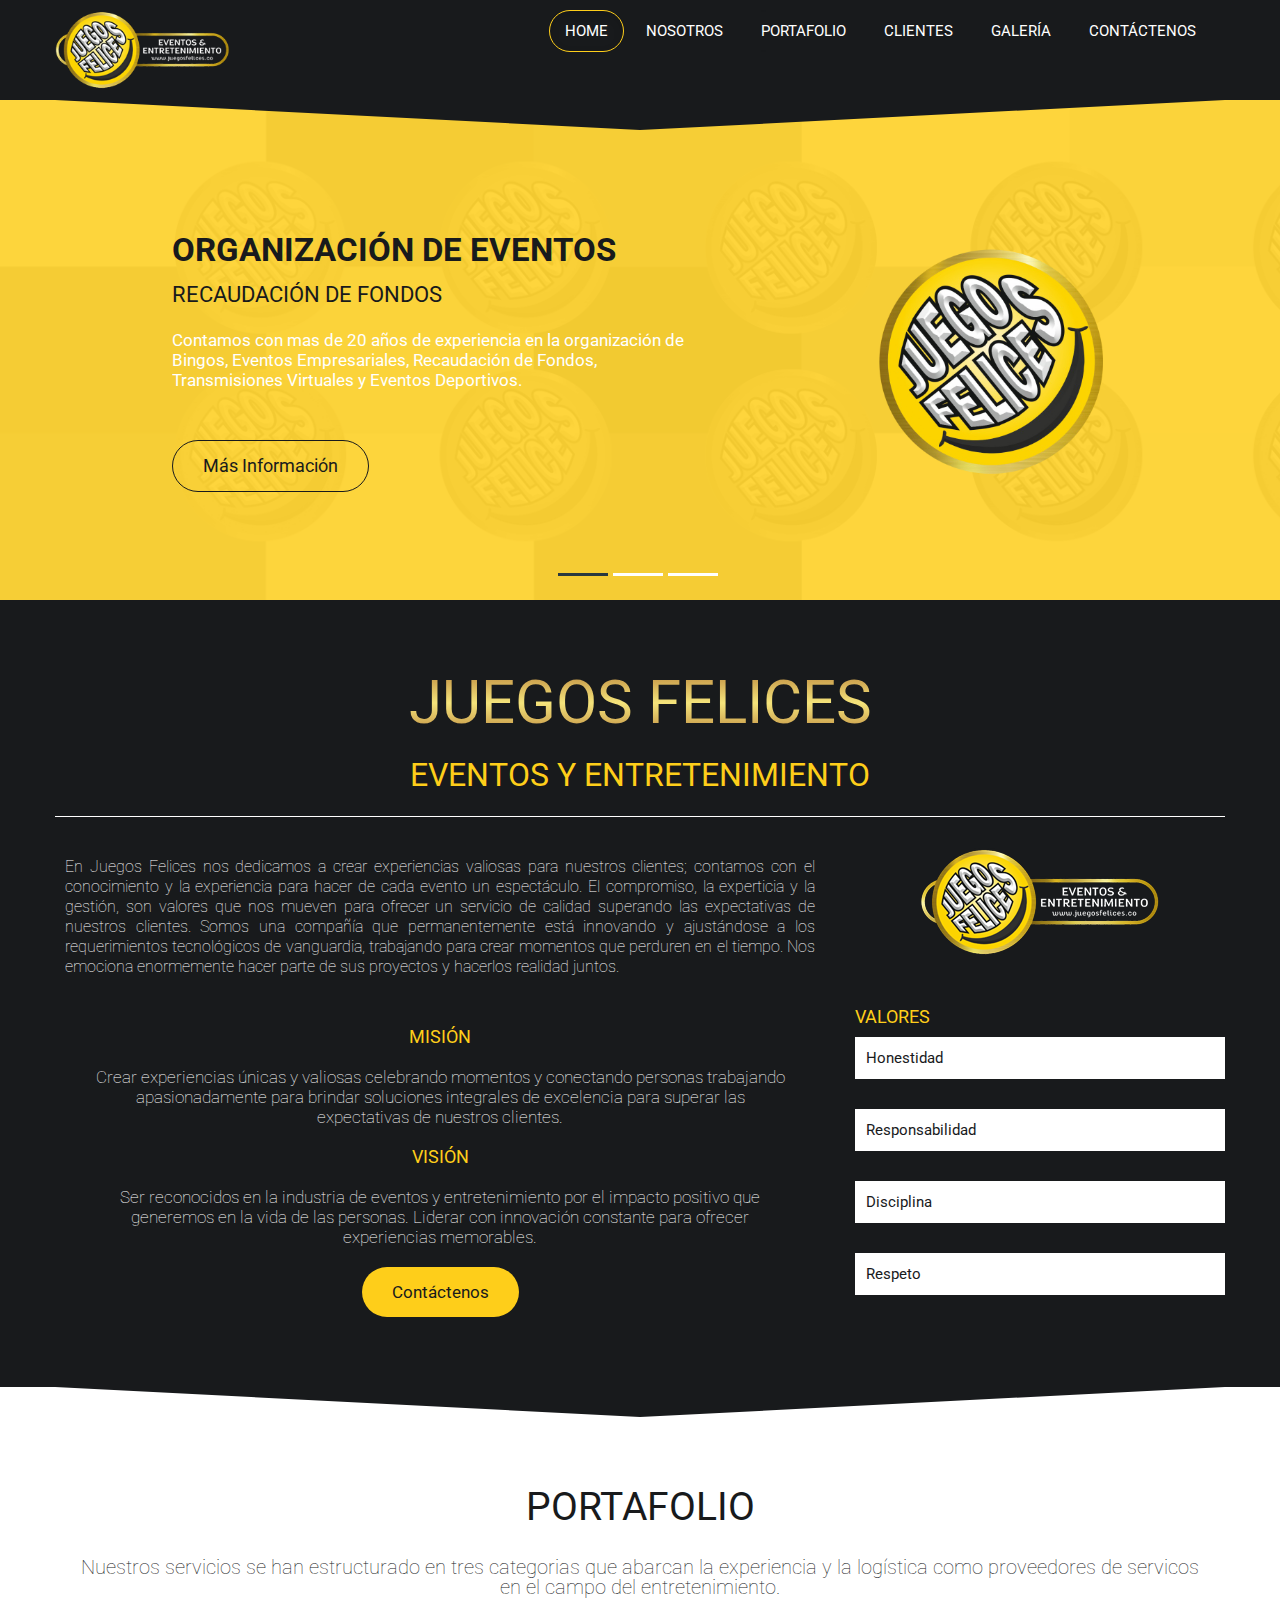
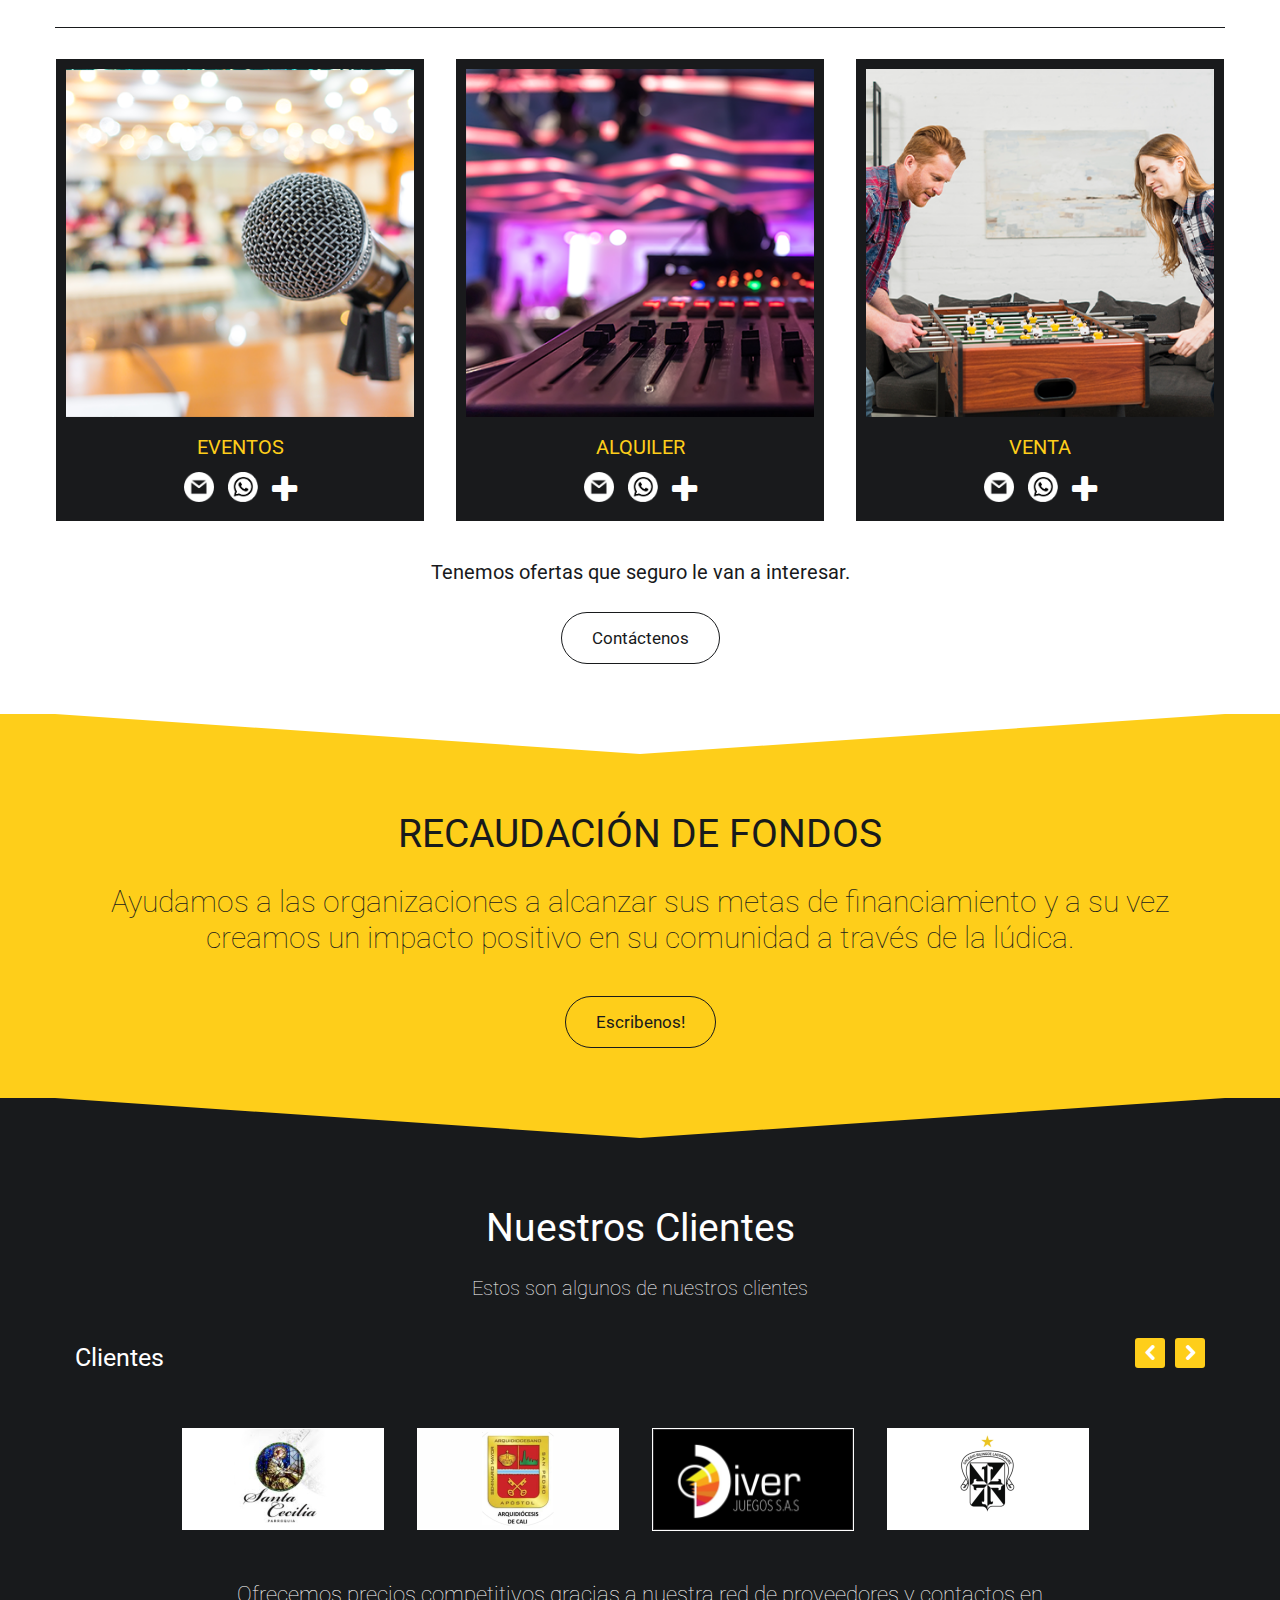
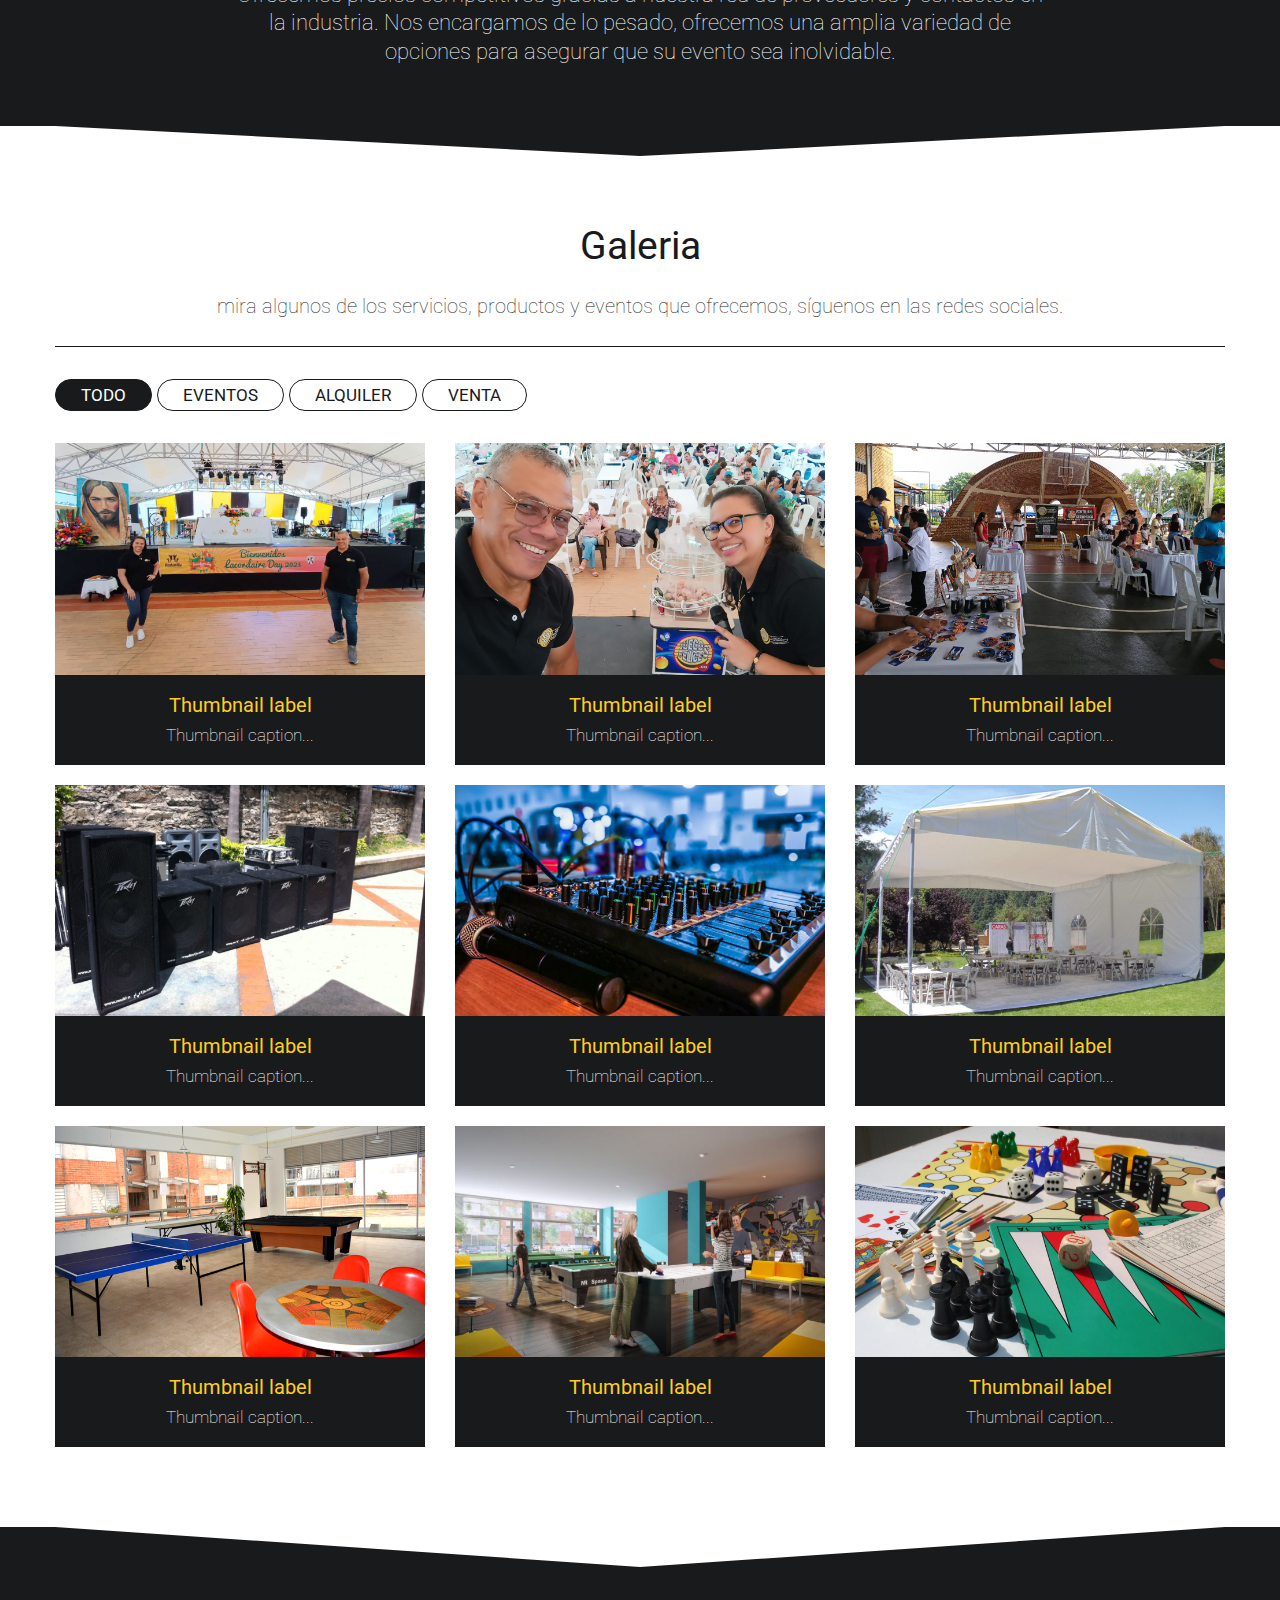
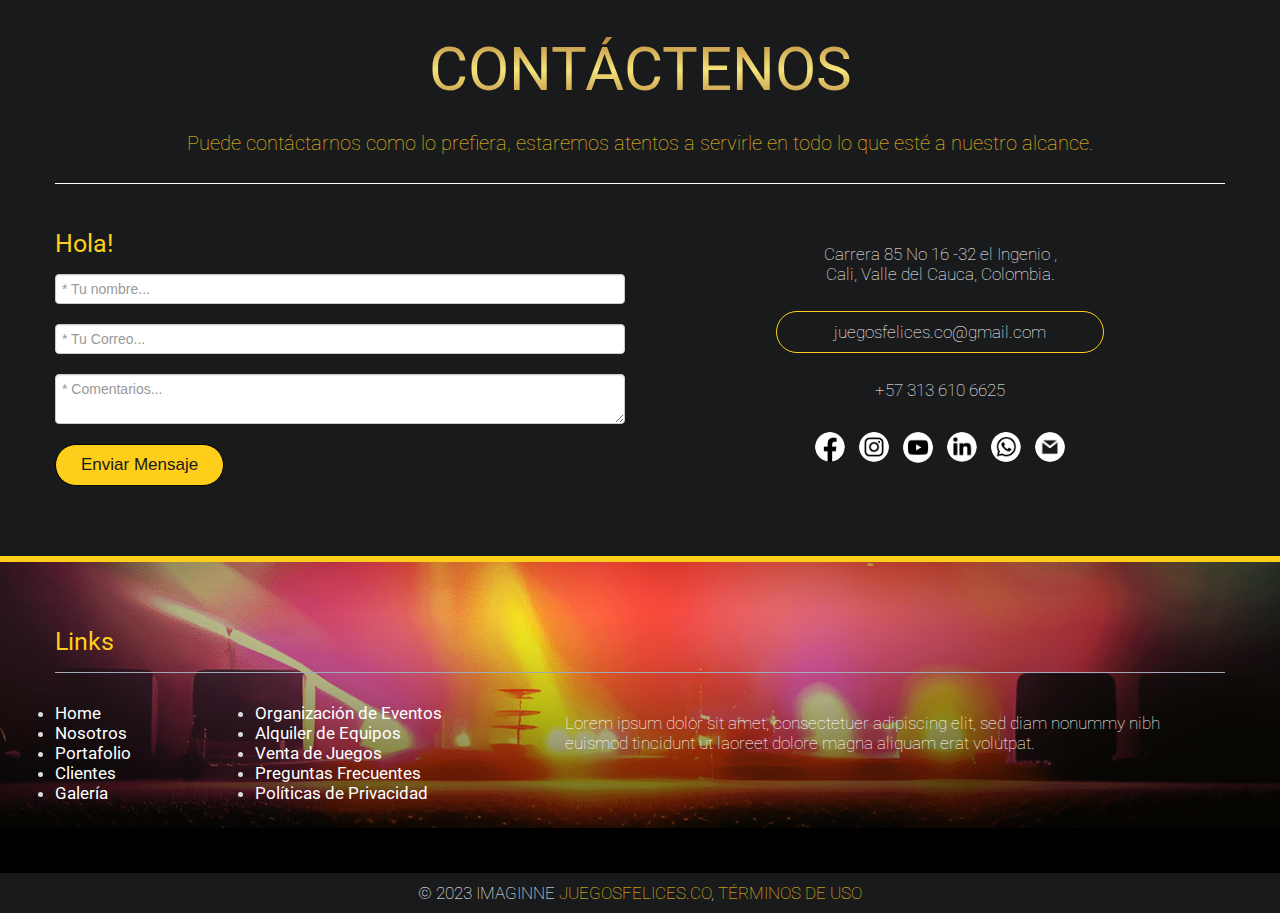
==== commit b58343fb: "Se agregaron imagenes al main y cambio de correos" ====
--- a/index.html
+++ b/index.html
@@ -200,12 +200,12 @@
                             <li>
                                 <a href="mailto:juegosfelices.co@gmail.com?subject=Información sobre sus Eventos"
                                     target="_blank">
-                                    <span class="icon-email"></span>
+                                    <span> <img class="iconsPortfolio" src="images/socialM/gmail.png"/></span>
                                 </a>
                             </li>
                             <li>
-                                <a href="https://wa.link/dt1icc" target="_blank">
-                                    <span class="icon-mobile"></span>
+                                <a href="https://wa.link/dt1icc" target="_blank" class="whatsApp">
+                                    <span> <img class="iconsPortfolio" src="images/socialM/whatsapp.png"/></span>
                                 </a>
                             </li>
                             <li>
@@ -228,12 +228,12 @@
                             <li>
                                 <a href="mailto:juegosfelices.co@gmail.com?subject=Información de Alquileres"
                                     target="_blank">
-                                    <span class="icon-email"></span>
+                                    <span> <img class="iconsPortfolio" src="images/socialM/gmail.png"/></span>
                                 </a>
                             </li>
                             <li>
-                                <a href="https://wa.link/dt1icc" target="_blank">
-                                    <span class="icon-mobile"></span>
+                                <a href="https://wa.link/dt1icc" target="_blank" class="whatsApp">
+                                    <span> <img class="iconsPortfolio" src="images/socialM/whatsapp.png"/></span>
                                 </a>
                             </li>
                             <li>
@@ -256,12 +256,12 @@
                             <li>
                                 <a href="mailto:juegosfelices.co@gmail.com?subject=Información de Ventas"
                                     target="_blank">
-                                    <span class="icon-email"></span>
+                                    <span> <img class="iconsPortfolio" src="images/socialM/gmail.png"/></span>
                                 </a>
                             </li>
                             <li>
-                                <a href="https://wa.link/dt1icc" target="_blank">
-                                    <span class="icon-mobile"></span>
+                                <a href="https://wa.link/dt1icc" target="_blank" class="whatsApp">
+                                    <span> <img class="iconsPortfolio" src="images/socialM/whatsapp.png"/></span>
                                 </a>
                             </li>
                             <li>
@@ -316,37 +316,22 @@
                     <ul class="row client-slider" id="clint-slider">
                         <li>
                             <div>
-                                <img src="images/clients/ClientLogo01.png" alt="client logo 1">
+                                <img src="images/clients/clientelogo01.png" alt="client logo 1">
                             </div>
                         </li>
                         <li>
                             <div>
-                                <img src="images/clients/ClientLogo02.png" alt="client logo 2">
+                                <img src="images/clients/clientelogo02.png" alt="client logo 2">
                             </div>
                         </li>
                         <li>
                             <div>
-                                <img src="images/clients/ClientLogo03.png" alt="client logo 3">
+                                <img src="images/clients/clientelogo03.png" alt="client logo 3">
                             </div>
                         </li>
                         <li>
                             <div>
-                                <img src="images/clients/ClientLogo04.png" alt="client logo 4">
-                            </div>
-                        </li>
-                        <li>
-                            <div>
-                                <img src="images/clients/ClientLogo05.png" alt="client logo 5">
-                            </div>
-                        </li>
-                        <li>
-                            <div>
-                                <img src="images/clients/ClientLogo02.png" alt="client logo 6">
-                            </div>
-                        </li>
-                        <li>
-                            <div>
-                                <img src="images/clients/ClientLogo04.png" alt="client logo 7">
+                                <img src="images/clients/clientelogo04.png" alt="client logo 4">
                             </div>
                         </li>
                     </ul>
@@ -742,101 +727,201 @@
                 <ul id="portfolio-grid" class="thumbnails row">
                     <li class="span4 mix web">
                         <div class="thumbnail">
-                            <img src="images/Portfolio01.png" alt="project 1">
-                            <a href="#single-project" class="more show_hide" rel="#slidingDiv">
+                            <img src="images/event/evento01.png" alt="project 1">
+                            <!-- <a href="#single-project" class="more show_hide" rel="#slidingDiv">
                                 <i class="icon-plus"></i>
-                            </a>
+                                
+                            </a> -->
                             <h3>Thumbnail label</h3>
                             <p>Thumbnail caption...</p>
-                            <div class="mask"></div>
+                            <div class="mask"> 
+                                <h2> Bingos</h2>
+                                <p>Alquiler de juegos de Bingo y asecsorios para todo el publico</p>
+                                <div class="buttonsGalery">
+                                    <a href="https://wa.link/dt1icc" target='_blank'>
+                                        <span> <img class="iconsContact" src="images/socialM/whatsapp.png"/> </span>
+                                    </a>
+                                    <a href="mailto:juegosfelices.co@gmail.com?subject=Información sobre sus servicios" target='_blank'>
+                                        <span> <img class="iconsContact" src="images/socialM/gmail.png"/> </span>
+                                    </a>
+                                </div>
+                            </div>
+                        </div>
+                    </li>
+                    <li class="span4 mix web">
+                        <div class="thumbnail">
+                            <img src="images/event/evento02.png" alt="project 2">
+                            <!-- <a href="#single-project" class="show_hide more" rel="#slidingDiv1">
+                                <i class="icon-plus"></i>
+                            </a> -->
+                            <h3>Thumbnail label</h3>
+                            <p>Thumbnail caption...</p>
+                            <div class="mask">
+                                <h2> Bingos</h2>
+                                <p>Alquiler de juegos de Bingo y asecsorios para todo el publico</p>
+                                <div class="buttonsGalery">
+                                    <a href="https://wa.link/dt1icc" target='_blank'>
+                                        <span> <img class="iconsContact" src="images/socialM/whatsapp.png"/> </span>
+                                    </a>
+                                    <a href="mailto:juegosfelices.co@gmail.com?subject=Información sobre sus servicios" target='_blank'>
+                                        <span> <img class="iconsContact" src="images/socialM/gmail.png"/> </span>
+                                    </a>
+                                </div>
+                            </div>
+                        </div>
+                    </li>
+                    <li class="span4 mix web">
+                        <div class="thumbnail">
+                            <img src="images/event/evento03.png" alt="project 3">
+                            <!-- <a href="#single-project" class="more show_hide" rel="#slidingDiv2">
+                                <i class="icon-plus"></i>
+                            </a> -->
+                            <h3>Thumbnail label</h3>
+                            <p>Thumbnail caption...</p>
+                            <div class="mask">
+                                <h2> Bingos</h2>
+                                <p>Alquiler de juegos de Bingo y asecsorios para todo el publico</p>
+                                <div class="buttonsGalery">
+                                    <a href="https://wa.link/dt1icc" target='_blank'>
+                                        <span> <img class="iconsContact" src="images/socialM/whatsapp.png"/> </span>
+                                    </a>
+                                    <a href="mailto:juegosfelices.co@gmail.com?subject=Información sobre sus servicios" target='_blank'>
+                                        <span> <img class="iconsContact" src="images/socialM/gmail.png"/> </span>
+                                    </a>
+                                </div>
+                            </div>
                         </div>
                     </li>
                     <li class="span4 mix photo">
                         <div class="thumbnail">
-                            <img src="images/Portfolio02.png" alt="project 2">
-                            <a href="#single-project" class="show_hide more" rel="#slidingDiv1">
+                            <img src="images/alquilerVentas/alquiler01.png" alt="project 4">
+                            <!-- <a href="#single-project" class="show_hide more" rel="#slidingDiv3">
                                 <i class="icon-plus"></i>
-                            </a>
+                            </a> -->
                             <h3>Thumbnail label</h3>
                             <p>Thumbnail caption...</p>
-                            <div class="mask"></div>
+                            <div class="mask">
+                                <h2> Bingos</h2>
+                                <p>Alquiler de juegos de Bingo y asecsorios para todo el publico</p>
+                                <div class="buttonsGalery">
+                                    <a href="https://wa.link/dt1icc" target='_blank'>
+                                        <span> <img class="iconsContact" src="images/socialM/whatsapp.png"/> </span>
+                                    </a>
+                                    <a href="mailto:juegosfelices.co@gmail.com?subject=Información sobre sus servicios" target='_blank'>
+                                        <span> <img class="iconsContact" src="images/socialM/gmail.png"/> </span>
+                                    </a>
+                                </div>
+                            </div>
+                        </div>
+                    </li>
+                    <li class="span4 mix photo">
+                        <div class="thumbnail">
+                            <img src="images/alquilerVentas/alquiler02.png" alt="project 5">
+                            <!-- <a href="#single-project" class="show_hide more" rel="#slidingDiv4">
+                                <i class="icon-plus"></i>
+                            </a> -->
+                            <h3>Thumbnail label</h3>
+                            <p>Thumbnail caption...</p>
+                            <div class="mask">
+                                <h2> Bingos</h2>
+                                <p>Alquiler de juegos de Bingo y asecsorios para todo el publico</p>
+                                <div class="buttonsGalery">
+                                    <a href="https://wa.link/dt1icc" target='_blank'>
+                                        <span> <img class="iconsContact" src="images/socialM/whatsapp.png"/> </span>
+                                    </a>
+                                    <a href="mailto:juegosfelices.co@gmail.com?subject=Información sobre sus servicios" target='_blank'>
+                                        <span> <img class="iconsContact" src="images/socialM/gmail.png"/> </span>
+                                    </a>
+                                </div>
+                            </div>
+                        </div>
+                    </li>
+                    <li class="span4 mix photo">
+                        <div class="thumbnail">
+                            <img src="images/alquilerVentas/alquiler03.png" alt="project 6">
+                            <!-- <a href="#single-project" class="show_hide more" rel="#slidingDiv5">
+                                <i class="icon-plus"></i>
+                            </a> -->
+                            <h3>Thumbnail label</h3>
+                            <p>Thumbnail caption...</p>
+                            <div class="mask">
+                                <h2> Bingos</h2>
+                                <p>Alquiler de juegos de Bingo y asecsorios para todo el publico</p>
+                                <div class="buttonsGalery">
+                                    <a href="https://wa.link/dt1icc" target='_blank'>
+                                        <span> <img class="iconsContact" src="images/socialM/whatsapp.png"/> </span>
+                                    </a>
+                                    <a href="mailto:juegosfelices.co@gmail.com?subject=Información sobre sus servicios" target='_blank'>
+                                        <span> <img class="iconsContact" src="images/socialM/gmail.png"/> </span>
+                                    </a>
+                                </div>
+                            </div>
                         </div>
                     </li>
                     <li class="span4 mix identity">
                         <div class="thumbnail">
-                            <img src="images/Portfolio03.png" alt="project 3">
-                            <a href="#single-project" class="more show_hide" rel="#slidingDiv2">
+                            <img src="images/alquilerVentas/venta01.png" alt="project 7" />
+                            <!-- <a href="#single-project" class="show_hide more" rel="#slidingDiv6">
                                 <i class="icon-plus"></i>
-                            </a>
+                            </a> -->
                             <h3>Thumbnail label</h3>
                             <p>Thumbnail caption...</p>
-                            <div class="mask"></div>
-                        </div>
-                    </li>
-                    <li class="span4 mix web">
-                        <div class="thumbnail">
-                            <img src="images/Portfolio04.png" alt="project 4">
-                            <a href="#single-project" class="show_hide more" rel="#slidingDiv3">
-                                <i class="icon-plus"></i>
-                            </a>
-                            <h3>Thumbnail label</h3>
-                            <p>Thumbnail caption...</p>
-                            <div class="mask"></div>
-                        </div>
-                    </li>
-                    <li class="span4 mix photo">
-                        <div class="thumbnail">
-                            <img src="images/Portfolio05.png" alt="project 5">
-                            <a href="#single-project" class="show_hide more" rel="#slidingDiv4">
-                                <i class="icon-plus"></i>
-                            </a>
-                            <h3>Thumbnail label</h3>
-                            <p>Thumbnail caption...</p>
-                            <div class="mask"></div>
+                            <div class="mask">
+                                <h2> Bingos</h2>
+                                <p>Alquiler de juegos de Bingo y asecsorios para todo el publico</p>
+                                <div class="buttonsGalery">
+                                    <a href="https://wa.link/dt1icc" target='_blank'>
+                                        <span> <img class="iconsContact" src="images/socialM/whatsapp.png"/> </span>
+                                    </a>
+                                    <a href="mailto:juegosfelices.co@gmail.com?subject=Información sobre sus servicios" target='_blank'>
+                                        <span> <img class="iconsContact" src="images/socialM/gmail.png"/> </span>
+                                    </a>
+                                </div>
+                            </div>
                         </div>
                     </li>
                     <li class="span4 mix identity">
                         <div class="thumbnail">
-                            <img src="images/Portfolio06.png" alt="project 6">
-                            <a href="#single-project" class="show_hide more" rel="#slidingDiv5">
+                            <img src="images/alquilerVentas/venta02.png" alt="project 8">
+                            <!-- <a href="#single-project" class="show_hide more" rel="#slidingDiv7">
                                 <i class="icon-plus"></i>
-                            </a>
+                            </a> -->
                             <h3>Thumbnail label</h3>
                             <p>Thumbnail caption...</p>
-                            <div class="mask"></div>
-                        </div>
-                    </li>
-                    <li class="span4 mix web">
-                        <div class="thumbnail">
-                            <img src="images/Portfolio07.png" alt="project 7" />
-                            <a href="#single-project" class="show_hide more" rel="#slidingDiv6">
-                                <i class="icon-plus"></i>
-                            </a>
-                            <h3>Thumbnail label</h3>
-                            <p>Thumbnail caption...</p>
-                            <div class="mask"></div>
-                        </div>
-                    </li>
-                    <li class="span4 mix photo">
-                        <div class="thumbnail">
-                            <img src="images/Portfolio08.png" alt="project 8">
-                            <a href="#single-project" class="show_hide more" rel="#slidingDiv7">
-                                <i class="icon-plus"></i>
-                            </a>
-                            <h3>Thumbnail label</h3>
-                            <p>Thumbnail caption...</p>
-                            <div class="mask"></div>
+                            <div class="mask">
+                                <h2> Bingos</h2>
+                                <p>Alquiler de juegos de Bingo y asecsorios para todo el publico</p>
+                                <div class="buttonsGalery">
+                                    <a href="https://wa.link/dt1icc" target='_blank'>
+                                        <span> <img class="iconsContact" src="images/socialM/whatsapp.png"/> </span>
+                                    </a>
+                                    <a href="mailto:juegosfelices.co@gmail.com?subject=Información sobre sus servicios" target='_blank'>
+                                        <span> <img class="iconsContact" src="images/socialM/gmail.png"/> </span>
+                                    </a>
+                                </div>
+                            </div>
                         </div>
                     </li>
                     <li class="span4 mix identity">
                         <div class="thumbnail">
-                            <img src="images/Portfolio09.png" alt="project 9">
-                            <a href="#single-project" class="show_hide more" rel="#slidingDiv8">
+                            <img src="images/alquilerVentas/venta03.png" alt="project 9">
+                            <!-- <a href="#single-project" class="show_hide more" rel="#slidingDiv8">
                                 <i class="icon-plus"></i>
-                            </a>
+                            </a> -->
                             <h3>Thumbnail label</h3>
                             <p>Thumbnail caption...</p>
-                            <div class="mask"></div>
+                            <div class="mask">
+                                <h2> Bingos</h2>
+                                <p>Alquiler de juegos de Bingo y asecsorios para todo el publico</p>
+                                <div class="buttonsGalery">
+                                    <a href="https://wa.link/dt1icc" target='_blank'>
+                                        <span> <img class="iconsContact" src="images/socialM/whatsapp.png"/> </span>
+                                    </a>
+                                    <a href="mailto:juegosfelices.co@gmail.com?subject=Información sobre sus servicios" target='_blank'>
+                                        <span> <img class="iconsContact" src="images/socialM/gmail.png"/> </span>
+                                    </a>
+                                </div>
+                            </div>
                         </div>
                     </li>
                 </ul>
@@ -895,39 +980,51 @@
 
                 <div class="span6">
                     <div class="highlighted-box center">
-                        <p>Carrera 85 No 16 -32 el Ingenio , <br> Cali, Valle del Cauca, Colombia.</p>
-                        <p class="info-mail">juegosfelices.co@gmail.com</p>
-                        <p>+57 313 610 6625 </p>
+                        <a href="https://www.google.com/maps/place/Cra.+85+%2316-32,+El+Ingenio,+Cali,+Valle+del+Cauca/@3.3821851,-76.530923,17z/data=!3m1!4b1!4m5!3m4!1s0x8e30a16afe917fa7:0xdeb394bd00b92228!8m2!3d3.3821797!4d-76.5283427"
+                            target="_blank">
+                            <p  style="margin-bottom:1em;">
+                                Carrera 85 No 16 -32 el Ingenio , <br> Cali, Valle del Cauca, Colombia.
+                            </p>
+                        </a>
+                        <a href="mailto:juegosfelices.co@gmail.com?subject=Información sobre sus servicios" target="_blank">
+                            <p class="info-mail" style="margin-bottom:1em;">
+                                juegosfelices.co@gmail.com
+                            </p>
+                        </a>
+                        <a href="https://wa.link/dt1icc" target="_blank">
+                        <p  style="margin-bottom:1em;">
+                            +57 313 610 6625 </p>
+                        </a>
                         <div class="row-fluid centered">
                             <ul class="social">
                                 <li>
-                                    <a href="">
-                                        <span class="icon-facebook-circled"></span>
+                                    <a href="https://www.facebook.com/juegosfelices.co" target='_blank'>
+                                        <span> <img class="iconsContact" src="images/socialM/facebook.png"/> </span>
+                                    </a>
+                                </li>
+                                <li class="team">
+                                    <a class="" href="https://www.instagram.com/juegosfelices.co/" target='_blank'>
+                                        <span> <img class="iconsContact" src="images/socialM/instagram.png"/> </span>
                                     </a>
                                 </li>
                                 <li>
-                                    <a href="">
-                                        <span class="icon-twitter-circled"></span>
+                                    <a href="https://www.youtube.com/juegosfelices" target='_blank'>
+                                        <span> <img class="iconsContact" src="images/socialM/youtube.png"/> </span>
                                     </a>
                                 </li>
                                 <li>
-                                    <a href="">
-                                        <span class="icon-linkedin-circled"></span>
+                                    <a href="https://co.linkedin.com/in/juegos-felices-38a51a273" target='_blank'>
+                                        <span> <img class="iconsContact" src="images/socialM/linkedin-logo.png"/> </span>
                                     </a>
                                 </li>
                                 <li>
-                                    <a href="">
-                                        <span class="icon-pinterest-circled"></span>
+                                    <a href="https://wa.link/dt1icc" target='_blank'>
+                                        <span> <img class="iconsContact" src="images/socialM/whatsapp.png"/> </span>
                                     </a>
                                 </li>
                                 <li>
-                                    <a href="">
-                                        <span class="icon-dribbble-circled"></span>
-                                    </a>
-                                </li>
-                                <li>
-                                    <a href="">
-                                        <span class="icon-gplus-circled"></span>
+                                    <a href="mailto:juegosfelices.co@gmail.com?subject=Información sobre sus servicios" target='_blank'>
+                                        <span> <img class="iconsContact" src="images/socialM/gmail.png"/> </span>
                                     </a>
                                 </li>
                             </ul>
@@ -952,10 +1049,10 @@
             <div class="row-fluid">
                 <div class="span2">
                     <li class="active"> <a href="index.html">Home</a> </li>
+                    <li><a href="#about">Nosotros</a> </li>
                     <li><a href="#portafolio">Portafolio</a> </li>
-                    <li><a href="#game">Nosotros</a> </li>
-                    <li><a href="#customer">Clientes</a> </li>
-                    <li><a href="#conatct">Galería</a></li>
+                    <li><a href="#clients">Clientes</a> </li>
+                    <li><a href="#galeria">Galería</a></li>
                 </div>
                 <div class="span3">
                     <li class="active"> <a href="index.html">Organización de Eventos</a> </li>
--- a/css/style.css
+++ b/css/style.css
@@ -298,7 +298,7 @@
 .thumbnail .mask {
     opacity:0.85;
     filter: alpha(opacity=85);
-    top:100%;
+    top:-100%;
     left:0;
     width:100%;
     height:100%;
@@ -504,6 +504,13 @@
     opacity: 0;
     display: none;
 }
+
+.buttonsGalery{
+    display: flex;
+    justify-content: center;
+    margin-top: 4em;
+    gap: 2em;
+}
 /*
 3.3 About
 ******************************************************************/
@@ -536,6 +543,14 @@
     padding: 10px;
     font-size: 16px;
     text-align: justify;
+}
+.iconsPortfolio{
+    width: 30px;
+    filter:invert(1)
+}
+
+.iconsPortfolio:hover{
+    filter:invert(0)
 }
 /*********************************************************************
                         SKILLS BAR
@@ -826,7 +841,19 @@
     color:#181A1C;
 }
 
-}
+.iconsContact{
+    width: 30px;
+    border-radius: 50%;
+    filter:invert(1);
+    transition: .5s;
+}
+
+.iconsContact:hover{
+    transform: scale(1.2);
+}
+
+
+
 
 /*
 3.8 Footer
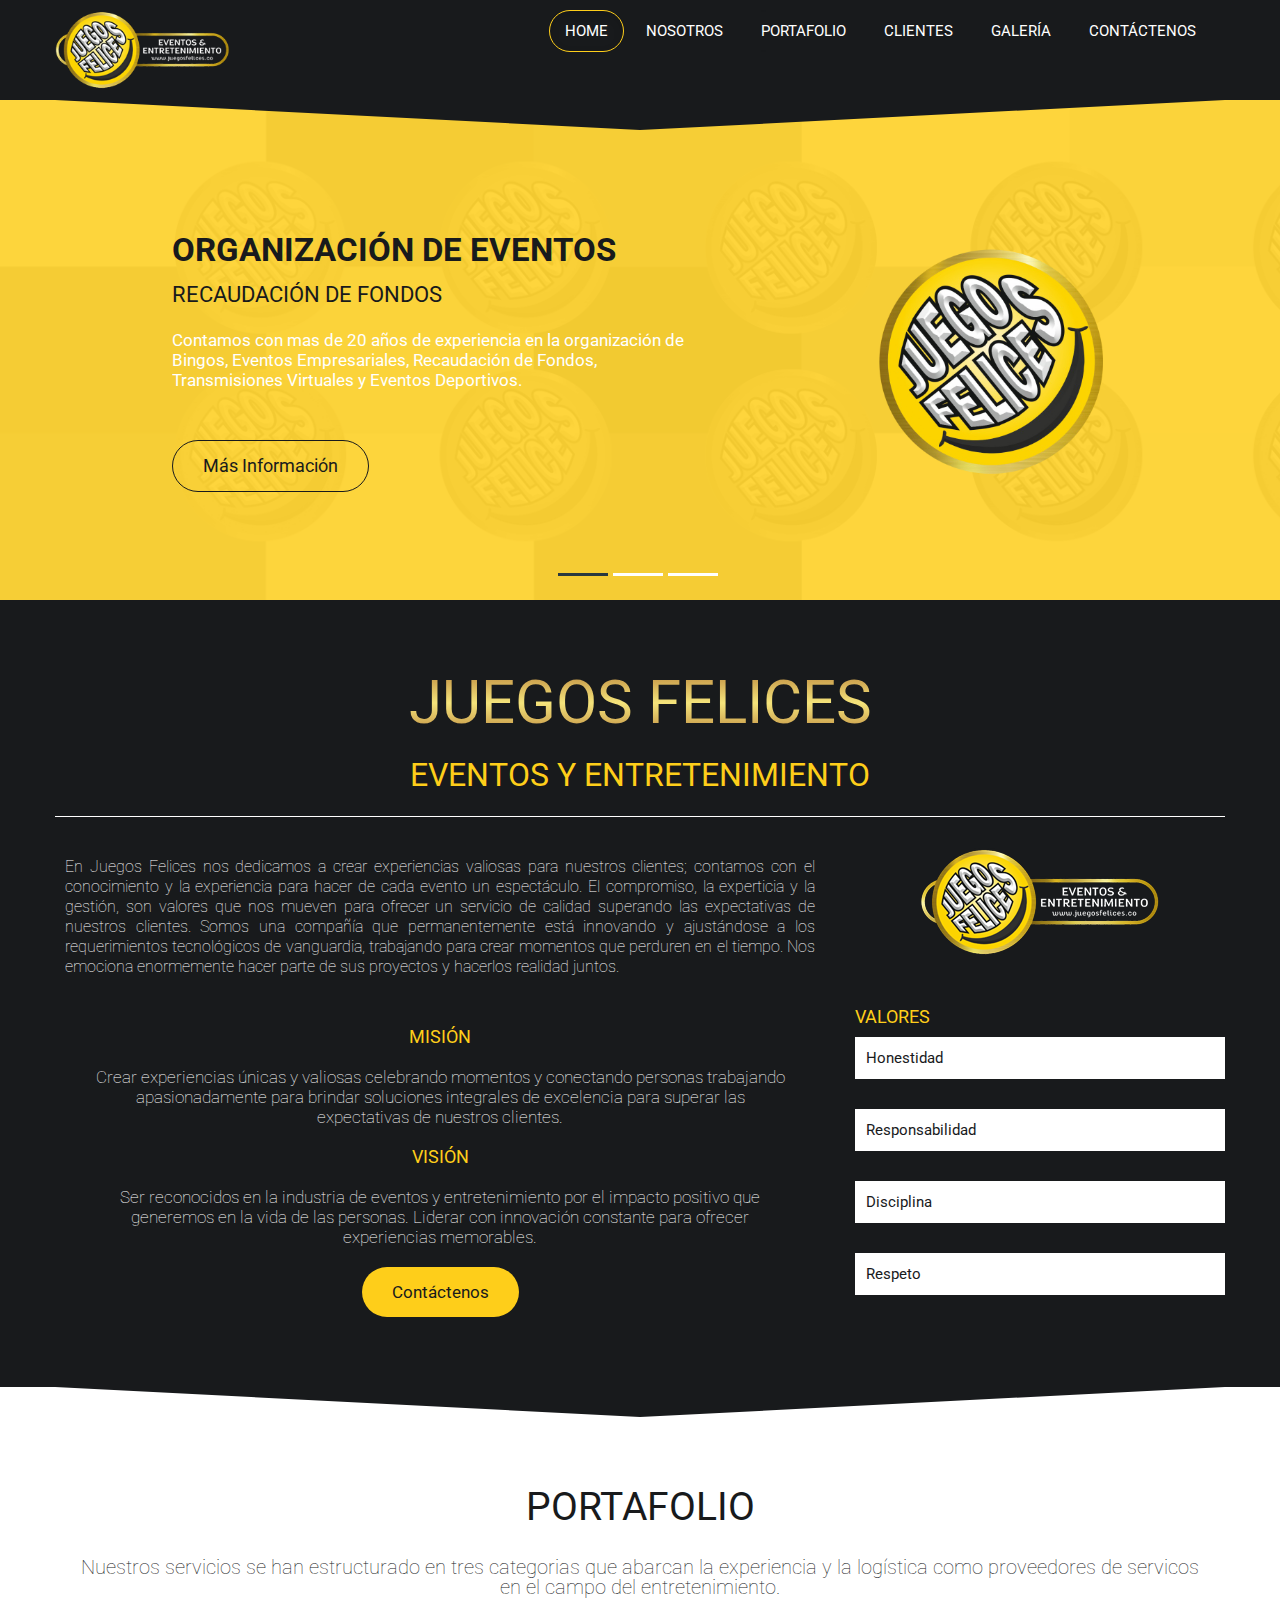
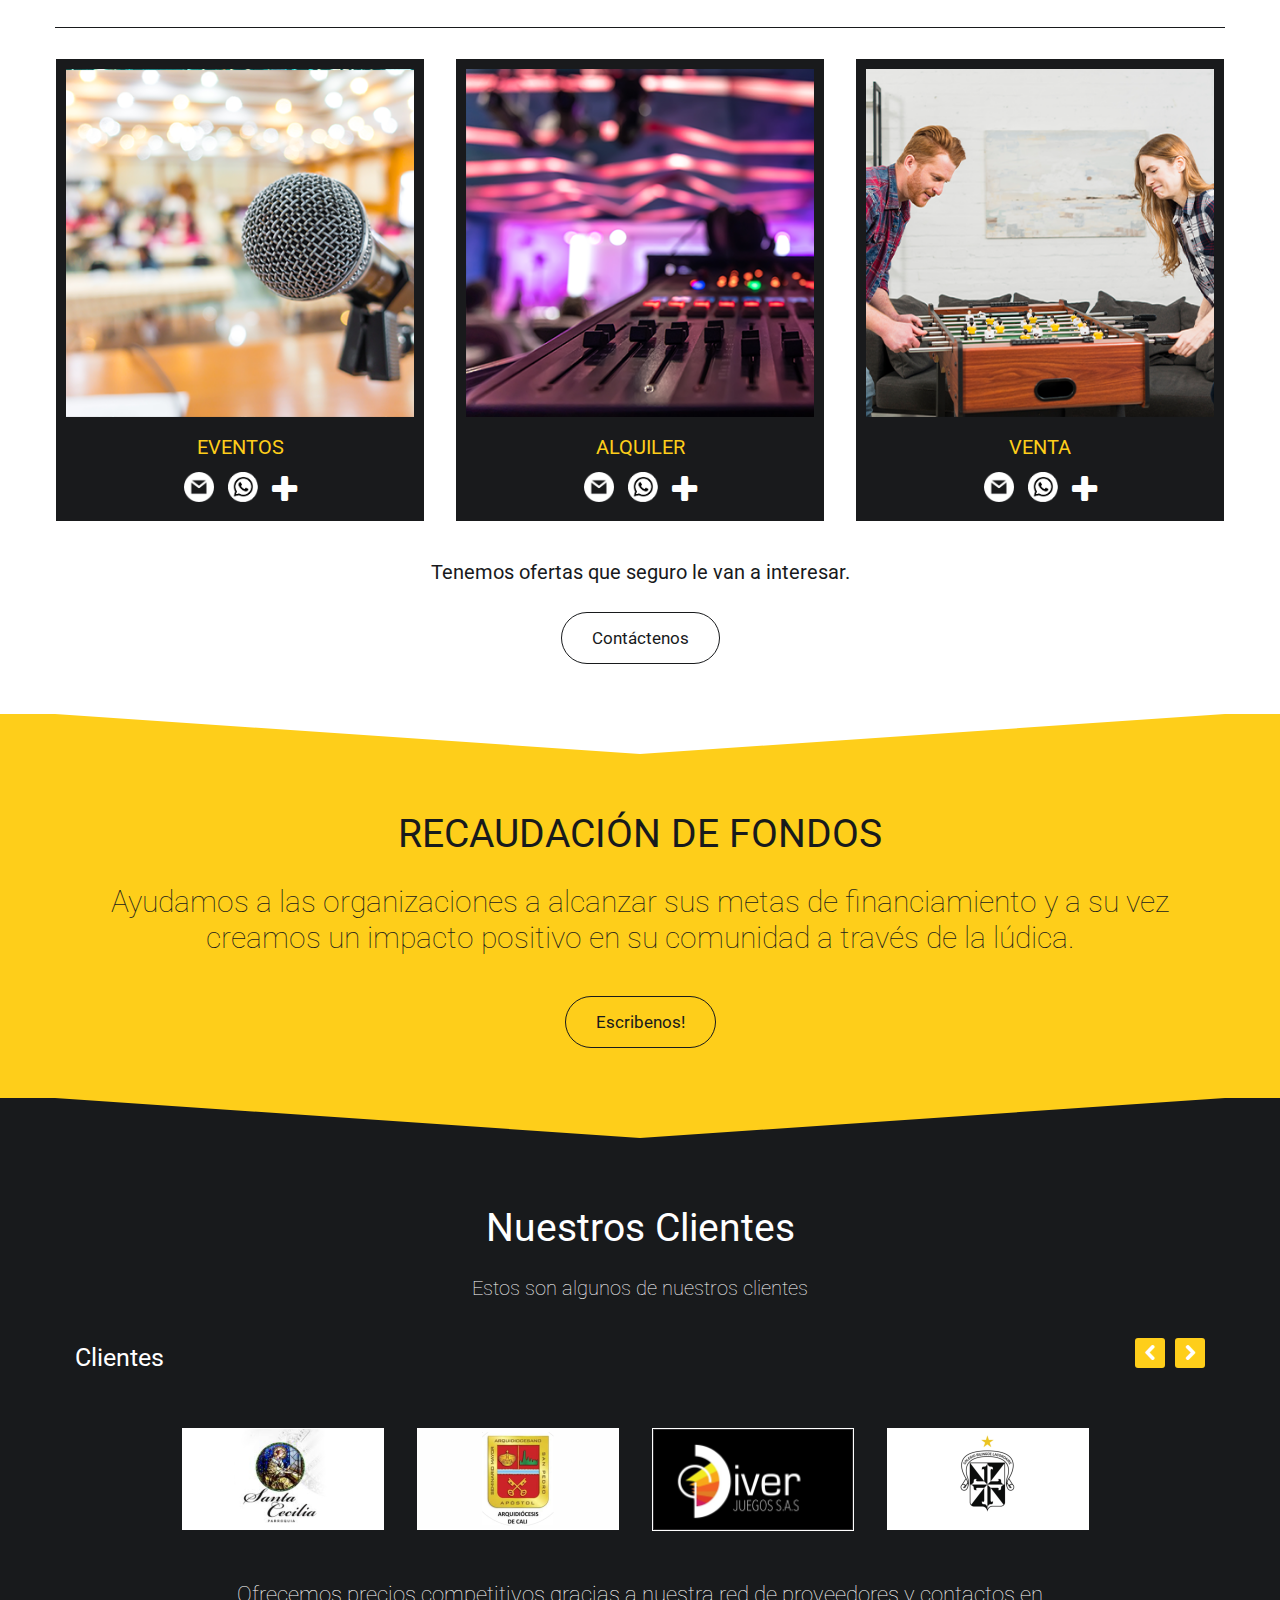
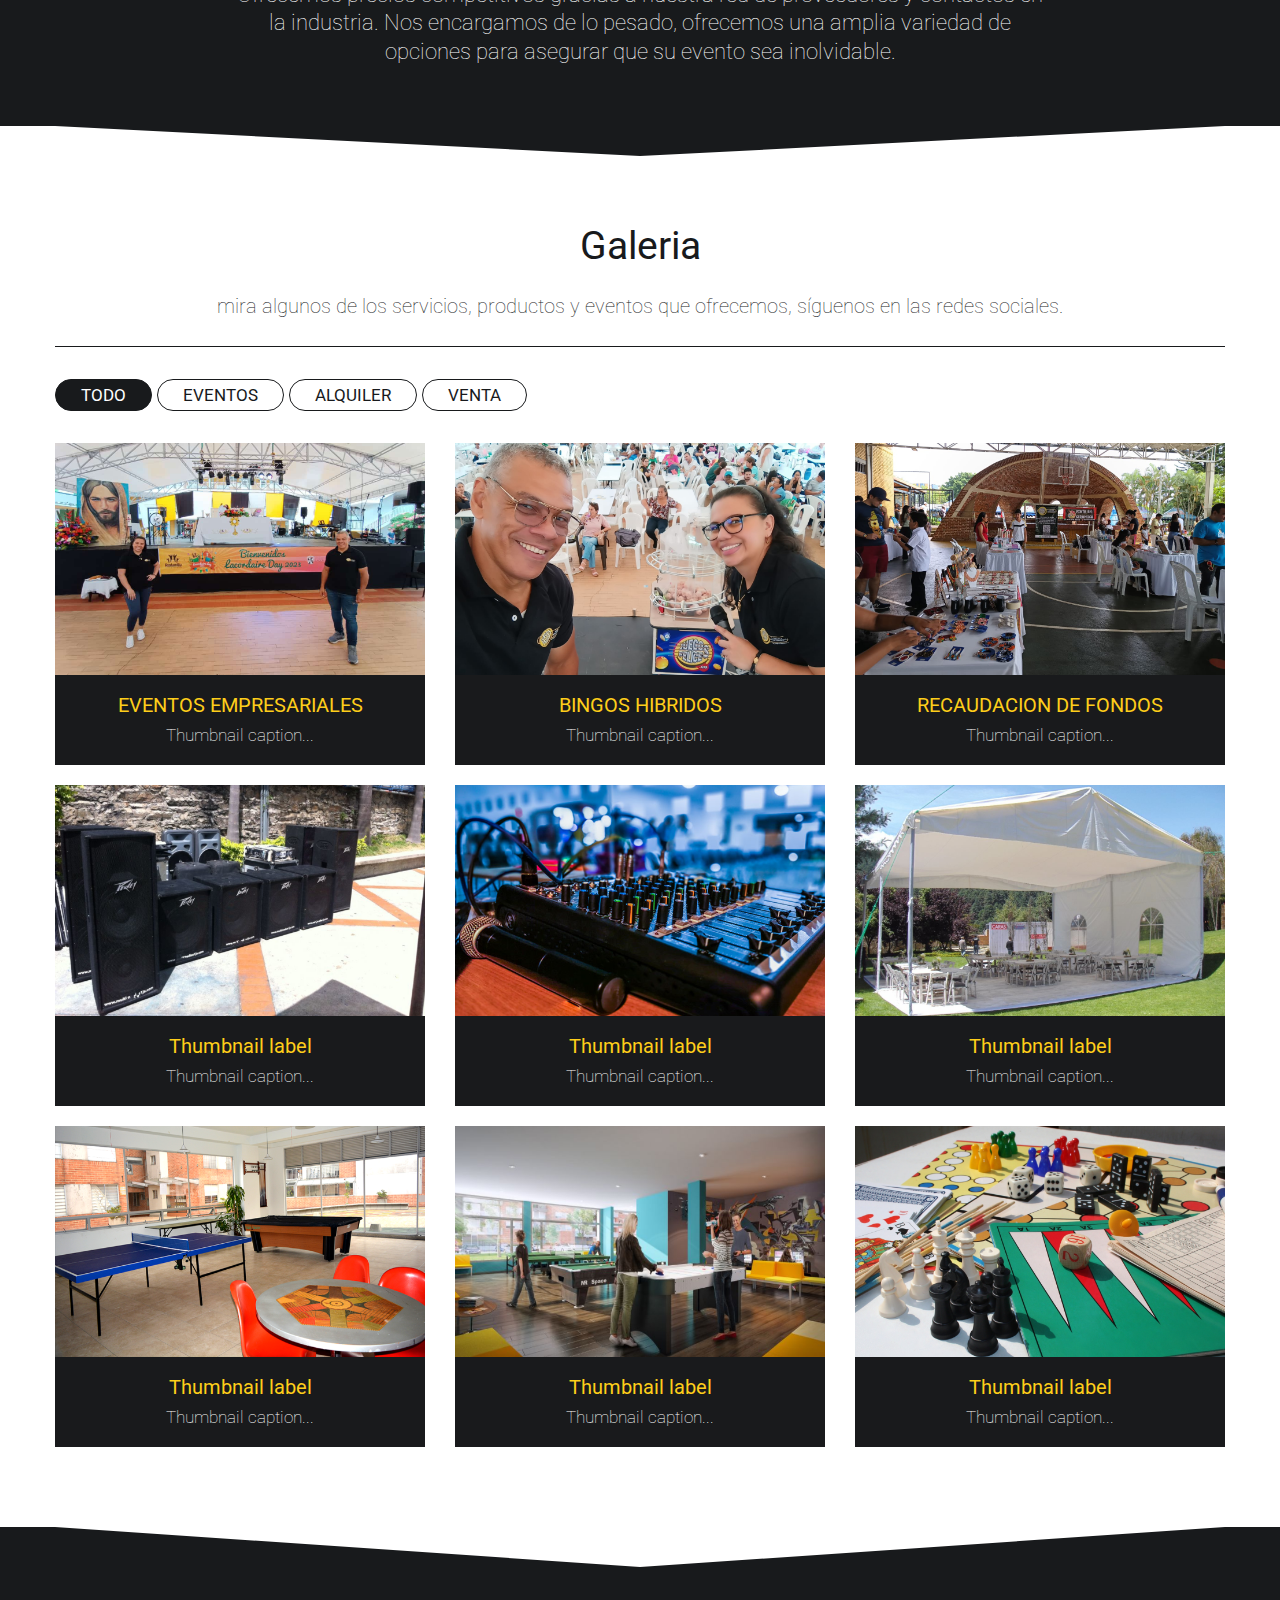
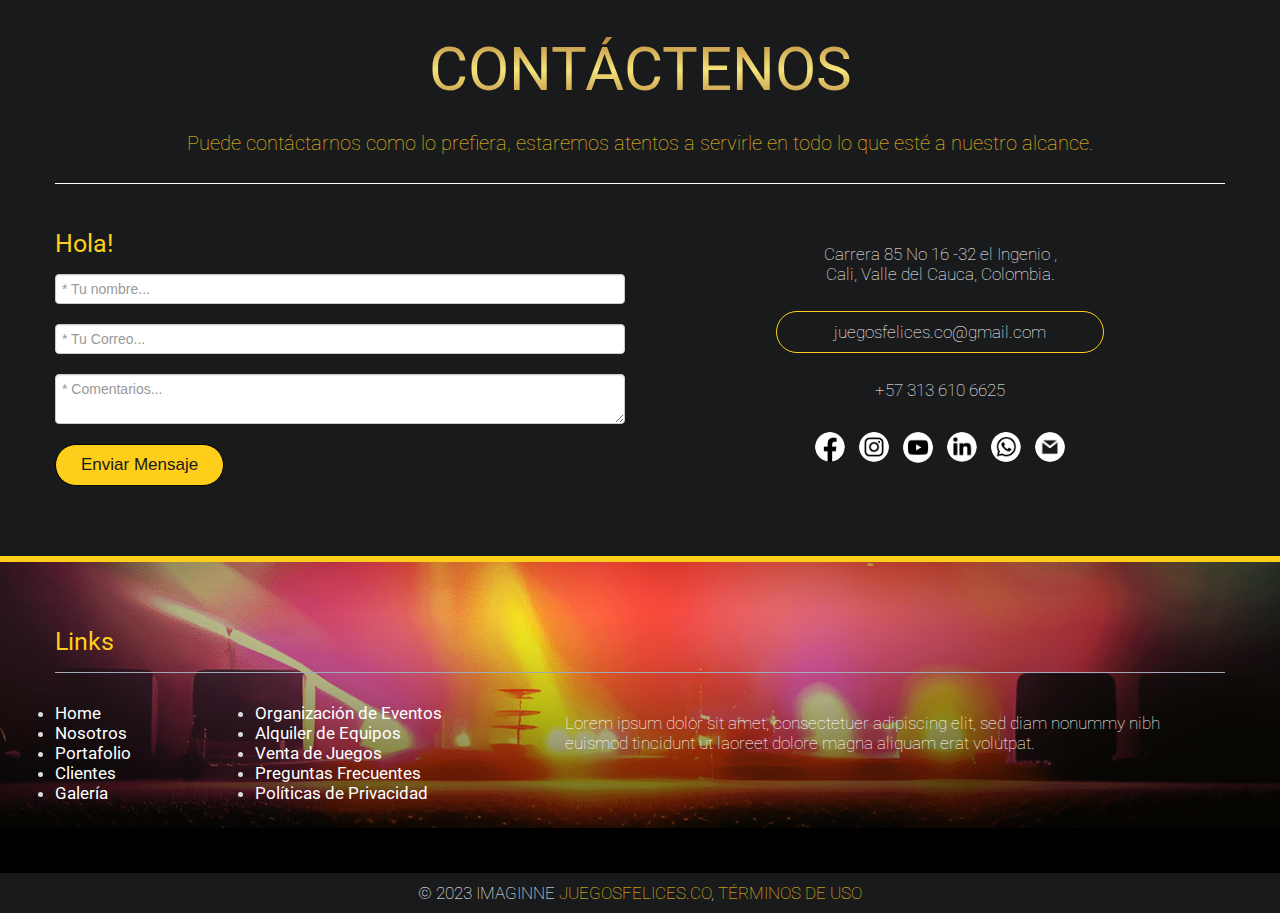
==== commit 3c083c12: "new pages" ====
--- a/index.html
+++ b/index.html
@@ -48,7 +48,7 @@
                 <!-- Main navigation -->
                 <div class="nav-collapse collapse pull-right">
                     <ul class="nav" id="top-navigation">
-                        <li class="active"><a href="#home">Home</a></li>
+                        <li class="active"><a href="index.html">Home</a></li>
                         <li><a href="#about">Nosotros</a></li>
                         <li><a href="#portafolio">Portafolio</a></li>
                         <li><a href="#clients">Clientes</a></li>
@@ -76,7 +76,7 @@
                     <h4>Recaudación de fondos</h4>
                     <p>Contamos con mas de 20 años de experiencia en la organización de Bingos, Eventos Empresariales,
                         Recaudación de Fondos, Transmisiones Virtuales y Eventos Deportivos. </p>
-                    <a href="#" class="da-link button">Más Información</a>
+                    <a href="eventos.html" class="da-link button">Más Información</a>
                     <div class="da-img">
                         <img src="images/Slider01.png" alt="image01" width="320">
                     </div>
@@ -88,7 +88,7 @@
                     <h4>Si le falta algo para su evento </h4>
                     <p>tenemos alquiler de Bingos, sonido, pantallas, iluminacion, sillas, tarimas, juegos de sala y
                         todo lo necesario para que no deba preocuparse por atender cantidad de proveedores.</p>
-                    <a href="#" class="da-link button">Más Información</a>
+                    <a href="alquiler.html" class="da-link button">Más Información</a>
                     <div class="da-img">
                         <img src="images/Slider02.png" width="320" alt="image02">
                     </div>
@@ -100,7 +100,7 @@
                     <h4>desea equipar su terraza o finca?</h4>
                     <p>Tenemos una sección en la que podra encontrar toda clase de juegos de sala y mesa con los cuales
                         se divertirá en el mejor sitio y con la mejor compañía.</p>
-                    <a href="#" class="da-link button">Más Información</a>
+                    <a href="venta.html" class="da-link button">Más Información</a>
                     <div class="da-img">
                         <img src="images/Slider03.png" width="320" alt="image03">
                     </div>
@@ -209,7 +209,7 @@
                                 </a>
                             </li>
                             <li>
-                                <a href="">
+                                <a href="eventos.html">
                                     <span class="icon-plus"></span>
                                 </a>
                             </li>
@@ -237,7 +237,7 @@
                                 </a>
                             </li>
                             <li>
-                                <a href="">
+                                <a href="alquiler.html">
                                     <span class="icon-plus"></span>
                                 </a>
                             </li>
@@ -265,7 +265,7 @@
                                 </a>
                             </li>
                             <li>
-                                <a href="">
+                                <a href="venta.html">
                                     <span class="icon-plus"></span>
                                 </a>
                             </li>
@@ -732,10 +732,10 @@
                                 <i class="icon-plus"></i>
                                 
                             </a> -->
-                            <h3>Thumbnail label</h3>
+                            <h3>EVENTOS EMPRESARIALES</h3>
                             <p>Thumbnail caption...</p>
                             <div class="mask"> 
-                                <h2> Bingos</h2>
+                                <h2> EVENTOS EMPRESARIALES</h2>
                                 <p>Alquiler de juegos de Bingo y asecsorios para todo el publico</p>
                                 <div class="buttonsGalery">
                                     <a href="https://wa.link/dt1icc" target='_blank'>
@@ -754,10 +754,10 @@
                             <!-- <a href="#single-project" class="show_hide more" rel="#slidingDiv1">
                                 <i class="icon-plus"></i>
                             </a> -->
-                            <h3>Thumbnail label</h3>
+                            <h3>BINGOS HIBRIDOS</h3>
                             <p>Thumbnail caption...</p>
                             <div class="mask">
-                                <h2> Bingos</h2>
+                                <h2> BINGOS HIBRIDOS</h2>
                                 <p>Alquiler de juegos de Bingo y asecsorios para todo el publico</p>
                                 <div class="buttonsGalery">
                                     <a href="https://wa.link/dt1icc" target='_blank'>
@@ -776,10 +776,10 @@
                             <!-- <a href="#single-project" class="more show_hide" rel="#slidingDiv2">
                                 <i class="icon-plus"></i>
                             </a> -->
-                            <h3>Thumbnail label</h3>
+                            <h3>RECAUDACION DE FONDOS</h3>
                             <p>Thumbnail caption...</p>
                             <div class="mask">
-                                <h2> Bingos</h2>
+                                <h2> RECAUDACIÓN DE FONDOS</h2>
                                 <p>Alquiler de juegos de Bingo y asecsorios para todo el publico</p>
                                 <div class="buttonsGalery">
                                     <a href="https://wa.link/dt1icc" target='_blank'>
@@ -794,7 +794,7 @@
                     </li>
                     <li class="span4 mix photo">
                         <div class="thumbnail">
-                            <img src="images/alquilerVentas/alquiler01.png" alt="project 4">
+                            <img src="images/alquilerVentas/alquilerSonido.png" alt="project 4">
                             <!-- <a href="#single-project" class="show_hide more" rel="#slidingDiv3">
                                 <i class="icon-plus"></i>
                             </a> -->
@@ -816,7 +816,7 @@
                     </li>
                     <li class="span4 mix photo">
                         <div class="thumbnail">
-                            <img src="images/alquilerVentas/alquiler02.png" alt="project 5">
+                            <img src="images/alquilerVentas/alquilerSonido2.png" alt="project 5">
                             <!-- <a href="#single-project" class="show_hide more" rel="#slidingDiv4">
                                 <i class="icon-plus"></i>
                             </a> -->
@@ -838,7 +838,7 @@
                     </li>
                     <li class="span4 mix photo">
                         <div class="thumbnail">
-                            <img src="images/alquilerVentas/alquiler03.png" alt="project 6">
+                            <img src="images/alquilerVentas/alquilerCarpas.png" alt="project 6">
                             <!-- <a href="#single-project" class="show_hide more" rel="#slidingDiv5">
                                 <i class="icon-plus"></i>
                             </a> -->
--- a/css/style.css
+++ b/css/style.css
@@ -852,7 +852,14 @@
     transform: scale(1.2);
 }
 
-
+.iconsContactEventos{
+    width: 20px;
+    transition: .5s;
+    filter:invert(1);
+}
+.iconsContactEventos:hover{
+    transform: scale(1.2);
+}
 
 
 /*
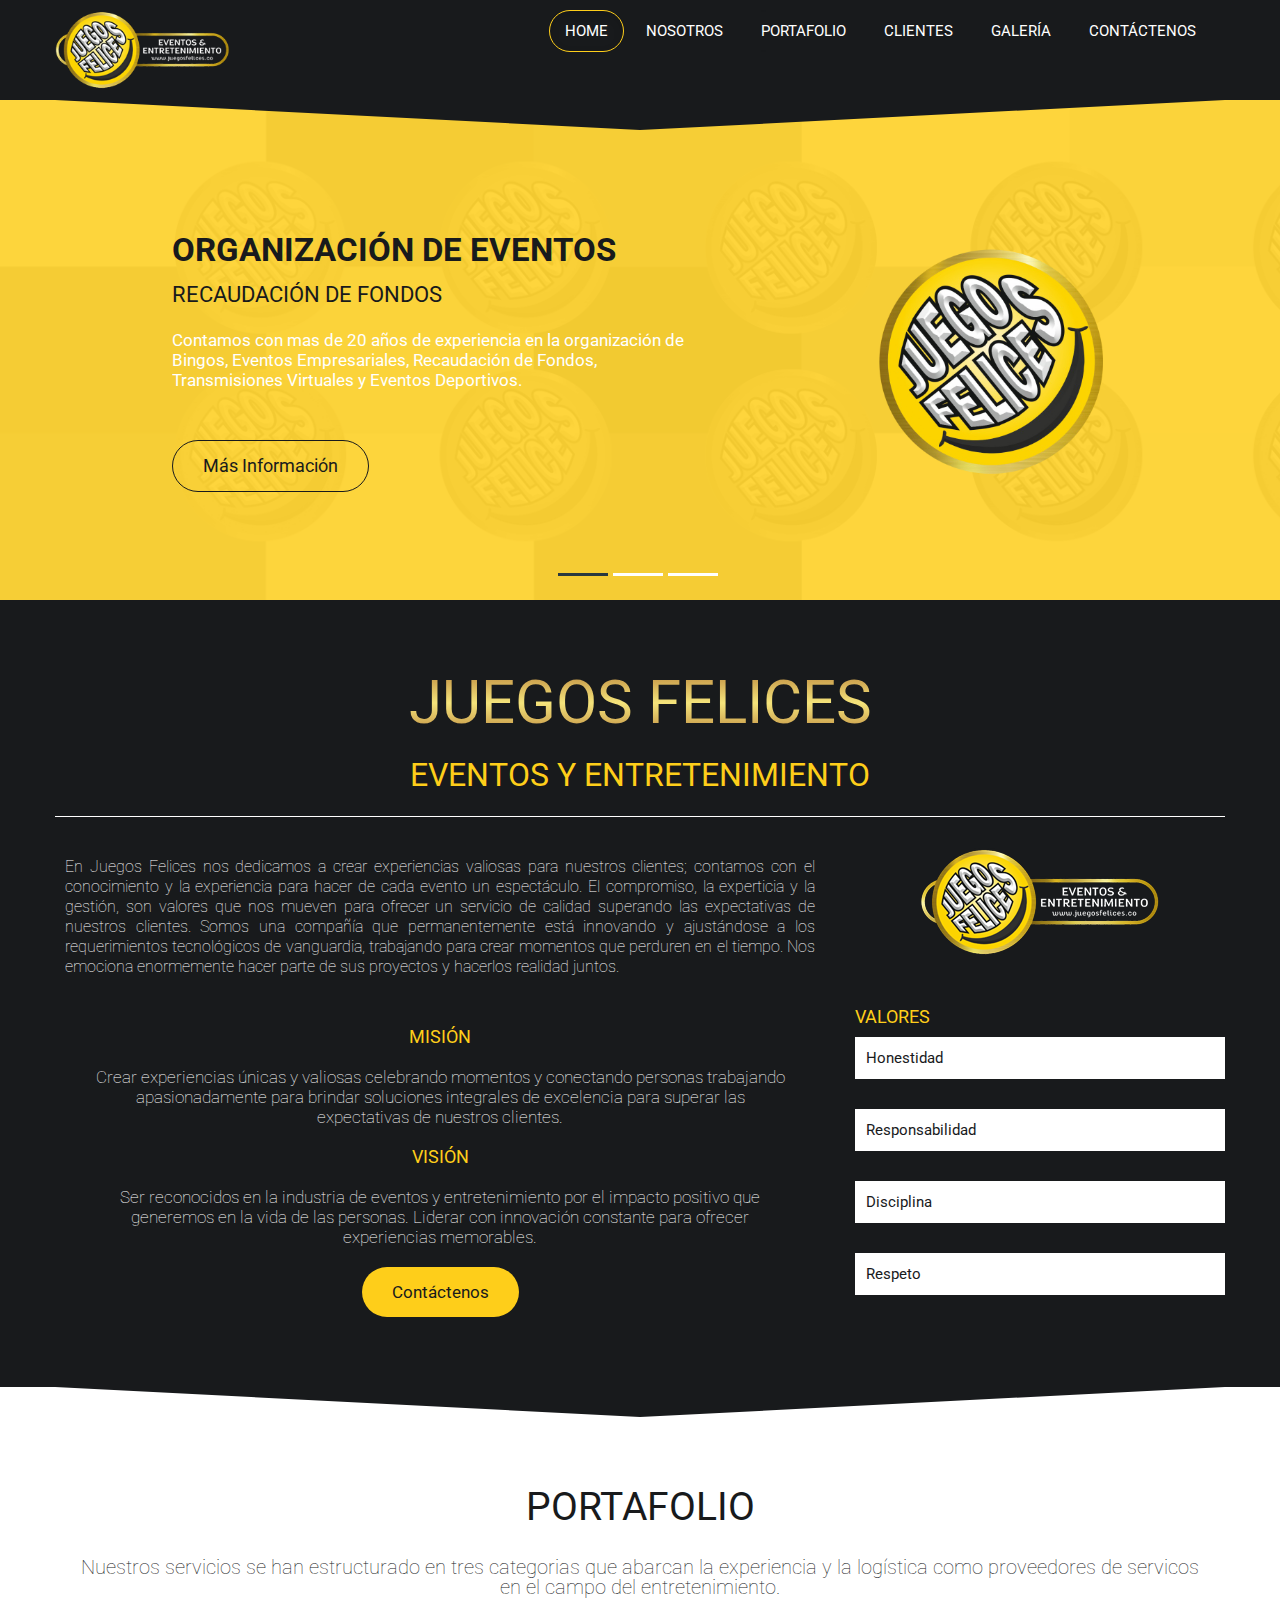
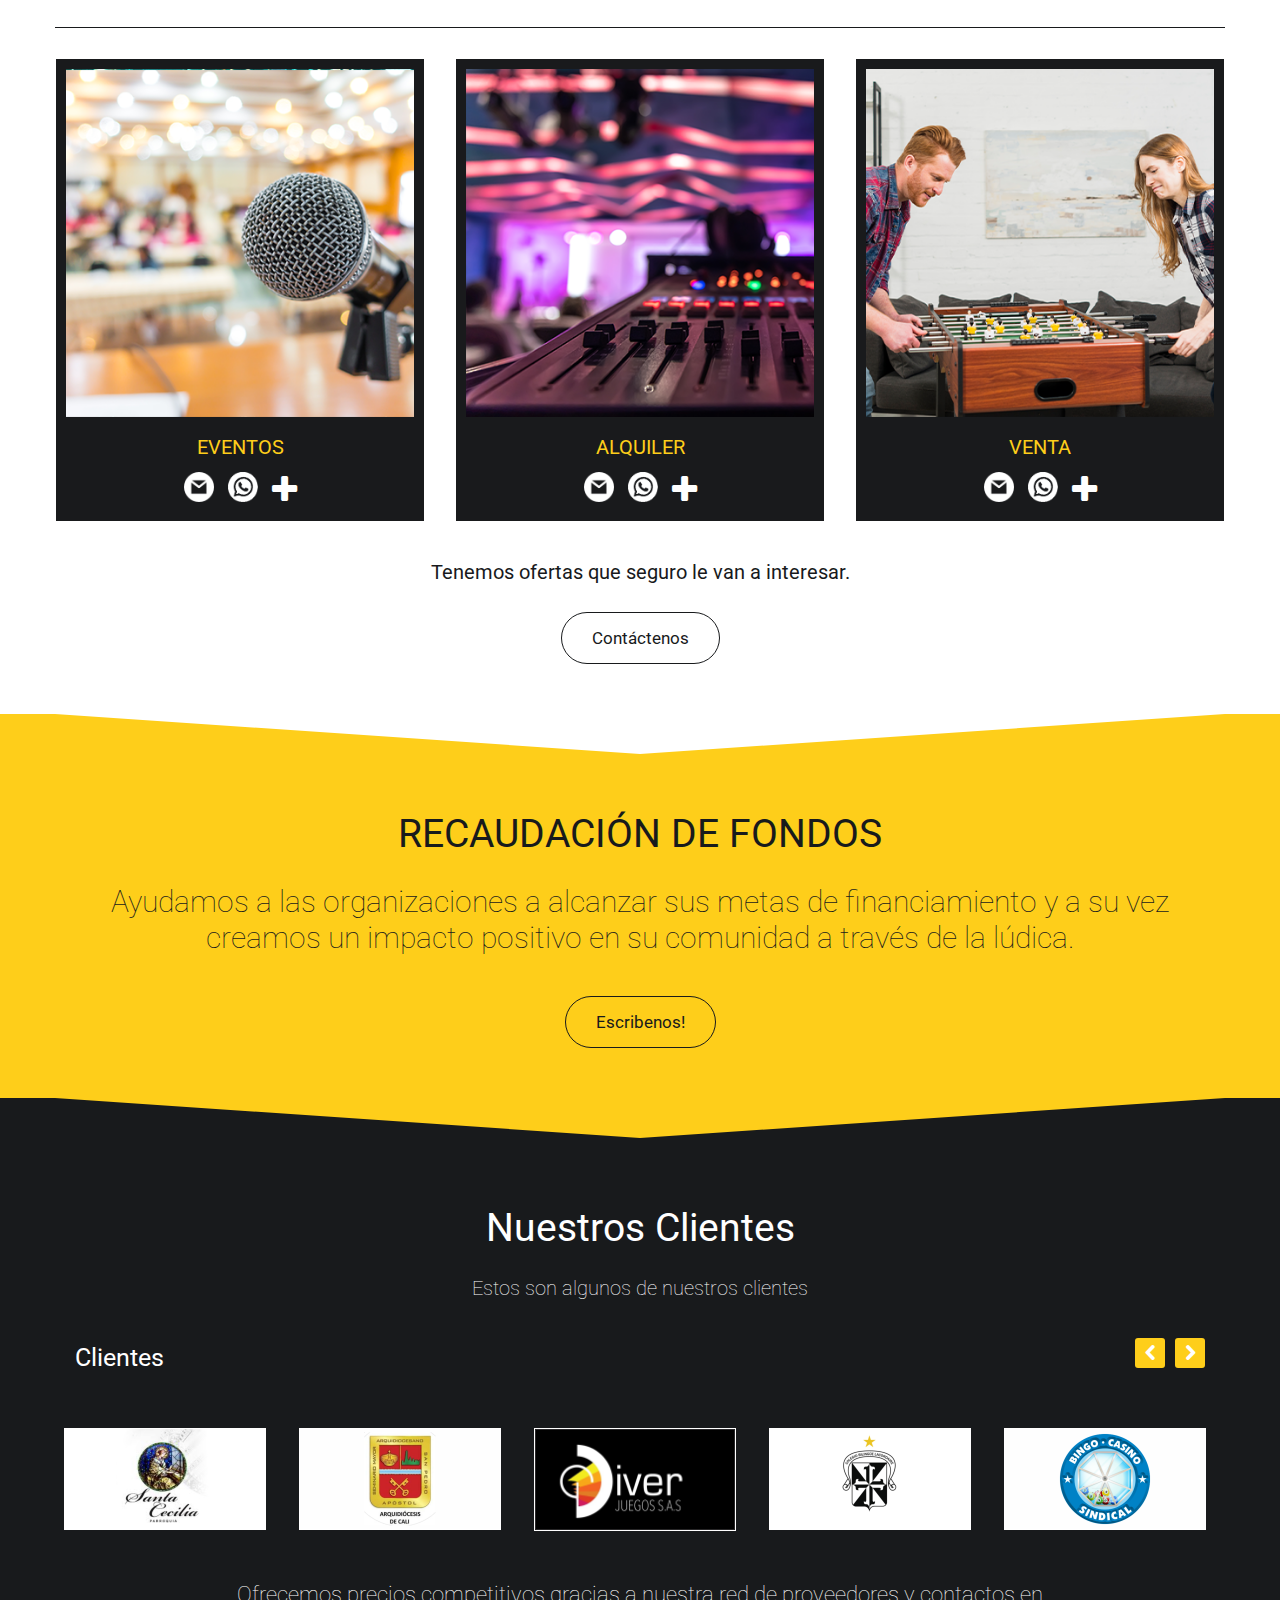
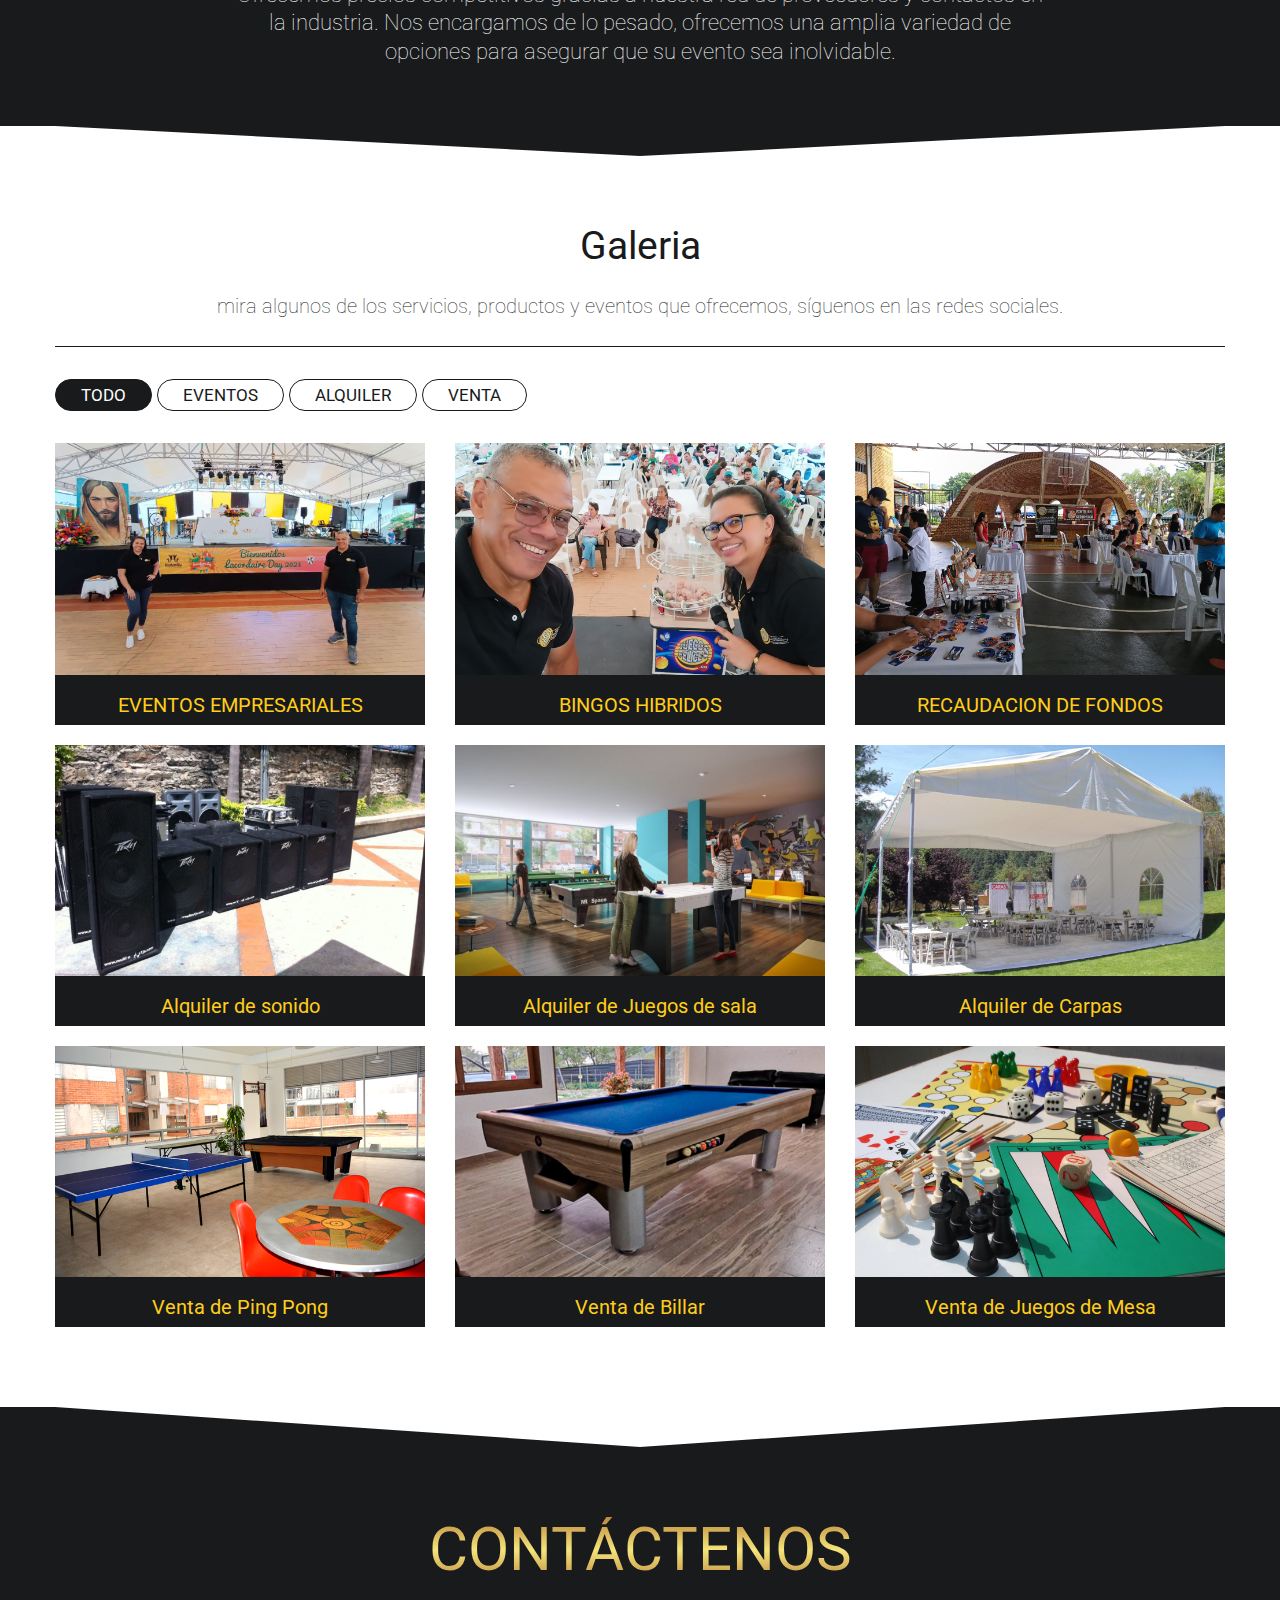
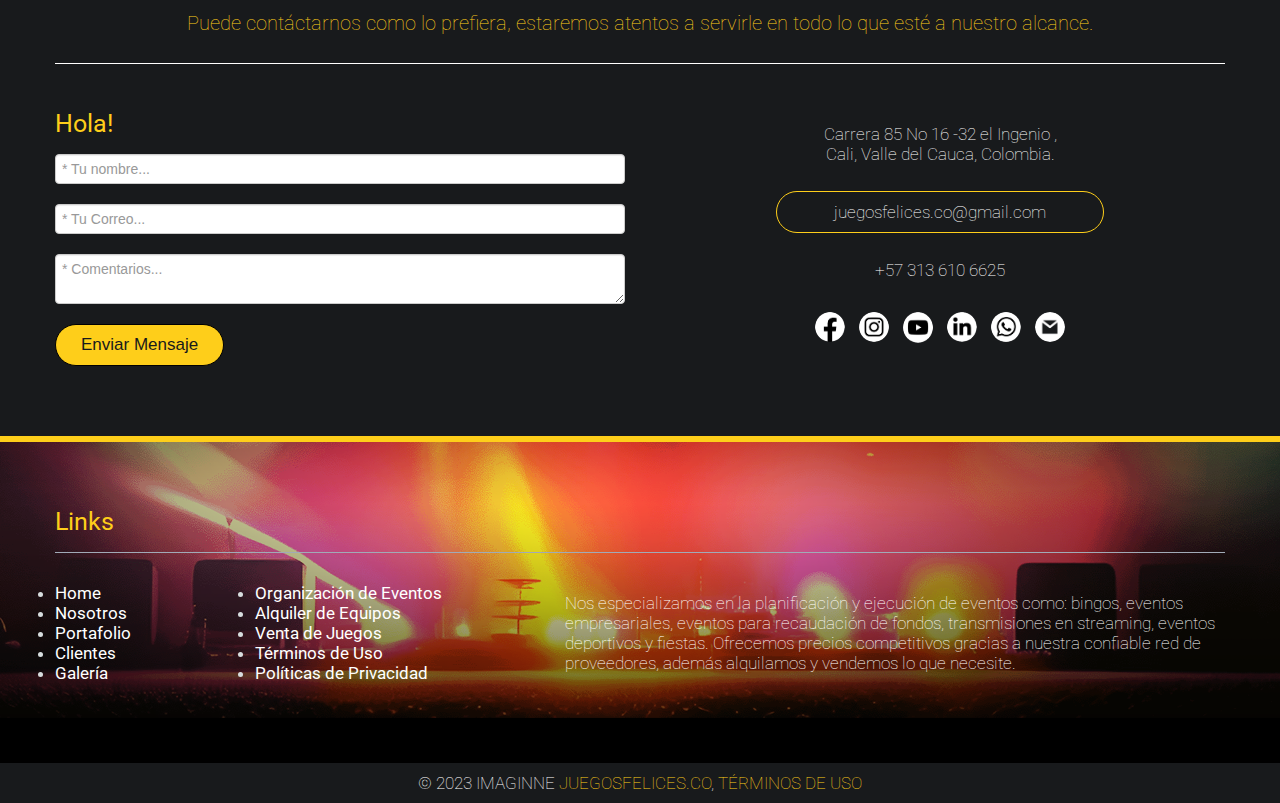
==== commit 2f6a1370: "Page 1.0" ====
--- a/index.html
+++ b/index.html
@@ -205,7 +205,7 @@
                             </li>
                             <li>
                                 <a href="https://wa.link/dt1icc" target="_blank" class="whatsApp">
-                                    <span> <img class="iconsPortfolio" src="images/socialM/whatsapp.png"/></span>
+                                    <span> <img class="iconsPortfolio" src="images/socialM/whatsapp2.png"/></span>
                                 </a>
                             </li>
                             <li>
@@ -216,7 +216,7 @@
                         </ul>
                         <div class="mask">
                             <h2>Organización de eventos</h2>
-                            <p>Contamos con mas de 20 años de experiencia en la organización de Eventos. </p>
+                            <p>Nos especializamos en la planificación y ejecución de todo tipo de eventos,con mas de 20 años de experiencia ofrecemos bingos presenciales, virtuales e híbridos, eventos empresariales, eventos para recaudación de fondos, etc</p>
                         </div>
                     </div>
                 </div>
@@ -233,7 +233,7 @@
                             </li>
                             <li>
                                 <a href="https://wa.link/dt1icc" target="_blank" class="whatsApp">
-                                    <span> <img class="iconsPortfolio" src="images/socialM/whatsapp.png"/></span>
+                                    <span> <img class="iconsPortfolio" src="images/socialM/whatsapp2.png"/></span>
                                 </a>
                             </li>
                             <li>
@@ -244,7 +244,7 @@
                         </ul>
                         <div class="mask">
                             <h2>Alquiler de equipos</h2>
-                            <p>Tenemos lo necesario para que no deba preocuparse por la cantidad de proveedores.</p>
+                            <p>La variedad de opciones disponibles y la posibilidad de recibir asesoramiento son algunas de las ventajas de alquilar equipos con nosotros. </p>
                         </div>
                     </div>
                 </div>
@@ -261,7 +261,7 @@
                             </li>
                             <li>
                                 <a href="https://wa.link/dt1icc" target="_blank" class="whatsApp">
-                                    <span> <img class="iconsPortfolio" src="images/socialM/whatsapp.png"/></span>
+                                    <span> <img class="iconsPortfolio" src="images/socialM/whatsapp2.png"/></span>
                                 </a>
                             </li>
                             <li>
@@ -272,7 +272,7 @@
                         </ul>
                         <div class="mask">
                             <h2>Venta de juegos</h2>
-                            <p>Encuentre toda clase de juegos de sala y mesa con los cuales divertirse</p>
+                            <p>Encuentre toda clase de juegos de sala y mesa con los cuales divertirse y vivir grandes momentos</p>
                         </div>
                     </div>
                 </div>
@@ -334,6 +334,16 @@
                                 <img src="images/clients/clientelogo04.png" alt="client logo 4">
                             </div>
                         </li>
+                        <li>
+                            <div>
+                                <img src="images/clients/clientelogo05.png" alt="client logo 4">
+                            </div>
+                        </li>
+                        <li>
+                            <div>
+                                <img src="images/clients/clientelogo06.png" alt="client logo 4">
+                            </div>
+                        </li>
                     </ul>
                 </div>
 
@@ -733,10 +743,8 @@
                                 
                             </a> -->
                             <h3>EVENTOS EMPRESARIALES</h3>
-                            <p>Thumbnail caption...</p>
                             <div class="mask"> 
-                                <h2> EVENTOS EMPRESARIALES</h2>
-                                <p>Alquiler de juegos de Bingo y asecsorios para todo el publico</p>
+                                <p>Nuestra área de organización de eventos empresariales se enfoca en escuchar sus necesidades para crear la planificación y ejecución ideal, que le permita despreocuparse y así disfrutar de un evento que cumplirá sus objetivos</p>
                                 <div class="buttonsGalery">
                                     <a href="https://wa.link/dt1icc" target='_blank'>
                                         <span> <img class="iconsContact" src="images/socialM/whatsapp.png"/> </span>
@@ -744,7 +752,7 @@
                                     <a href="mailto:juegosfelices.co@gmail.com?subject=Información sobre sus servicios" target='_blank'>
                                         <span> <img class="iconsContact" src="images/socialM/gmail.png"/> </span>
                                     </a>
-                                </div>
+                            </div>
                             </div>
                         </div>
                     </li>
@@ -755,10 +763,8 @@
                                 <i class="icon-plus"></i>
                             </a> -->
                             <h3>BINGOS HIBRIDOS</h3>
-                            <p>Thumbnail caption...</p>
-                            <div class="mask">
-                                <h2> BINGOS HIBRIDOS</h2>
-                                <p>Alquiler de juegos de Bingo y asecsorios para todo el publico</p>
+                            <div class="mask">                             
+                                <p>Contamos con mas de 20 años de experiencia en la organización de bingos, podemos garantizar que su evento será divertido para los participantes y que usted podrá cubrir sus necesidades.</p>
                                 <div class="buttonsGalery">
                                     <a href="https://wa.link/dt1icc" target='_blank'>
                                         <span> <img class="iconsContact" src="images/socialM/whatsapp.png"/> </span>
@@ -777,10 +783,8 @@
                                 <i class="icon-plus"></i>
                             </a> -->
                             <h3>RECAUDACION DE FONDOS</h3>
-                            <p>Thumbnail caption...</p>
-                            <div class="mask">
-                                <h2> RECAUDACIÓN DE FONDOS</h2>
-                                <p>Alquiler de juegos de Bingo y asecsorios para todo el publico</p>
+                            <div class="mask">                            
+                                <p>Ayudamos a las organizaciones a alcanzar sus metas de financiamiento y a su vez creamos un impacto positivo en su comunidad a través de la lúdica.</p>
                                 <div class="buttonsGalery">
                                     <a href="https://wa.link/dt1icc" target='_blank'>
                                         <span> <img class="iconsContact" src="images/socialM/whatsapp.png"/> </span>
@@ -798,11 +802,10 @@
                             <!-- <a href="#single-project" class="show_hide more" rel="#slidingDiv3">
                                 <i class="icon-plus"></i>
                             </a> -->
-                            <h3>Thumbnail label</h3>
-                            <p>Thumbnail caption...</p>
+                            <h3>Alquiler de sonido</h3>
                             <div class="mask">
-                                <h2> Bingos</h2>
-                                <p>Alquiler de juegos de Bingo y asecsorios para todo el publico</p>
+                                <p>Los sistemas de sonido se seleccionan según las necesidades del evento, el alquiler es una excelente opción para obtener claridad y  potencia.</p>
+                                <p class="paragrap2">Los componentes incluyen altavoces, mezcladores, amplificadores, micrófonos y cables,</p>
                                 <div class="buttonsGalery">
                                     <a href="https://wa.link/dt1icc" target='_blank'>
                                         <span> <img class="iconsContact" src="images/socialM/whatsapp.png"/> </span>
@@ -816,15 +819,14 @@
                     </li>
                     <li class="span4 mix photo">
                         <div class="thumbnail">
-                            <img src="images/alquilerVentas/alquilerSonido2.png" alt="project 5">
+                            <img src="images/alquilerVentas/aquilerJSala.png" alt="project 5">
                             <!-- <a href="#single-project" class="show_hide more" rel="#slidingDiv4">
                                 <i class="icon-plus"></i>
                             </a> -->
-                            <h3>Thumbnail label</h3>
-                            <p>Thumbnail caption...</p>
+                            <h3>Alquiler de Juegos de sala</h3>
                             <div class="mask">
-                                <h2> Bingos</h2>
-                                <p>Alquiler de juegos de Bingo y asecsorios para todo el publico</p>
+                                <p>El alquiler de juegos de sala es una excelente opción para agregar diversión a eventos como fiestas de cumpleaños, reuniones familiares y noches de juegos con amigos. </p>
+                                <p class="paragrap2">La variedad de opciones disponibles, desde juegos clásicos hasta juegos modernos. </p>
                                 <div class="buttonsGalery">
                                     <a href="https://wa.link/dt1icc" target='_blank'>
                                         <span> <img class="iconsContact" src="images/socialM/whatsapp.png"/> </span>
@@ -842,11 +844,9 @@
                             <!-- <a href="#single-project" class="show_hide more" rel="#slidingDiv5">
                                 <i class="icon-plus"></i>
                             </a> -->
-                            <h3>Thumbnail label</h3>
-                            <p>Thumbnail caption...</p>
-                            <div class="mask">
-                                <h2> Bingos</h2>
-                                <p>Alquiler de juegos de Bingo y asecsorios para todo el publico</p>
+                            <h3>Alquiler de Carpas</h3>
+                            <div class="mask">                   
+                                <p>Para eventos al aire libre Las carpas ofrecen protección contra el clima y se pueden personalizar para crear el ambiente deseado. </p>
                                 <div class="buttonsGalery">
                                     <a href="https://wa.link/dt1icc" target='_blank'>
                                         <span> <img class="iconsContact" src="images/socialM/whatsapp.png"/> </span>
@@ -860,15 +860,13 @@
                     </li>
                     <li class="span4 mix identity">
                         <div class="thumbnail">
-                            <img src="images/alquilerVentas/venta01.png" alt="project 7" />
+                            <img src="images/alquilerVentas/ventaPingPong.png" alt="project 7" />
                             <!-- <a href="#single-project" class="show_hide more" rel="#slidingDiv6">
                                 <i class="icon-plus"></i>
                             </a> -->
-                            <h3>Thumbnail label</h3>
-                            <p>Thumbnail caption...</p>
-                            <div class="mask">
-                                <h2> Bingos</h2>
-                                <p>Alquiler de juegos de Bingo y asecsorios para todo el publico</p>
+                            <h3>Venta de Ping Pong</h3>
+                            <div class="mask">           
+                                <p>El ping pong ofrece una experiencia de entretenimiento emocionante, ayuda a mejorar la coordinación ojo-mano y la capacidad de tomar decisiones rápidas, es una excelente opción para pasar tiempo con amigos y familiares.</p>
                                 <div class="buttonsGalery">
                                     <a href="https://wa.link/dt1icc" target='_blank'>
                                         <span> <img class="iconsContact" src="images/socialM/whatsapp.png"/> </span>
@@ -882,15 +880,13 @@
                     </li>
                     <li class="span4 mix identity">
                         <div class="thumbnail">
-                            <img src="images/alquilerVentas/venta02.png" alt="project 8">
+                            <img src="images/alquilerVentas/ventaBillar.png" alt="project 8">
                             <!-- <a href="#single-project" class="show_hide more" rel="#slidingDiv7">
                                 <i class="icon-plus"></i>
                             </a> -->
-                            <h3>Thumbnail label</h3>
-                            <p>Thumbnail caption...</p>
-                            <div class="mask">
-                                <h2> Bingos</h2>
-                                <p>Alquiler de juegos de Bingo y asecsorios para todo el publico</p>
+                            <h3>Venta de Billar</h3>
+                            <div class="mask">           
+                                <p>El billar brinda entretenimiento y socialización para todas las edades y habilidades mejora la concentración, la precisión, la estrategia y la paciencia.</p>
                                 <div class="buttonsGalery">
                                     <a href="https://wa.link/dt1icc" target='_blank'>
                                         <span> <img class="iconsContact" src="images/socialM/whatsapp.png"/> </span>
@@ -904,15 +900,13 @@
                     </li>
                     <li class="span4 mix identity">
                         <div class="thumbnail">
-                            <img src="images/alquilerVentas/venta03.png" alt="project 9">
+                            <img src="images/alquilerVentas/ventaJuegosMesa.png" alt="project 9">
                             <!-- <a href="#single-project" class="show_hide more" rel="#slidingDiv8">
                                 <i class="icon-plus"></i>
                             </a> -->
-                            <h3>Thumbnail label</h3>
-                            <p>Thumbnail caption...</p>
+                            <h3>Venta de Juegos de Mesa</h3>
                             <div class="mask">
-                                <h2> Bingos</h2>
-                                <p>Alquiler de juegos de Bingo y asecsorios para todo el publico</p>
+                                <p>Los juegos de mesa ofrecen entretenimiento para todas las edades, mejoran habilidades como la memoria, la concentración, la toma de decisiones, la resolución de problemas y la comunicación, son excelentes para conectar personas.</p>
                                 <div class="buttonsGalery">
                                     <a href="https://wa.link/dt1icc" target='_blank'>
                                         <span> <img class="iconsContact" src="images/socialM/whatsapp.png"/> </span>
@@ -1055,15 +1049,18 @@
                     <li><a href="#galeria">Galería</a></li>
                 </div>
                 <div class="span3">
-                    <li class="active"> <a href="index.html">Organización de Eventos</a> </li>
-                    <li><a href="#about">Alquiler de Equipos</a> </li>
-                    <li><a href="#game">Venta de Juegos</a> </li>
-                    <li><a href="#customer">Preguntas Frecuentes</a> </li>
-                    <li><a href="#conatct">Políticas de Privacidad</a></li>
+                    <li class="active"> <a href="eventos.html">Organización de Eventos</a> </li>
+                    <li><a href="alquiler.html">Alquiler de Equipos</a> </li>
+                    <li><a href="venta.html">Venta de Juegos</a> </li>
+                    <!-- <li><a href="#customer">Preguntas Frecuentes</a> </li> -->
+                    <li><a href="documents/terminosDeUso.pdf" target="_blank">Términos de Uso</a></li>
+                    <li><a href="documents/politicasPrivacidad.pdf" target="_blank">Políticas de Privacidad</a></li>
                 </div>
                 <div class="span7">
-                    <p>Lorem ipsum dolor sit amet, consectetuer adipiscing elit, sed diam nonummy nibh euismod tincidunt
-                        ut laoreet dolore magna aliquam erat volutpat.</p>
+                            <p>Nos especializamos en la planificación y ejecución de eventos como: bingos, eventos
+                            empresariales, eventos para recaudación de fondos, transmisiones en streaming, eventos
+                            deportivos y fiestas. Ofrecemos precios competitivos gracias a nuestra confiable red de
+                            proveedores, además alquilamos y vendemos lo que necesite.</p>
                 </div>
 
             </div>
